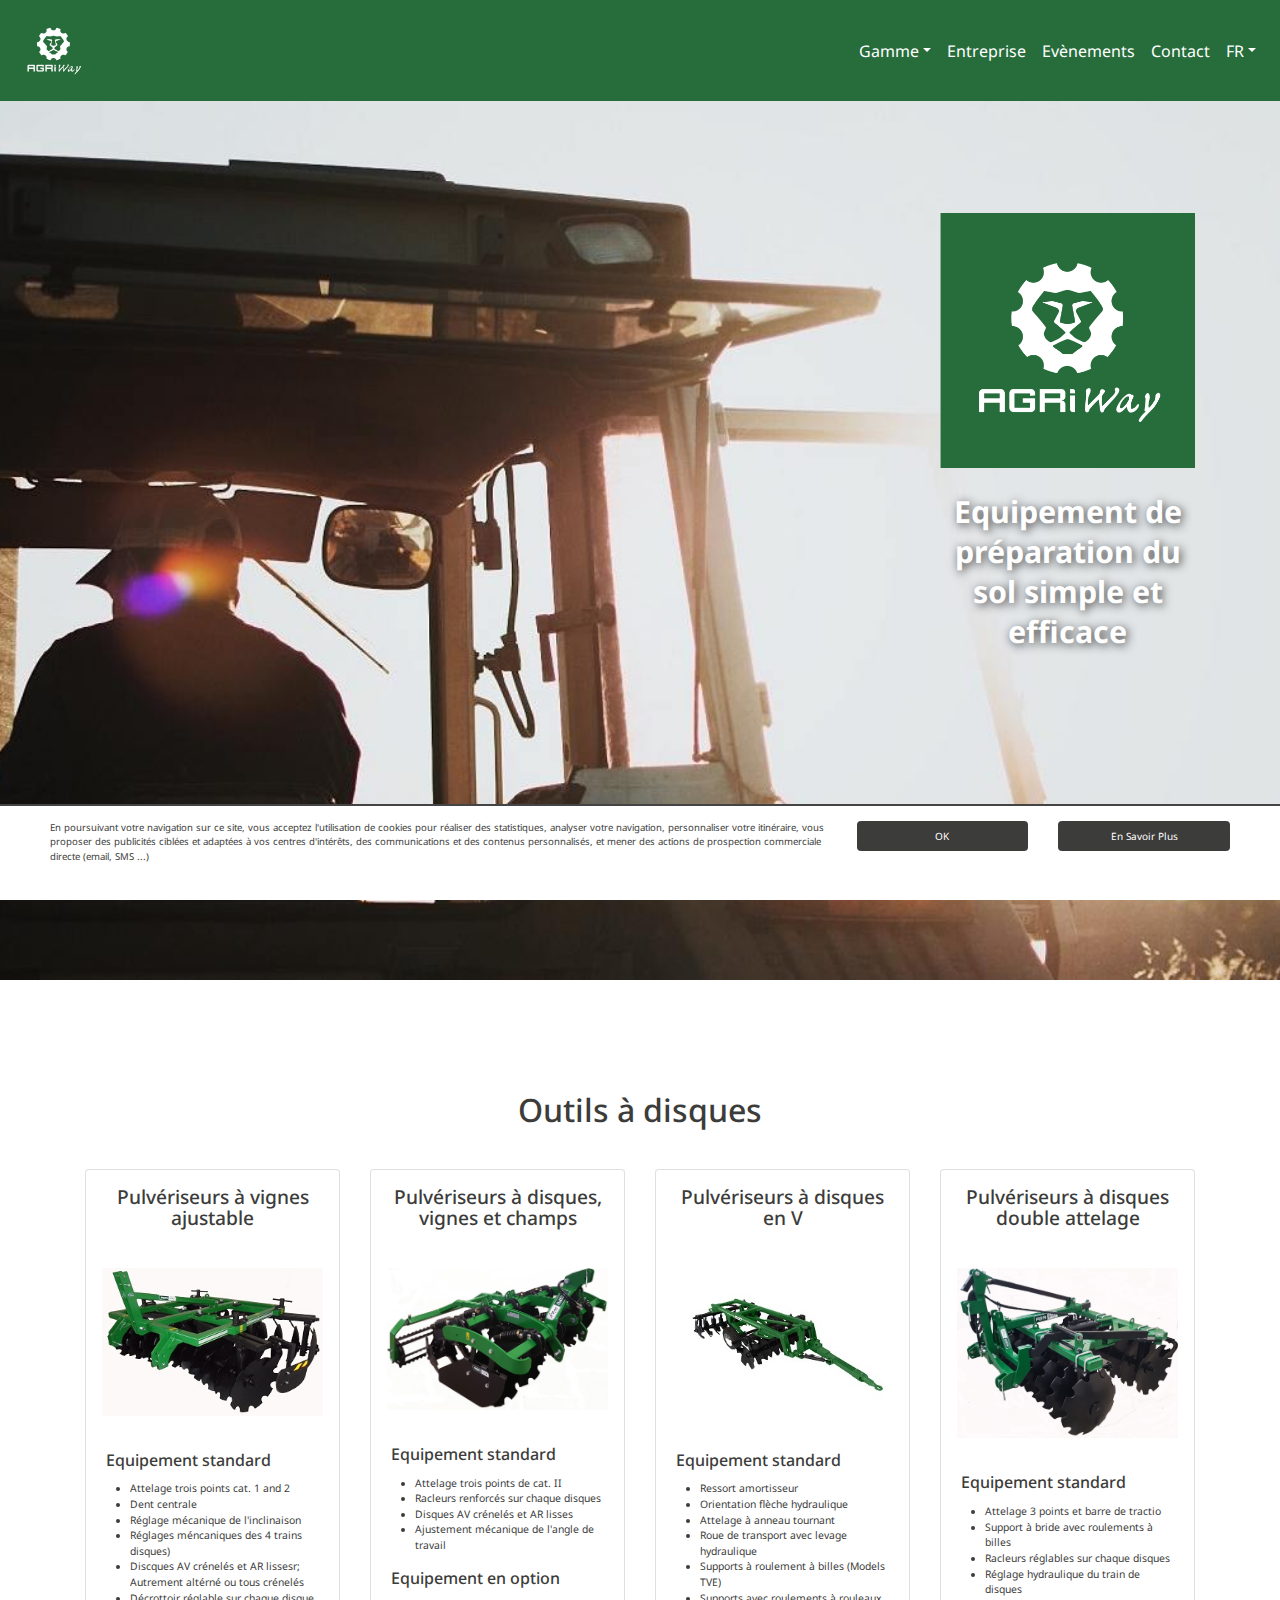
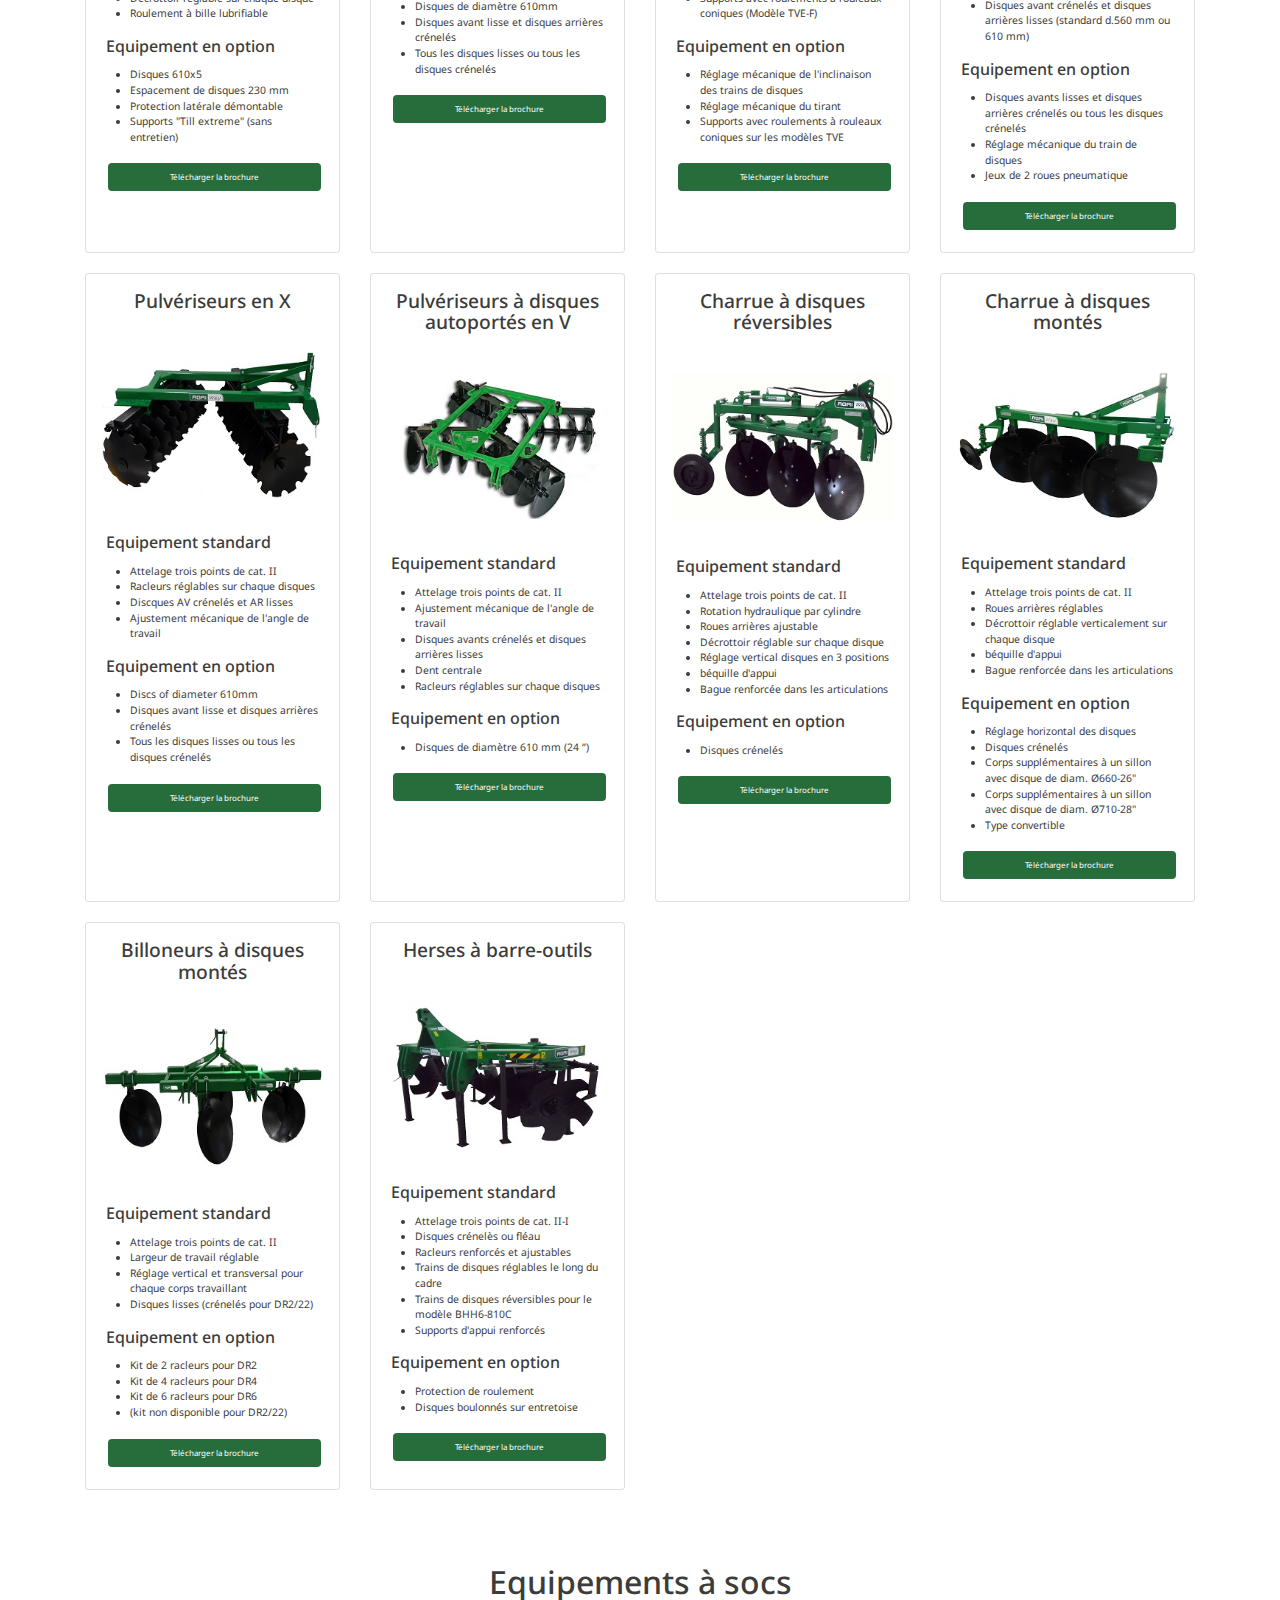
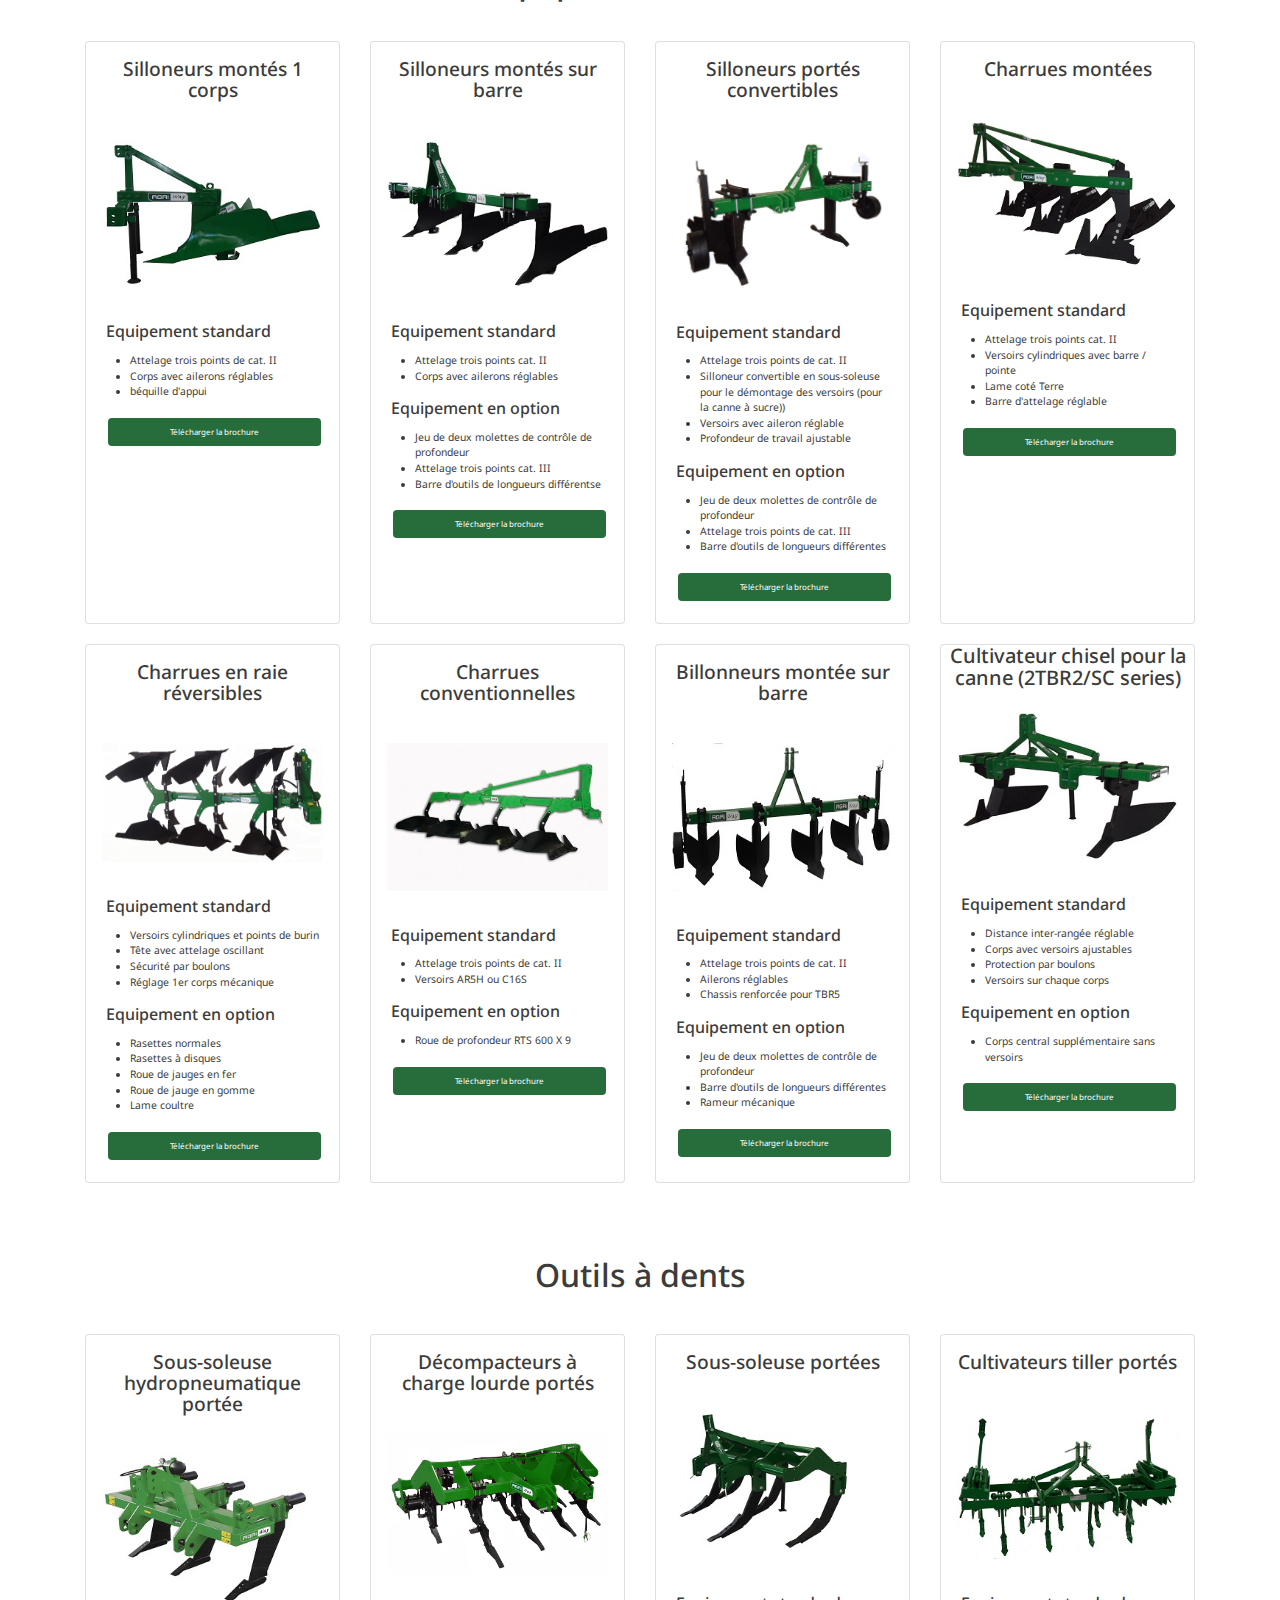
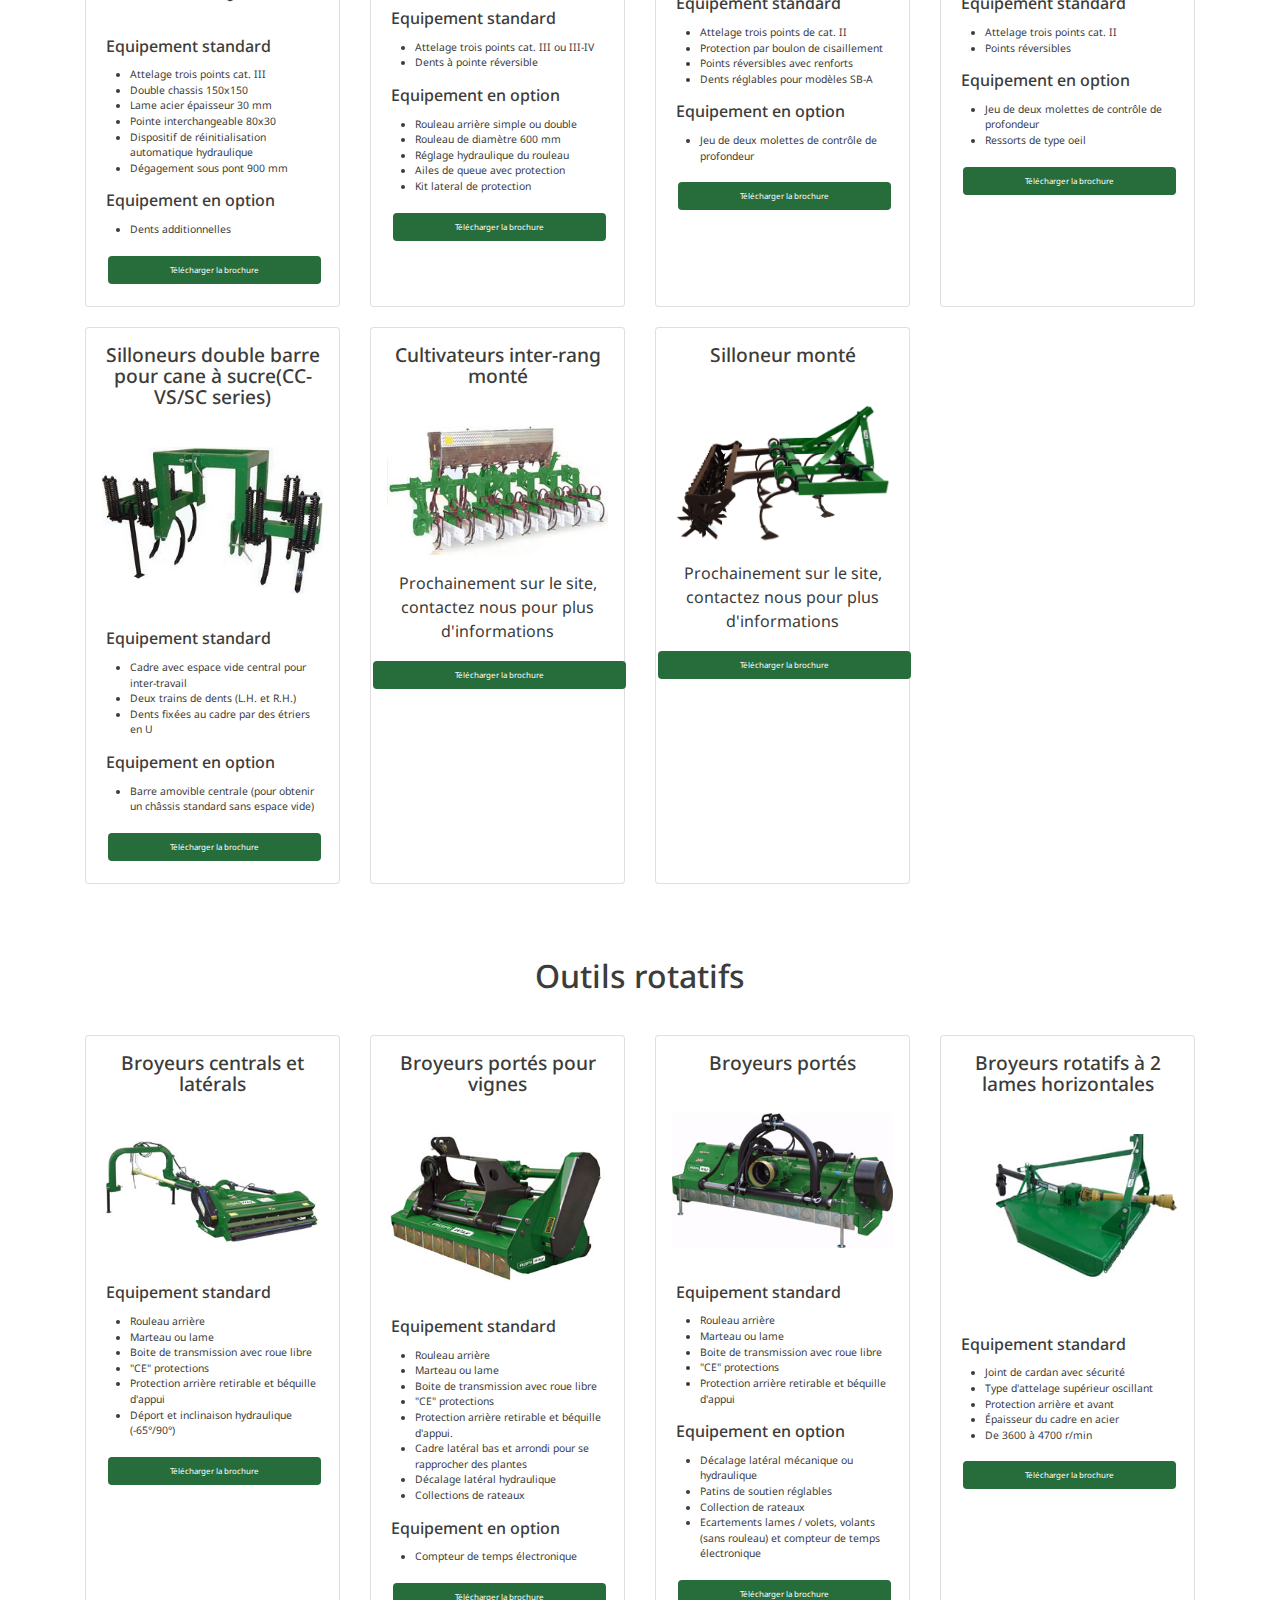
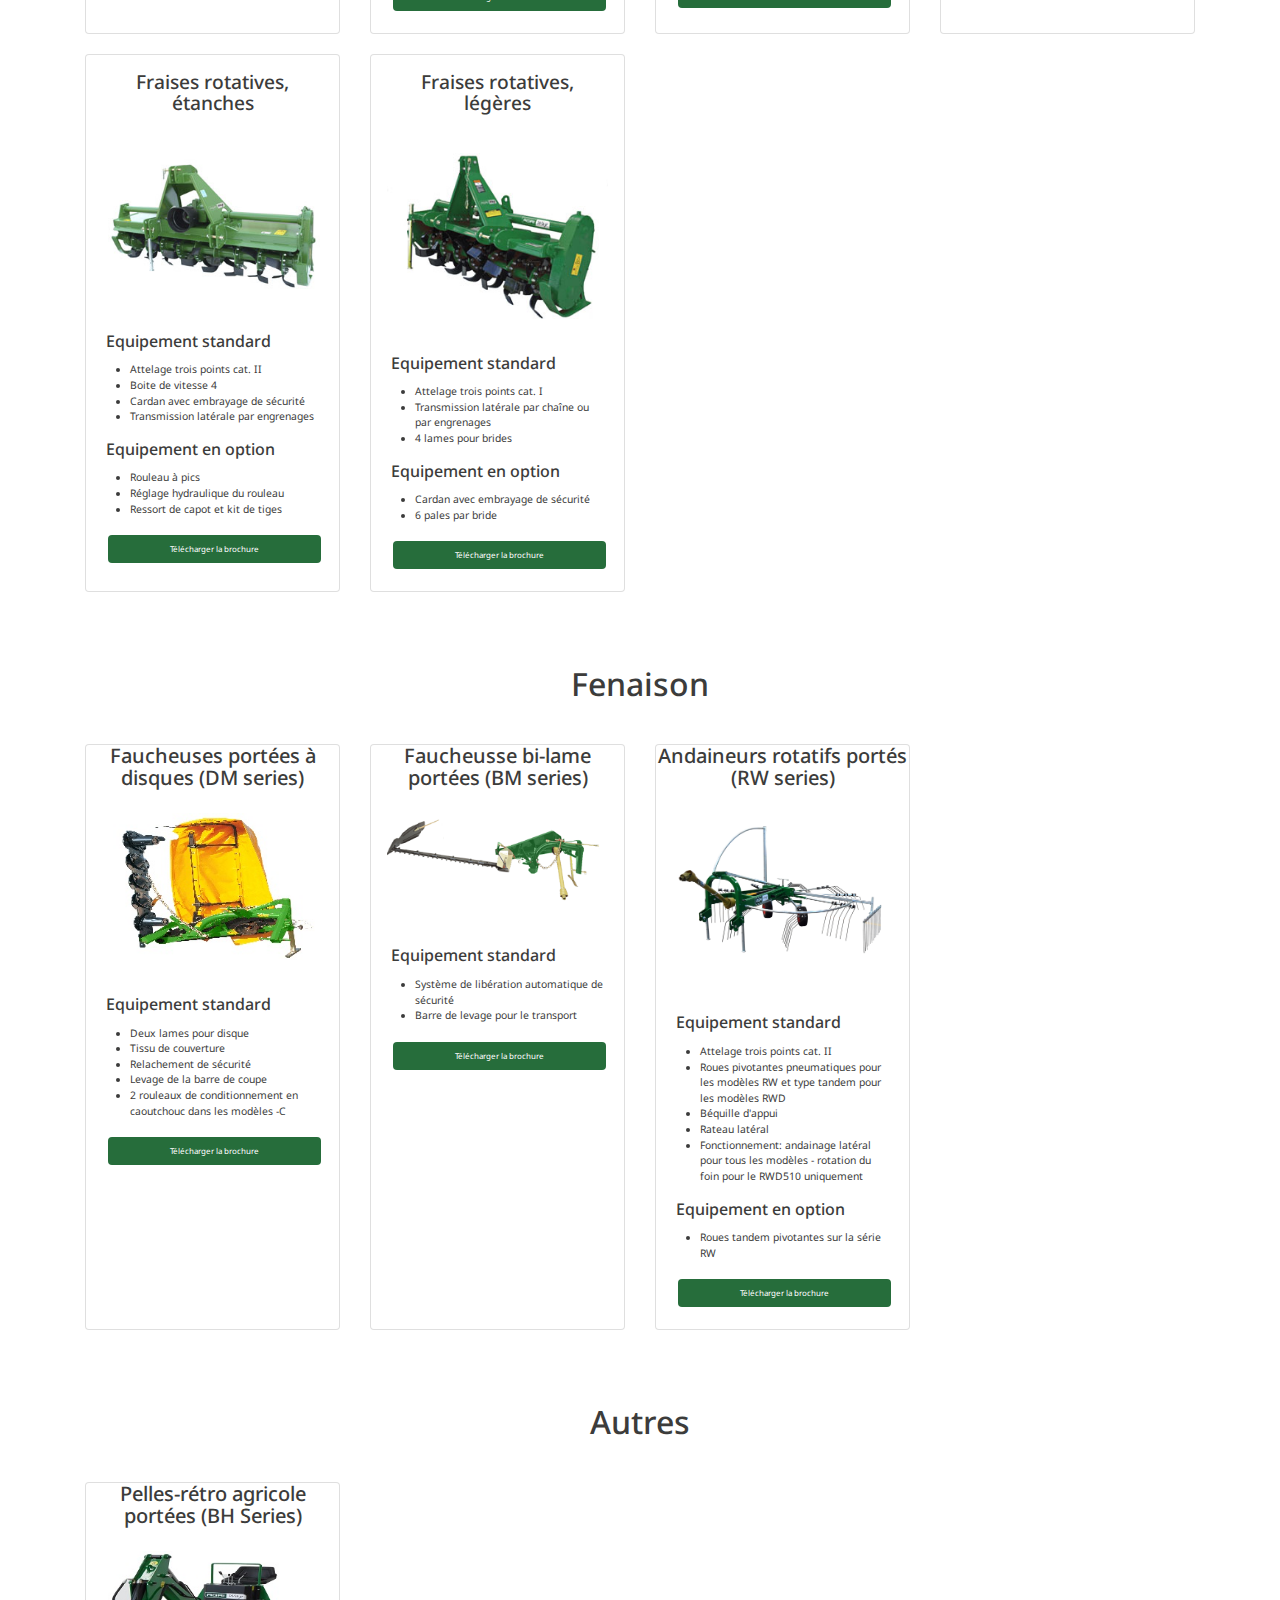
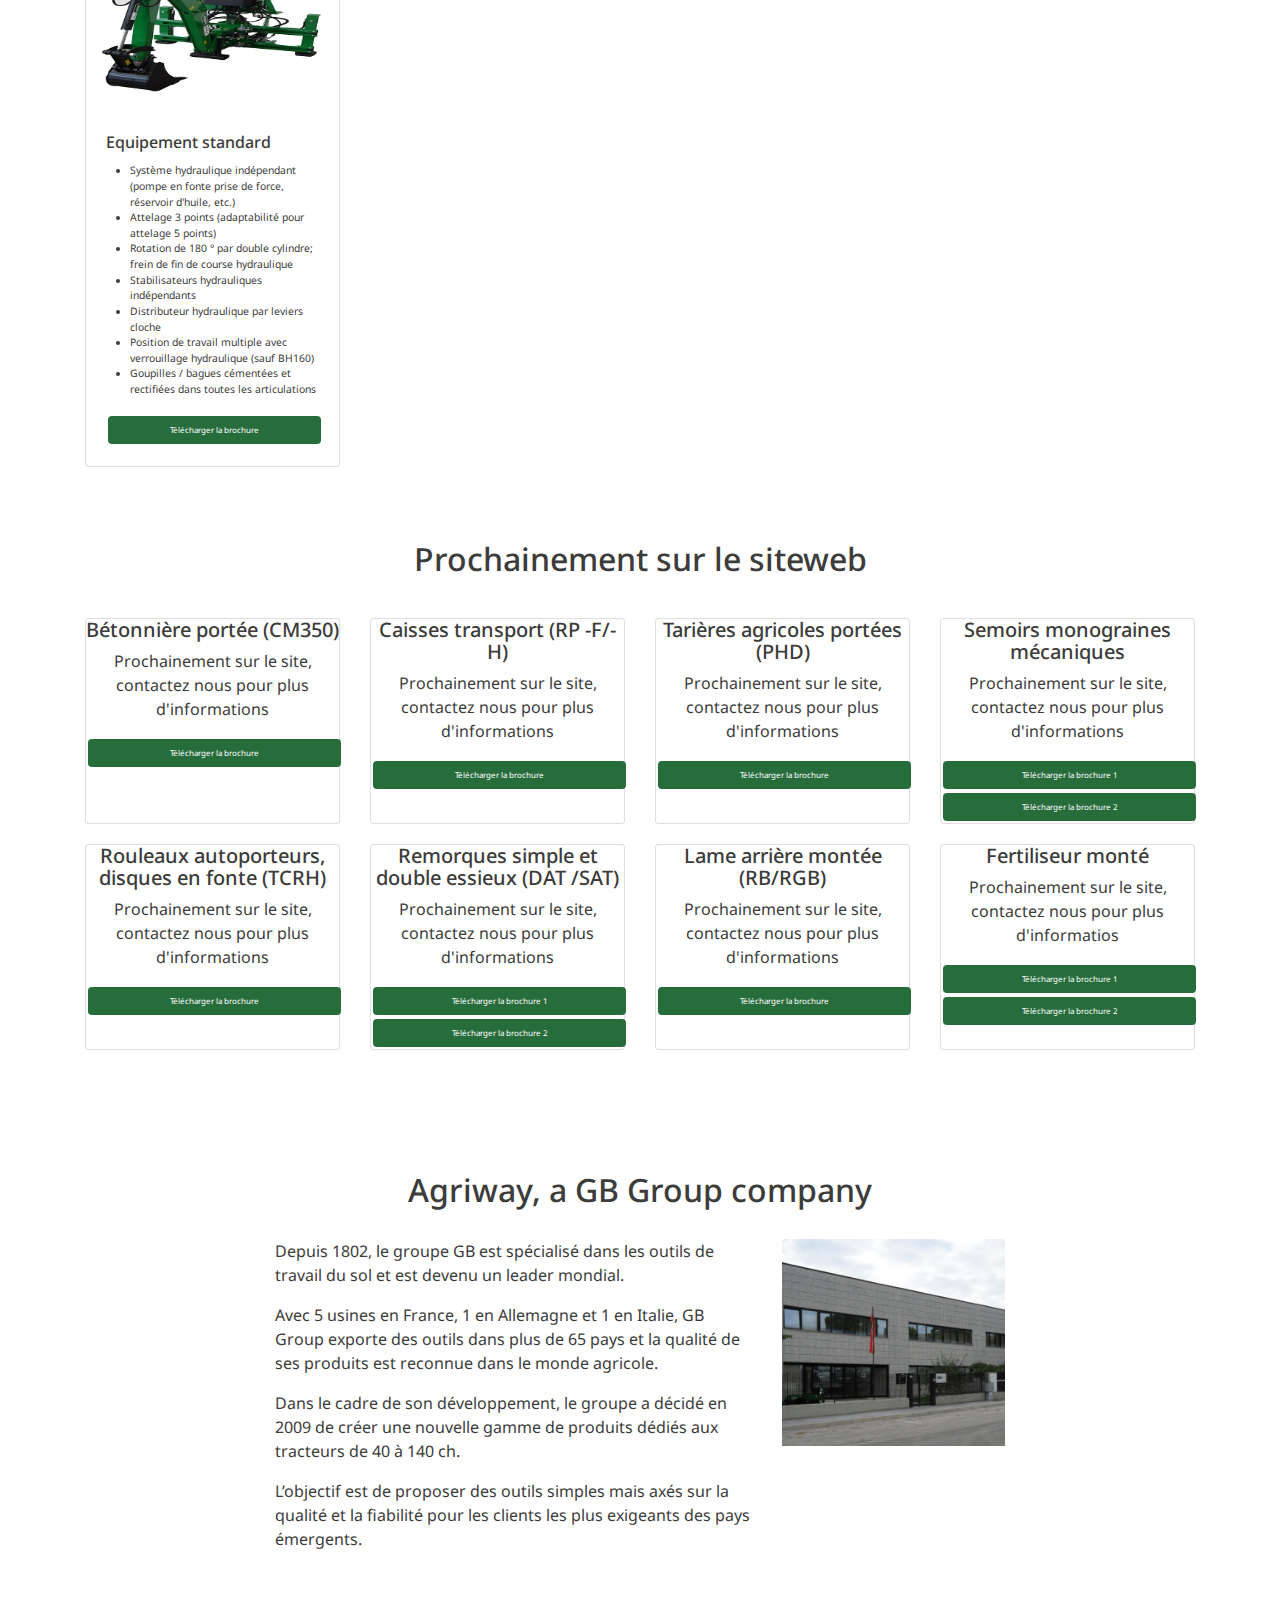
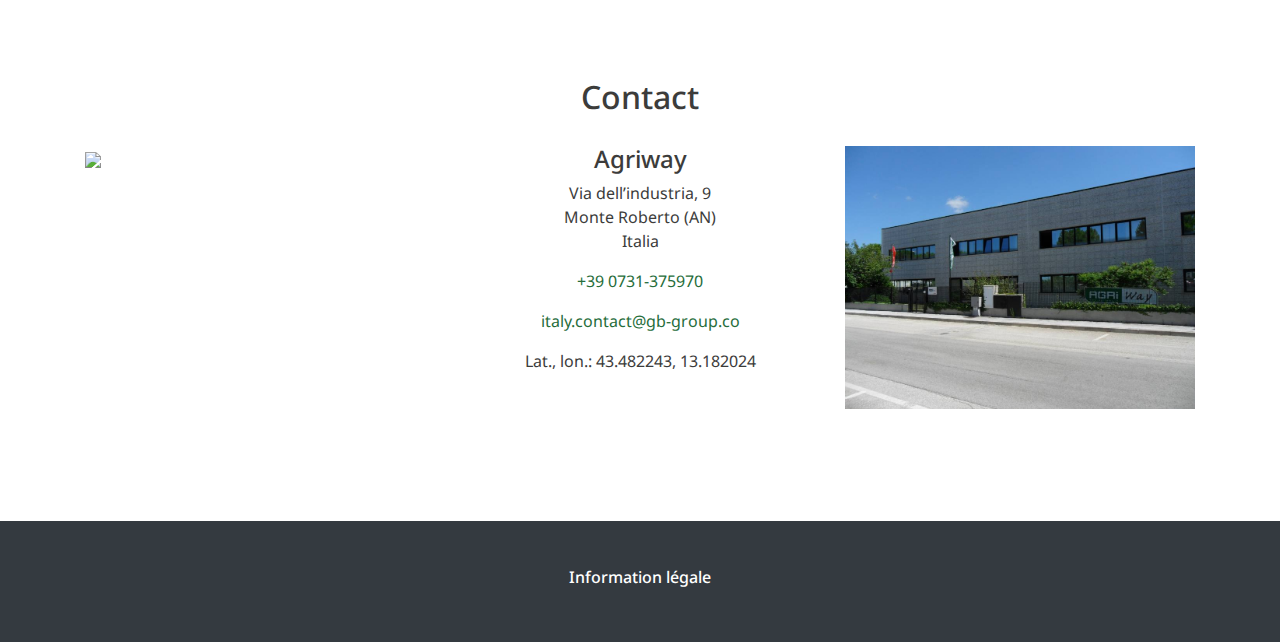
==== fr/index.html @ 7e2d9d67 "adding the download link to the leaflet to all product" ====
<!DOCTYPE html>
<html lang="en">

<head>
    <meta charset="utf-8">
    <meta name="viewport" content="width=device-width, initial-scale=1, shrink-to-fit=no">
    <link rel="icon" href="../favicon.ico">

    <title>Agriway &amp; services for farmers - sol preparation</title>
    <meta name="description" content="Discover the agriway brand and this range of product for soil preparation (Disc implement, Mouldboard implement, Tine implement, Rotary implement, Hay making, Back hoes, Sugar cane).">
    <meta name="author" content="GB Group">

    <link href="https://fonts.googleapis.com/css?family=Noto+Sans:400,700&amp;subset=cyrillic,cyrillic-ext,latin-ext" rel="stylesheet">
    <link href="../css/bootstrap.min.css" rel="stylesheet">
    <link href="../css/style.css" rel="stylesheet">

    <link rel="apple-touch-icon" sizes="180x180" href="../apple-touch-icon.png">
    <link rel="icon" type="image/png" sizes="32x32" href="../favicon-32x32.png">
    <link rel="icon" type="image/png" sizes="16x16" href="../favicon-16x16.png">
    <link rel="manifest" href="../site.webmanifest">
    <link rel="mask-icon" href="../safari-pinned-tab.svg" color="#266d3b">
    <meta name="msapplication-TileColor" content="#266d3b">
    <meta name="theme-color" content="#266d3b">

    <!-- Global site tag (gtag.js) - Google Analytics -->
    <script async src="https://www.googletagmanager.com/gtag/js?id=UA-108104860-4"></script>
    <script>
        window.dataLayer = window.dataLayer || [];

        function gtag() {
            dataLayer.push(arguments);
        }
        gtag('js', new Date());
        gtag('config', 'UA-108104860-4');
    </script>

</head>

<body>
    <nav class="navbar navbar-expand-lg navbar-green bg-green">

        <a class="navbar-brand d-none d-sm-none d-md-none d-lg-block d-xl-block" href="#">
            <img src="../img/logo-agriway.png" height="75px">
        </a>

        <button class="navbar-toggler d-none d-sm-none d-md-none d-lg-block d-xl-block" type="button" data-toggle="collapse" data-target="#navbarNavDropdown" aria-controls="navbarNavDropdown" aria-expanded="false" aria-label="Toggle navigation">
            <span class="navbar-toggler-icon"></span>
        </button>

        <div class="collapse navbar-collapse d-none d-sm-none d-md-none d-lg-block d-xl-block" id="navbarNavDropdown">
            <ul class="navbar-nav mr-auto">
                &nbsp;
            </ul>
            <ul class="navbar-nav">
                <li class="nav-item dropdown">
                    <a class="nav-link dropdown-toggle" href="#" id="navbarDropdown" role="button" data-toggle="dropdown" aria-haspopup="true" aria-expanded="false">Gamme</a>
                    <div class="dropdown-menu" aria-labelledby="navbarDropdown">
                        <a class="dropdown-item" href="#disc">Outils à disques</a>
                        <a class="dropdown-item" href="#mouldboard">Outils à versoirs</a>
                        <a class="dropdown-item" href="#tine">Outils à dents</a>
                        <a class="dropdown-item" href="#rotary">Elements rotatifs</a>
                        <a class="dropdown-item" href="#haymaking">Fenaison</a>
                        <a class="dropdown-item" href="#others">Autres</a>
                    </div>
                </li>
                <li class="nav-item">
                    <a class="nav-link" href="#company">Entreprise</a>
                </li>
                <li class="nav-item">
                    <a class="nav-link" href="#events">Evènements</a>
                </li>
                <li class="nav-item">
                    <a class="nav-link" href="#contact">Contact</a>
                </li>
                <li class="nav-item dropdown">
                    <a class="nav-link dropdown-toggle" href="#" id="navbarDropdown" role="button" data-toggle="dropdown" aria-haspopup="true" aria-expanded="false">FR</a>
                    <div class="dropdown-menu" aria-labelledby="navbarDropdown">
                        <a class="dropdown-item" href="../it/index.html">IT</a>
                        <a class="dropdown-item" href="../en/index.html">EN</a>
                    </div>
                </li>

            </ul>
        </div>
    </nav>

    <div class="bg" id="jumbo">
        <div class="container">
            <div class="row">
                <div class="col-7 col-sm-8 col-md-9">
                </div>
                <div class="col-5 col-sm-4 col-md-3">
                    <div class="row">
                        <div class="col-12">
                            <img class="img-fluid" src="../img/logo-agriway.png">
                        </div>
                        <div class="col-12">
                            <h2 class="tagline-catch">Equipement de préparation du sol simple et efficace</h2>
                        </div>
                    </div>
                </div>
            </div>
        </div>
    </div>

    <section>

        <div class="container" id="range">

            <div class="title-range" id="disc">
                <h2 class="text-center">Outils à disques</h2>
            </div>

            <div class="row">

                <div class="agriway-product col-12 col-sm-6 col-md-4 col-lg-3 col-xl-3">
                    <div class="card card-range shadow">
                        <h3 class="text-center title-product">Pulvériseurs à vignes ajustable</h3>
                        <img class="card-img-top" src="../img/xde_series.jpg">
                        <div class="card-body">
                            <h6 class="card-title">Equipement standard</h6>
                            <ul>
                                <li>Attelage trois points cat. 1 and 2</li>
                                <li>Dent centrale</li>
                                <li>Réglage mécanique de l'inclinaison</li>
                                <li>Réglages méncaniques des 4 trains disques)</li>
                                <li>Discques AV crénelés et AR lissesr; Autrement altérné ou tous crénelés</li>
                                <li>Décrottoir réglable sur chaque disque</li>
                                <li>Roulement à bille lubrifiable</li>
                            </ul>
                            <h6 class="card-title">Equipement en option</h6>
                            <ul>
                                <li>Disques 610x5</li>
                                <li>Espacement de disques 230 mm</li>
                                <li>Protection latérale démontable</li>
                                <li>Supports "Till extreme" (sans entretien)</li>
                            </ul>
                            <div>
                                <a class="btn btn-agri" href="http://marketing.cellar.services.clever-cloud.com/catalogues/agriway/DISC%20IMPLEMENTS_adjustable%20vineyard%20harrow%202.pdf" target="_blank">Télécharger la brochure</a>
                            </div>
                        </div>
                    </div>
                </div>

                <div class="agriway-product col-12 col-sm-6 col-md-4 col-lg-3 col-xl-3">
                    <div class="card card-range shadow">
                        <h3 class="text-center title-product">Pulvériseurs à disques, vignes et champs</h3>
                        <img class="card-img-top" src="../img/dv_series.jpg">
                        <div class="card-body">
                            <h6 class="card-title">Equipement standard</h6>
                            <ul>
                                <li>Attelage trois points de cat. II</li>
                                <li>Racleurs renforcés sur chaque disques</li>
                                <li>Disques AV crénelés et AR lisses</li>
                                <li>Ajustement mécanique de l'angle de travail</li>
                            </ul>
                            <h6 class="card-title">Equipement en option</h6>
                            <ul>
                                <li>Disques de diamètre 610mm</li>
                                <li>Disques avant lisse et disques arrières crénelés</li>
                                <li>Tous les disques lisses ou tous les disques crénelés</li>
                            </ul>
                            <div>
                                <a class="btn btn-agri" href="http://marketing.cellar.services.clever-cloud.com/catalogues/agriway/DISC%20IMPLEMENTS_open%20fields%20vineyard%20harrow.pdf" target="_blank">Télécharger la brochure</a>
                            </div>
                        </div>
                    </div>
                </div>

                <div class="agriway-product col-12 col-sm-6 col-md-4 col-lg-3 col-xl-3">
                    <div class="card card-range shadow">
                        <h3 class="text-center title-product">Pulvériseurs à disques en V</h3>
                        <img class="card-img-top" src="../img/tve_series.jpg">
                        <div class="card-body">
                            <h6 class="card-title">Equipement standard</h6>
                            <ul>
                                <li>Ressort amortisseur</li>
                                <li>Orientation flèche hydraulique</li>
                                <li>Attelage à anneau tournant</li>
                                <li>Roue de transport avec levage hydraulique</li>
                                <li>Supports à roulement à billes (Models TVE)</li>
                                <li>Supports avec roulements à rouleaux coniques (Modèle TVE-F)</li>
                            </ul>
                            <h6 class="card-title">Equipement en option</h6>
                            <ul>
                                <li>Réglage mécanique de l'inclinaison des trains de disques</li>
                                <li>Réglage mécanique du tirant</li>
                                <li>Supports avec roulements à rouleaux coniques sur les modèles TVE</li>
                            </ul>
                            <div>
                                <a class="btn btn-agri" href="http://marketing.cellar.services.clever-cloud.com/catalogues/agriway/DISC%20IMPLEMENTS_trailed%20offset%20disc%20harrow.pdf" target="_blank">Télécharger la brochure</a>
                            </div>
                        </div>
                    </div>
                </div>

                <div class="agriway-product col-12 col-sm-6 col-md-4 col-lg-3 col-xl-3">
                    <div class="card card-range shadow">
                        <h3 class="text-center title-product">Pulvériseurs à disques double attelage</h3>
                        <img class="card-img-top" src="../img/tmvd_series.jpg">
                        <div class="card-body">
                            <h6 class="card-title">Equipement standard</h6>
                            <ul>
                                <li>Attelage 3 points et barre de tractio</li>
                                <li>Support à bride avec roulements à billes</li>
                                <li>Racleurs réglables sur chaque disques</li>
                                <li>Réglage hydraulique du train de disques</li>
                                <li>Disques avant crénelés et disques arrières lisses (standard d.560 mm ou 610 mm)</li>
                            </ul>
                            <h6 class="card-title">Equipement en option</h6>
                            <ul>
                                <li>Disques avants lisses et disques arrières crénelés ou tous les disques crénelés</li>
                                <li>Réglage mécanique du train de disques</li>
                                <li>Jeux de 2 roues pneumatique</li>
                            </ul>
                            <div>
                                <a class="btn btn-agri" href="http://marketing.cellar.services.clever-cloud.com/catalogues/agriway/DISC%20IMPLEMENTS_doubled%20offset%20disc%20harrow.pdf" target="_blank">Télécharger la brochure</a>
                            </div>
                        </div>
                    </div>
                </div>

                <div class="agriway-product col-12 col-sm-6 col-md-4 col-lg-3 col-xl-3">
                    <div class="card card-range shadow">
                        <h3 class="text-center title-product">Pulvériseurs en X</h3>
                        <img class="card-img-top" src="../img/vd_series.jpg">
                        <div class="card-body">
                            <h6 class="card-title">Equipement standard</h6>
                            <ul>
                                <li>Attelage trois points de cat. II</li>
                                <li>Racleurs réglables sur chaque disques</li>
                                <li>Discques AV crénelés et AR lisses</li>
                                <li>Ajustement mécanique de l'angle de travail
                                </li>
                            </ul>
                            <h6 class="card-title">Equipement en option</h6>
                            <ul>
                                <li>Discs of diameter 610mm</li>
                                <li>Disques avant lisse et disques arrières crénelés</li>
                                <li>Tous les disques lisses ou tous les disques crénelés</li>
                            </ul>
                            <div>
                                <a class="btn btn-agri" href="http://marketing.cellar.services.clever-cloud.com/catalogues/agriway/DISC%20IMPLEMENTS_mounted%20offset%20harrow.pdf" target="_blank">Télécharger la brochure</a>
                            </div>
                        </div>
                    </div>
                </div>

                <div class="agriway-product col-12 col-sm-6 col-md-4 col-lg-3 col-xl-3">
                    <div class="card card-range shadow">
                        <h3 class="text-center title-product">Pulvériseurs à disques autoportés en V</h3>
                        <img class="card-img-top" src="../img/xd_series.jpg">
                        <div class="card-body">
                            <h6 class="card-title">Equipement standard</h6>
                            <ul>
                                <li>Attelage trois points de cat. II</li>
                                <li>Ajustement mécanique de l'angle de travail</li>
                                <li>Disques avants crénelés et disques arrières lisses</li>
                                <li>Dent centrale</li>
                                <li>Racleurs réglables sur chaque disques</li>
                            </ul>
                            <h6 class="card-title">Equipement en option</h6>
                            <ul>
                                <li>Disques de diamètre 610 mm (24 ‘’)</li>
                            </ul>
                            <div>
                                <a class="btn btn-agri" href="http://marketing.cellar.services.clever-cloud.com/catalogues/agriway/DISC%20IMPLEMENTS_tandem%20disc.pdf" target="_blank">Télécharger la brochure</a>
                            </div>
                        </div>
                    </div>
                </div>

                <div class="agriway-product col-12 col-sm-6 col-md-4 col-lg-3 col-xl-3">
                    <div class="card card-range shadow">
                        <h3 class="text-center title-product">Charrue à disques réversibles</h3>
                        <img class="card-img-top" src="../img/rdp_series.jpg">
                        <div class="card-body">
                            <h6 class="card-title">Equipement standard</h6>
                            <ul>
                                <li>Attelage trois points de cat. II</li>
                                <li>Rotation hydraulique par cylindre</li>
                                <li>Roues arrières ajustable</li>
                                <li>Décrottoir réglable sur chaque disque</li>
                                <li>Réglage vertical disques en 3 positions</li>
                                <li>béquille d'appui</li>
                                <li>Bague renforcée dans les articulations</li>
                            </ul>
                            <h6 class="card-title">Equipement en option</h6>
                            <ul>
                                <li>Disques crénelés</li>
                            </ul>
                            <div>
                                <a class="btn btn-agri" href="http://marketing.cellar.services.clever-cloud.com/catalogues/agriway/DISC%20IMPLEMENTS_mounted%20disc%20ploughs%2Breversible%20disc%20plough.pdf" target="_blank">Télécharger la brochure</a>
                            </div>
                        </div>
                    </div>
                </div>

                <div class="agriway-product col-12 col-sm-6 col-md-4 col-lg-3 col-xl-3">
                    <div class="card card-range shadow">
                        <h3 class="text-center title-product">Charrue à disques montés</h3>
                        <img class="card-img-top" src="../img/dpv_series.jpg">
                        <div class="card-body">
                            <h6 class="card-title">Equipement standard</h6>
                            <ul>
                                <li>Attelage trois points de cat. II</li>
                                <li>Roues arrières réglables</li>
                                <li>Décrottoir réglable verticalement sur chaque disque</li>
                                <li>béquille d'appui</li>
                                <li>Bague renforcée dans les articulations</li>
                            </ul>
                            <h6 class="card-title">Equipement en option</h6>
                            <ul>
                                <li>Réglage horizontal des disques</li>
                                <li>Disques crénelés</li>
                                <li>Corps supplémentaires à un sillon avec disque de diam. Ø660-26"</li>
                                <li>Corps supplémentaires à un sillon avec disque de diam. Ø710-28"</li>
                                <li>Type convertible</li>
                            </ul>
                            <div>
                                <a class="btn btn-agri" href="http://marketing.cellar.services.clever-cloud.com/catalogues/agriway/DISC%20IMPLEMENTS_mounted%20disc%20ploughs%2Breversible%20disc%20plough.pdf" target="_blank">Télécharger la brochure</a>
                            </div>
                        </div>
                    </div>
                </div>

                <div class="agriway-product col-12 col-sm-6 col-md-4 col-lg-3 col-xl-3">
                    <div class="card card-range shadow">
                        <h3 class="text-center title-product">Billoneurs à disques montés</h3>
                        <img class="card-img-top" src="../img/dr_series.jpg">
                        <div class="card-body">
                            <h6 class="card-title">Equipement standard</h6>
                            <ul>
                                <li>Attelage trois points de cat. II</li>
                                <li>Largeur de travail réglable</li>
                                <li>Réglage vertical et transversal pour chaque corps travaillant</li>
                                <li>Disques lisses (crénelés pour  DR2/22)</li>
                            </ul>
                            <h6 class="card-title">Equipement en option</h6>
                            <ul>
                                <li>Kit de 2 racleurs pour DR2</li>
                                <li>Kit de 4 racleurs pour DR4</li>
                                <li>Kit de 6 racleurs pour DR6</li>
                                <li>(kit non disponible pour DR2/22)</li>
                            </ul>
                            <div>
                                <a class="btn btn-agri" href="http://marketing.cellar.services.clever-cloud.com/catalogues/agriway/DISC%20IMPLEMENTS_mounted%20disc%20ridgers.pdf" target="_blank">Télécharger la brochure</a>
                            </div>
                        </div>
                    </div>
                </div>

                <div class="agriway-product col-12 col-sm-6 col-md-4 col-lg-3 col-xl-3">
                    <div class="card card-range shadow">
                        <h3 class="text-center title-product">Herses à barre-outils</h3>
                        <img class="card-img-top" src="../img/bhh_series.jpg">
                        <div class="card-body">
                            <h6 class="card-title">Equipement standard</h6>
                            <ul>
                                <li>Attelage trois points de cat. II-I</li>
                                <li>Disques crénelès ou fléau</li>
                                <li>Racleurs renforcés et ajustables</li>
                                <li>Trains de disques réglables le long du cadre</li>
                                <li>Trains de disques réversibles pour le modèle BHH6-810C</li>
                                <li>Supports d'appui renforcés</li>
                            </ul>
                            <h6 class="card-title">Equipement en option</h6>
                            <ul class='demand'>
                                <li>Protection de roulement</li>
                                <li>Disques boulonnés sur entretoise</li>
                            </ul>
                            <div>
                                <a class="btn btn-agri" href="http://marketing.cellar.services.clever-cloud.com/catalogues/agriway/DISC%20IMPLEMENTS_toolbar%20harrow.pdf" target="_blank">Télécharger la brochure</a>
                            </div>
                        </div>
                    </div>
                </div>
            </div>

            <div class="title-range" id="mouldboard">
                <h2 class="text-center">Equipements à socs</h2>
            </div>

            <div class="row">

                <div class="agriway-product col-12 col-sm-6 col-md-4 col-lg-3 col-xl-3">
                    <div class="card card-range shadow">
                        <h3 class="text-center title-product">Silloneurs montés 1 corps</h3>
                        <img class="card-img-top" src="../img/md_series.jpg">
                        <div class="card-body">
                            <h6 class="card-title">Equipement standard</h6>
                            <ul>
                                <li>Attelage trois points de cat. II</li>
                                <li>Corps avec ailerons réglables</li>
                                <li>béquille d'appui</li>
                            </ul>
                            <div>
                                <a class="btn btn-agri" href="http://marketing.cellar.services.clever-cloud.com/catalogues/agriway/MOULDBOARD%20IMPLEMENTS_mounted%20ditcher%20single%20body.pdf" target="_blank">Télécharger la brochure</a>
                            </div>
                        </div>
                    </div>
                </div>

                <div class="agriway-product col-12 col-sm-6 col-md-4 col-lg-3 col-xl-3">
                    <div class="card card-range shadow">
                        <h3 class="text-center title-product">Silloneurs montés sur barre</h3>
                        <img class="card-img-top" src="../img/tb-md_series.jpg">
                        <div class="card-body">
                            <h6 class="card-title">Equipement standard</h6>
                            <ul>
                                <li>Attelage trois points cat. II</li>
                                <li>Corps avec ailerons réglables</li>
                            </ul>
                            <h6 class="card-title">Equipement en option</h6>
                            <ul>
                                <li>Jeu de deux molettes de contrôle de profondeur</li>
                                <li>Attelage trois points cat. III</li>
                                <li>Barre d'outils de longueurs différentse</li>
                            </ul>
                            <div>
                                <a class="btn btn-agri" href="http://marketing.cellar.services.clever-cloud.com/catalogues/agriway/MOULDBOARD%20IMPLEMENTS_mounted%20ditchers%2Bconvertible.pdf" target="_blank">Télécharger la brochure</a>
                            </div>
                        </div>
                    </div>
                </div>

                <div class="agriway-product col-12 col-sm-6 col-md-4 col-lg-3 col-xl-3">
                    <div class="card card-range shadow">
                        <h3 class="text-center title-product">Silloneurs portés convertibles</h3>
                        <img class="card-img-top" src="../img/sd_series.jpg">
                        <div class="card-body">
                            <h6 class="card-title">Equipement standard</h6>
                            <ul>
                                <li>Attelage trois points de cat. II</li>
                                <li>Silloneur convertible en sous-soleuse pour le démontage des versoirs (pour la canne à sucre))</li>
                                <li>Versoirs avec aileron réglable</li>
                                <li>Profondeur de travail ajustable</li>
                            </ul>
                            <h6 class="card-title">Equipement en option</h6>
                            <ul>
                                <li>Jeu de deux molettes de contrôle de profondeur</li>
                                <li>Attelage trois points de cat. III</li>
                                <li>Barre d'outils de longueurs différentes</li>
                            </ul>
                            <div>
                                <a class="btn btn-agri" href="http://marketing.cellar.services.clever-cloud.com/catalogues/agriway/MOULDBOARD%20IMPLEMENTS_mounted%20ditchers%2Bconvertible.pdf" target="_blank">Télécharger la brochure</a>
                            </div>
                        </div>
                    </div>
                </div>

                <div class="agriway-product col-12 col-sm-6 col-md-4 col-lg-3 col-xl-3">
                    <div class="card card-range shadow">
                        <h3 class="text-center title-product">Charrues montées</h3>
                        <img class="card-img-top" src="../img/mpt_series.jpg">
                        <div class="card-body">
                            <h6 class="card-title">Equipement standard</h6>
                            <ul class=standard>
                                <li>Attelage trois points cat. II</li>
                                <li>Versoirs cylindriques avec barre / pointe</li>
                                <li>Lame coté Terre</li>
                                <li>Barre d'attelage réglable</li>
                            </ul>
                            <div>
                                <a class="btn btn-agri" href="http://marketing.cellar.services.clever-cloud.com/catalogues/agriway/MOULDBOARD%20IMPLEMENTS_mounted%20plough.pdf" target="_blank">Télécharger la brochure</a>
                            </div>
                        </div>
                    </div>
                </div>

                <div class="agriway-product col-12 col-sm-6 col-md-4 col-lg-3 col-xl-3">
                    <div class="card card-range shadow">
                        <h3 class="text-center title-product">Charrues en raie réversibles</h3>
                        <img class="card-img-top" src="../img/rmpl_series.jpg">
                        <div class="card-body">
                            <h6 class="card-title">Equipement standard</h6>
                            <ul>
                                <li>Versoirs cylindriques et points de burin</li>
                                <li>Tête avec attelage oscillant</li>
                                <li>Sécurité par boulons</li>
                                <li>Réglage 1er corps mécanique</li>
                            </ul>
                            <h6 class="card-title">Equipement en option</h6>
                            <ul>
                                <li>Rasettes normales</li>
                                <li>Rasettes à disques</li>
                                <li>Roue de jauges en fer</li>
                                <li>Roue de jauge en gomme</li>
                                <li>Lame coultre</li>
                            </ul>
                            <div>
                                <a class="btn btn-agri" href="http://marketing.cellar.services.clever-cloud.com/catalogues/agriway/MOULDBOARD%20IMPLEMENTS_reversible%20furrow%20plough.pdf" target="_blank">Télécharger la brochure</a>
                            </div>
                        </div>
                    </div>
                </div>

                <div class="agriway-product col-12 col-sm-6 col-md-4 col-lg-3 col-xl-3">
                    <div class="card card-range shadow">
                        <h3 class="text-center title-product">Charrues conventionnelles</h3>
                        <img class="card-img-top" src="../img/mp_series.jpg">
                        <div class="card-body">
                            <h6 class="card-title">Equipement standard</h6>
                            <ul>
                                <li>Attelage trois points de cat. II</li>
                                <li>Versoirs AR5H ou C16S</li>
                            </ul>
                            <h6 class="card-title">Equipement en option</h6>
                            <ul>
                                <li>Roue de profondeur RTS 600 X 9</li>
                            </ul>
                            <div>
                                <a class="btn btn-agri" href="http://marketing.cellar.services.clever-cloud.com/catalogues/agriway/MOULDBOARD%20IMPLEMENTS_conventional%20plough.pdf" target="_blank">Télécharger la brochure</a>
                            </div>
                        </div>
                    </div>
                </div>

                <div class="agriway-product col-12 col-sm-6 col-md-4 col-lg-3 col-xl-3">
                    <div class="card card-range shadow">
                        <h3 class="text-center title-product">Billonneurs montée sur barre</h3>
                        <img class="card-img-top" src="../img/tbr_series.jpg">
                        <div class="card-body">
                            <h6 class="card-title">Equipement standard</h6>
                            <ul>
                                <li>Attelage trois points de cat. II</li>
                                <li>Ailerons réglables</li>
                                <li>Chassis renforcée pour TBR5</li>
                            </ul>
                            <h6 class="card-title">Equipement en option</h6>
                            <ul>
                                <li>Jeu de deux molettes de contrôle de profondeur</li>
                                <li>Barre d'outils de longueurs différentes</li>
                                <li>Rameur mécanique</li>
                            </ul>
                            <div>
                                <a class="btn btn-agri" href="http://marketing.cellar.services.clever-cloud.com/catalogues/agriway/MOULDBOARD%20IMPLEMENTS_mounted%20ridgers%20on%20toolbar.pdf" target="_blank">Télécharger la brochure</a>
                            </div>
                        </div>
                    </div>
                </div>

                <div class="agriway-product col-12 col-sm-6 col-md-4 col-lg-3 col-xl-3">
                    <div class="card card-range shadow">
                        <h5 class="text-center">Cultivateur chisel pour la canne (2TBR2/SC  series)</h5>
                        <img class="card-img-top" src="../img/2tbr_series.jpg">
                        <div class="card-body">
                        <h6 class="card-title">Equipement standard</h6>
                            <ul>
                            <li>Distance inter-rangée réglable</li>
                            <li>Corps avec versoirs ajustables</li>
                            <li>Protection par boulons</li>
                            <li>Versoirs sur chaque corps</li>
                            </ul>
                        <h6 class="card-title">Equipement en option</h6>
                            <ul>
                            <li>Corps central supplémentaire sans versoirs</li>
                            </ul>
                            <div>
                                <a class="btn btn-agri" href="http://marketing.cellar.services.clever-cloud.com/catalogues/agriway/MOULDBOARD%20IMPLEMENTS_mounted%20ridgers%20on%20double%20toolbar.pdf" target="_blank">Télécharger la brochure</a>
                            </div>
                        </div>
                    </div>
                </div>

            </div>

            <div class="title-range" id="tine">
                <h2 class="text-center">Outils à dents</h2>
            </div>

            <div class="row">

                <div class="agriway-product col-12 col-sm-6 col-md-4 col-lg-3 col-xl-3">
                    <div class="card card-range shadow">
                        <h3 class="text-center title-product">Sous-soleuse  hydropneumatique portée</h3>
                        <img class="card-img-top" src="../img/sby_series.jpg">
                        <div class="card-body">
                            <h6 class="card-title">Equipement standard</h6>
                            <ul>
                                <li>Attelage trois points cat. III</li>
                                <li>Double chassis 150x150</li>
                                <li>Lame acier épaisseur 30 mm</li>
                                <li>Pointe interchangeable 80x30</li>
                                <li>Dispositif de réinitialisation automatique hydraulique</li>
                                <li>Dégagement sous pont 900 mm</li>
                            </ul>
                            <h6 class="card-title">Equipement en option</h6>
                            <ul>
                                <li>Dents additionnelles</li>
                            </ul>
                            <div>
                                <a class="btn btn-agri" href="http://marketing.cellar.services.clever-cloud.com/catalogues/agriway/TINE%20IMPLEMENTS_mounted%20hydropneumatic%20subsoilers.pdf" target="_blank">Télécharger la brochure</a>
                            </div>
                        </div>
                    </div>
                </div>

                <div class="agriway-product col-12 col-sm-6 col-md-4 col-lg-3 col-xl-3">
                    <div class="card card-range shadow">
                        <h3 class="text-center title-product">Décompacteurs à charge lourde portés</h3>
                        <img class="card-img-top" src="../img/helikrak_series.jpg">
                        <div class="card-body">
                            <h6 class="card-title">Equipement standard</h6>
                            <ul>
                                <li>Attelage trois points cat. III ou III-IV</li>
                                <li>Dents à pointe réversible</li>
                            </ul>
                            <h6 class="card-title">Equipement en option</h6>
                            <ul>
                                <li>Rouleau arrière simple ou double</li>
                                <li>Rouleau de diamètre 600 mm</li>
                                <li>Réglage hydraulique du rouleau</li>
                                <li>Ailes de queue avec protection</li>
                                <li>Kit lateral de protection</li>
                            </ul>
                            <div>
                                <a class="btn btn-agri" href="http://marketing.cellar.services.clever-cloud.com/catalogues/agriway/TINE%20IMPLEMENTS_mounted%20heavy%20duty%20subsoilers.pdf" target="_blank">Télécharger la brochure</a>
                            </div>
                        </div>
                    </div>
                </div>

                <div class="agriway-product col-12 col-sm-6 col-md-4 col-lg-3 col-xl-3">
                    <div class="card card-range shadow">
                        <h3 class="text-center title-product">Sous-soleuse portées</h3>
                        <img class="card-img-top" src="../img/sb_series.jpg">
                        <div class="card-body">
                            <h6 class="card-title">Equipement standard</h6>
                            <ul>
                                <li>Attelage trois points de cat. II</li>
                                <li>Protection par boulon de cisaillement</li>
                                <li>Points réversibles avec renforts</li>
                                <li>Dents réglables pour modèles SB-A</li>
                            </ul>
                            <h6 class="card-title">Equipement en option</h6>
                            <ul>
                                <li>Jeu de deux molettes de contrôle de profondeur</li>
                            </ul>
                            <div>
                                <a class="btn btn-agri" href="http://marketing.cellar.services.clever-cloud.com/catalogues/agriway/TINE%20IMPLEMENTS_mounted%20subsoilers.pdf" target="_blank">Télécharger la brochure</a>
                            </div>
                        </div>
                    </div>
                </div>
            
                <div class="agriway-product col-12 col-sm-6 col-md-4 col-lg-3 col-xl-3">
                    <div class="card card-range shadow">
                        <h3 class="text-center title-product">Cultivateurs tiller portés</h3>
                        <img class="card-img-top" src="../img/tc_fw_series.jpg">
                        <div class="card-body">
                            <h6 class="card-title">Equipement standard</h6>
                            <ul>
                                <li>Attelage trois points cat. II</li>
                                <li>Points réversibles</li>
                            </ul>
                            <h6 class="card-title">Equipement en option</h6>
                            <ul>
                                <li>Jeu de deux molettes de contrôle de profondeur</li>
                                <li>Ressorts de type oeil</li>
                            </ul>
                            <div>
                                <a class="btn btn-agri" href="http://marketing.cellar.services.clever-cloud.com/catalogues/agriway/TINE%20IMPLEMENTS_mounted%20spring%20tine%20cultivator.pdf" target="_blank">Télécharger la brochure</a>
                            </div>
                        </div>
                    </div>
                </div>

                <div class="agriway-product col-12 col-sm-6 col-md-4 col-lg-3 col-xl-3">
                    <div class="card card-range shadow">
                        <h3 class="text-center title-product">Silloneurs double barre pour cane à sucre(CC-VS/SC series)</h3>
                        <img class="card-img-top" src="../img/ccvs_series.jpg">
                        <div class="card-body">
                            <h6 class="card-title">Equipement standard</h6>
                            <ul>
                                <li>Cadre avec espace vide central pour inter-travail</li>
                                <li>Deux trains de dents (L.H. et R.H.)</li>
                                <li>Dents fixées au cadre par des étriers en U</li>
                            </ul>
                            <h6 class="card-title">Equipement en option</h6>
                            <ul>
                                <li>Barre amovible centrale (pour obtenir un châssis standard sans espace vide)</li>
                            </ul>
                            <div>
                                <a class="btn btn-agri" href="http://marketing.cellar.services.clever-cloud.com/catalogues/agriway/TINE%20IMPLEMENTS_chisel%20cultivators%20for%20sugar%20cane.pdf" target="_blank">Télécharger la brochure</a>
                            </div>
                        </div>
                    </div>
                </div>

                <div class="agriway-product col-12 col-sm-6 col-md-4 col-lg-3 col-xl-3">
                    <div class="card card-range shadow">
                        <h3 class="text-center title-product">Cultivateurs inter-rang monté</h3>
                        <img class="card-img-top" src="../img/interrow_cultivators_coming soon.jpg">
                        <p class="text-center">Prochainement sur le site, contactez nous pour plus d'informations</p>
                        <div>
                            <a class="btn btn-agri" href="http://marketing.cellar.services.clever-cloud.com/catalogues/agriway/TINE%20IMPLEMENTS_interrow%20cultivators.pdf" target="_blank">Télécharger la brochure</a>
                        </div>
                    </div>
                </div>

                <div class="agriway-product col-12 col-sm-6 col-md-4 col-lg-3 col-xl-3">
                    <div class="card card-range shadow">
                        <h3 class="text-center title-product">Silloneur monté</h3>
                        <img class="card-img-top" src="../img/chisel_cutlivators_coming soon.jpg">
                        <p class="text-center">Prochainement sur le site, contactez nous pour plus d'informations</p>
                        <div>
                            <a class="btn btn-agri" href="http://marketing.cellar.services.clever-cloud.com/catalogues/agriway/TINE%20IMPLEMENTS_interrow%20cultivators.pdf" target="_blank">Télécharger la brochure</a>
                        </div>
                    </div>
                </div>
            </div>

            <div class="title-range" id="rotary">
                <h2 class="text-center">Outils rotatifs</h2>
            </div>

            <div class="row">

                <div class="agriway-product col-12 col-sm-6 col-md-4 col-lg-3 col-xl-3">
                    <div class="card card-range shadow">
                        <h3 class="text-center title-product">Broyeurs centrals et latérals</h3>
                        <img class="card-img-top" src="../img/rc-ld-series.jpg">
                        <div class="card-body">
                            <h6 class="card-title">Equipement standard</h6>
                            <ul>
                                <li>Rouleau arrière</li>
                                <li>Marteau ou lame</li>
                                <li>Boite de transmission avec roue libre</li>
                                <li>"CE" protections</li>
                                <li>Protection arrière retirable et béquille d'appui</li>
                                <li>Déport et inclinaison hydraulique (-65°/90°)</li>
                            </ul>
                            <div>
                                <a class="btn btn-agri" href="http://marketing.cellar.services.clever-cloud.com/catalogues/agriway/ROTARY%20IMPLEMENTS_side%20_%20central%20mulchers.pdf" target="_blank">Télécharger la brochure</a>
                            </div>
                        </div>
                    </div>
                </div>

                <div class="agriway-product col-12 col-sm-6 col-md-4 col-lg-3 col-xl-3">
                    <div class="card card-range shadow">
                        <h3 class="text-center title-product">Broyeurs portés pour vignes</h3>
                        <img class="card-img-top" src="../img/rc-v-series.jpg">
                        <div class="card-body">
                            <h6 class="card-title">Equipement standard</h6>
                            <ul>
                                <li>Rouleau arrière</li>
                                <li>Marteau ou lame</li>
                                <li>Boite de transmission avec roue libre</li>
                                <li>"CE" protections</li>
                                <li>Protection arrière retirable et béquille d'appui.</li>
                                <li>Cadre latéral bas et arrondi pour se rapprocher des plantes</li>
                                <li>Décalage latéral hydraulique</li>
                                <li>Collections de rateaux</li>
                            </ul>
                            <h6 class="card-title">Equipement en option</h6>
                            <ul>
                                <li>Compteur de temps électronique</li>
                            </ul>
                            <div>
                                <a class="btn btn-agri" href="http://marketing.cellar.services.clever-cloud.com/catalogues/agriway/ROTARY%20IMPLEMENTS_mulchers%2Bshredders.pdf" target="_blank">Télécharger la brochure</a>
                            </div>
                        </div>
                    </div>
                </div>

                <div class="agriway-product col-12 col-sm-6 col-md-4 col-lg-3 col-xl-3">
                    <div class="card card-range shadow">
                        <h3 class="text-center title-product">Broyeurs portés</h3>
                        <img class="card-img-top" src="../img/rc-series.jpg">
                        <div class="card-body">
                            <h6 class="card-title">Equipement standard</h6>
                            <ul>
                                <li>Rouleau arrière</li>
                                <li>Marteau ou lame</li>
                                <li>Boite de transmission avec roue libre</li>
                                <li>"CE" protections</li>
                                <li>Protection arrière retirable et béquille d'appui</li>
                            </ul>
                            <h6 class="card-title">Equipement en option</h6>
                            <ul>
                                <li>Décalage latéral mécanique ou hydraulique</li>
                                <li>Patins de soutien réglables</li>
                                <li>Collection de rateaux</li>
                                <li>Ecartements lames / volets, volants (sans rouleau) et compteur de temps électronique</li>
                            </ul>
                            <div>
                                <a class="btn btn-agri" href="http://marketing.cellar.services.clever-cloud.com/catalogues/agriway/ROTARY%20IMPLEMENTS_mulchers%2Bshredders.pdf" target="_blank">Télécharger la brochure</a>
                            </div>
                        </div>
                    </div>
                </div>

                <div class="agriway-product col-12 col-sm-6 col-md-4 col-lg-3 col-xl-3">
                    <div class="card card-range shadow">
                        <h3 class="text-center title-product">Broyeurs rotatifs à 2 lames horizontales</h3>
                        <img class="card-img-top" src="../img/rs-series.jpg">
                        <div class="card-body">
                            <h6 class="card-title">Equipement standard</h6>
                            <ul>
                                <li>Joint de cardan avec sécurité </li>
                                <li>Type d'attelage supérieur oscillant</li>
                                <li>Protection arrière et avant</li>
                                <li>Épaisseur du cadre en acier</li>
                                <li>De 3600 à 4700 r/min</li>
                            </ul>
                            <div>
                                <a class="btn btn-agri" href="http://marketing.cellar.services.clever-cloud.com/catalogues/agriway/ROTARY%20IMPLEMENTS_2%20horiz%20blades%20rotary%20cutters.pdf" target="_blank">Télécharger la brochure</a>
                            </div>
                        </div>
                    </div>
                </div>

                <div class="agriway-product col-12 col-sm-6 col-md-4 col-lg-3 col-xl-3">
                    <div class="card card-range shadow">
                        <h3 class="text-center title-product">Fraises rotatives, étanches</h3>
                        <img class="card-img-top" src="../img/m-p-series.jpg">
                        <div class="card-body">
                            <h6 class="card-title">Equipement standard</h6>
                            <ul>
                                <li>Attelage trois points cat. II</li>
                                <li>Boite de vitesse 4</li>
                                <li>Cardan avec embrayage de sécurité</li>
                                <li>Transmission latérale par engrenages</li>
                            </ul>
                            <h6 class="card-title">Equipement en option</h6>
                            <ul>
                                <li>Rouleau à pics</li>
                                <li>Réglage hydraulique du rouleau</li>
                                <li>Ressort de capot et kit de tiges</li>
                            </ul>
                            <div>
                                <a class="btn btn-agri" href="http://marketing.cellar.services.clever-cloud.com/catalogues/agriway/ROTARY%20IMPLEMENTS_waterproof%2Blight%20rotary%20cultivators.pdf" target="_blank">Télécharger la brochure</a>
                            </div>
                        </div>
                    </div>
                </div>

                <div class="agriway-product col-12 col-sm-6 col-md-4 col-lg-3 col-xl-3">
                    <div class="card card-range shadow">
                        <h3 class="text-center title-product">Fraises rotatives, légères</h3>
                        <img class="card-img-top" src="../img/b-bg-series.jpg">
                        <div class="card-body">
                            <h6 class="card-title">Equipement standard</h6>
                            <ul>
                                <li>Attelage trois points cat. I</li>
                                <li>Transmission latérale par chaîne ou par engrenages</li>
                                <li>4 lames pour brides</li>
                            </ul>
                            <h6 class="card-title">Equipement en option</h6>
                            <ul>
                                <li>Cardan avec embrayage de sécurité</li>
                                <li>6 pales par bride</li>
                            </ul>
                            <div>
                                <a class="btn btn-agri" href="http://marketing.cellar.services.clever-cloud.com/catalogues/agriway/ROTARY%20IMPLEMENTS_waterproof%2Blight%20rotary%20cultivators.pdf" target="_blank">Télécharger la brochure</a>
                            </div>
                        </div>
                    </div>
                </div>

            </div>

        <div class="title-range" id="haymaking">   
            <h2 class="text-center">Fenaison</h2>
        </div>
        <div class="row">

            <div class="agriway-product col-12 col-sm-6 col-md-4 col-lg-3 col-xl-3">
                <div class="card card-range shadow">
                  <h5 class="text-center">Faucheuses portées à disques (DM series)</h5>
                  <img class="card-img-top" src="../img/dm_series.jpg">
                  <div class="card-body">
                    <h6 class="card-title">Equipement standard</h6>
                      <ul>
                        <li>Deux lames pour disque</li>
                        <li>Tissu de couverture</li>
                        <li>Relachement de sécurité</li>
                        <li>Levage de la barre de coupe</li>
                        <li>2 rouleaux de conditionnement en caoutchouc dans les modèles -C</li>
                      </ul>
                      <div>
                        <a class="btn btn-agri" href="http://marketing.cellar.services.clever-cloud.com/catalogues/agriway/HAY%20EQUIPMENT_disc%20mowers%20DM.pdf" target="_blank">Télécharger la brochure</a>
                    </div>
                  </div>
                </div>
            </div>

            <div class="agriway-product col-12 col-sm-6 col-md-4 col-lg-3 col-xl-3">
                <div class="card card-range shadow">
                  <h5 class="text-center">Faucheusse bi-lame portées (BM series)</h5>
                  <img class="card-img-top" src="../img/bm-series.jpg">
                  <div class="card-body">
                    <h6 class="card-title">Equipement standard</h6>
                      <ul>
                        <li>Système de libération automatique de sécurité</li>
                        <li>Barre de levage pour le transport</li>
                      </ul>
                      <div>
                        <a class="btn btn-agri" href="http://marketing.cellar.services.clever-cloud.com/catalogues/agriway/HAY%20EQUIPMENT_sickle%20bar%20mowers%20BM.pdf" target="_blank">Télécharger la brochure</a>
                    </div>
                  </div>
                </div>
            </div>

            <div class="agriway-product col-12 col-sm-6 col-md-4 col-lg-3 col-xl-3">
                <div class="card card-range shadow">
                  <h5 class="text-center">Andaineurs rotatifs portés (RW series)</h5>
                  <img class="card-img-top" src="../img/rw_series.jpg">
                  <div class="card-body">
                    <h6 class="card-title">Equipement standard</h6>
                      <ul>
                        <li>Attelage trois points cat. II</li>
                        <li>Roues pivotantes pneumatiques pour les modèles RW et type tandem pour les modèles RWD</li>
                        <li>Béquille d'appui</li>
                        <li>Rateau latéral </li>
                        <li>Fonctionnement: andainage latéral pour tous les modèles - rotation du foin pour le RWD510 uniquement </li>
                      </ul>
                    <h6 class="card-title">Equipement en option</h6>
                      <ul>
                        <li>Roues tandem pivotantes sur la série RW</li>
                      </ul>
                      <div>
                        <a class="btn btn-agri" href="http://marketing.cellar.services.clever-cloud.com/catalogues/agriway/HAY%20EQUIPMENT_rotary%20windrowers.pdf" target="_blank">Télécharger la brochure</a>
                      </div>
                  </div>
                </div>
            </div>
        </div>
        
        <div class="title-range" id="others">
            <h2 class="text-center">Autres</h2>
        </div>    
       
        <div class="row">

            <div class="agriway-product col-12 col-sm-6 col-md-4 col-lg-3 col-xl-3">
                <div class="card card-range shadow">
                  <h5 class="text-center">Pelles-rétro agricole portées (BH Series)</h5>
                  <img class="card-img-top" src="../img/bh_series.jpg">
                  <div class="card-body">
                    <h6 class="card-title">Equipement standard</h6>
                      <ul>
                        <li>Système hydraulique indépendant (pompe en fonte prise de force, réservoir d'huile, etc.)</li>
                        <li>Attelage 3 points (adaptabilité pour attelage 5 points)</li>
                        <li>Rotation de 180 ° par double cylindre; frein de fin de course hydraulique</li>
                        <li>Stabilisateurs hydrauliques indépendants</li>
                        <li>Distributeur hydraulique par leviers cloche</li>
                        <li>Position de travail multiple avec verrouillage hydraulique (sauf BH160)</li>
                        <li>Goupilles / bagues cémentées et rectifiées dans toutes les articulations</li>
                      </ul>
                      <div>
                        <a class="btn btn-agri" href="http://marketing.cellar.services.clever-cloud.com/catalogues/agriway/OTHERS_back%20hoes.pdf" target="_blank">Télécharger la brochure</a>
                    </div>
                  </div>
                </div>
            </div>
        </div>

        <div class="title-range" >
            <h2 class="text-center">Prochainement sur le siteweb</h2>
        </div>    
       
        <div class="row">

            <div class="agriway-product col-12 col-sm-6 col-md-4 col-lg-3 col-xl-3">
                <div class="card card-range shadow">
                  <h5 class="text-center">Bétonnière portée (CM350)</h5>
                  <p class="text-center">Prochainement sur le site, contactez nous pour plus d'informations</p>
                  <div>
                    <a class="btn btn-agri" href="http://marketing.cellar.services.clever-cloud.com/catalogues/agriway/COMING%20SOON_mixers.pdf" target="_blank">Télécharger la brochure</a>
                  </div>
                </div>
            </div>
            <div class="agriway-product col-12 col-sm-6 col-md-4 col-lg-3 col-xl-3">
                <div class="card card-range shadow">
                  <h5 class="text-center">Caisses transport (RP -F/-H)</h5>
                  <p class="text-center">Prochainement sur le site, contactez nous pour plus d'informations</p>
                  <div>
                    <a class="btn btn-agri" href="http://marketing.cellar.services.clever-cloud.com/catalogues/agriway/COMING%20SOON_loading%20platforms.pdf" target="_blank">Télécharger la brochure</a>
                </div>
                </div>
            </div>
            <div class="agriway-product col-12 col-sm-6 col-md-4 col-lg-3 col-xl-3">
                <div class="card card-range shadow">
                  <h5 class="text-center">Tarières agricoles portées (PHD)</h5>
                  <p class="text-center">Prochainement sur le site, contactez nous pour plus d'informations</p>
                  <div>
                    <a class="btn btn-agri" href="http://marketing.cellar.services.clever-cloud.com/catalogues/agriway/COMING%20SOON_ag%20posthole%20diggers.pdf" target="_blank">Télécharger la brochure</a>
                </div>
                </div>
            </div>
            <div class="agriway-product col-12 col-sm-6 col-md-4 col-lg-3 col-xl-3">
                <div class="card card-range shadow">
                  <h5 class="text-center">Semoirs monograines mécaniques</h5>
                  <p class="text-center">Prochainement sur le site, contactez nous pour plus d'informations</p>
                  <div>
                    <a class="btn btn-agri" href="http://marketing.cellar.services.clever-cloud.com/catalogues/agriway/COMING%20SOON_mechanical%20seeder%201.pdf" target="_blank">Télécharger la brochure 1</a>
                </div>
                <div>
                    <a class="btn btn-agri" href="http://marketing.cellar.services.clever-cloud.com/catalogues/agriway/COMING%20SOON_mechanical%20seeder%202.pdf" target="_blank">Télécharger la brochure 2</a>
                </div>
                </div>
            </div>
            <div class="agriway-product col-12 col-sm-6 col-md-4 col-lg-3 col-xl-3">
                <div class="card card-range shadow">
                  <h5 class="text-center">Rouleaux autoporteurs, disques en fonte (TCRH)</h5>
                  <p class="text-center">Prochainement sur le site, contactez nous pour plus d'informations</p>
                  <div>
                    <a class="btn btn-agri" href="" target="_blank">Télécharger la brochure</a>
                </div>
                </div>
            </div>
            <div class="agriway-product col-12 col-sm-6 col-md-4 col-lg-3 col-xl-3">
                <div class="card card-range shadow">
                  <h5 class="text-center">Remorques simple et double essieux (DAT /SAT)</h5>
                  <p class="text-center">Prochainement sur le site, contactez nous pour plus d'informations</p>
                  <div>
                    <a class="btn btn-agri" href="http://marketing.cellar.services.clever-cloud.com/catalogues/agriway/COMING%20SOON_roller%201.pdf" target="_blank">Télécharger la brochure 1</a>
                </div>
                <div>
                    <a class="btn btn-agri" href="http://marketing.cellar.services.clever-cloud.com/catalogues/agriway/COMING%20SOON_roller%202.pdf" target="_blank">Télécharger la brochure 2</a>
                </div>
                </div>
            </div>
            <div class="agriway-product col-12 col-sm-6 col-md-4 col-lg-3 col-xl-3">
                <div class="card card-range shadow">
                    <h5 class="text-center">Lame arrière montée (RB/RGB)</h5>
                    <!--<img class="card-img-top" src="../img/blades_coming soon.jpg">-->
                    <p class="text-center">Prochainement sur le site, contactez nous pour plus d'informations</p>
                    <div>
                        <a class="btn btn-agri" href="http://marketing.cellar.services.clever-cloud.com/catalogues/agriway/COMING%20SOON_mounted%20rear%20blades.pdf" target="_blank">Télécharger la brochure</a>
                    </div>
                </div>
            </div>
            <div class="agriway-product col-12 col-sm-6 col-md-4 col-lg-3 col-xl-3">
                <div class="card card-range shadow">
                    <h5 class="text-center">Fertiliseur monté</h5>
                    <!--<img class="card-img-top" src="../img/fertilizers_coming soon.jpg">-->
                    <p class="text-center">Prochainement sur le site, contactez nous pour plus d'informatios</p>
                    <div>
                        <a class="btn btn-agri" href="http://marketing.cellar.services.clever-cloud.com/catalogues/agriway/COMING%20SOON_mounted%20fertilizer%201.pdf" target="_blank">Télécharger la brochure 1</a>
                    </div>
                    <div>
                        <a class="btn btn-agri" href="http://marketing.cellar.services.clever-cloud.com/catalogues/agriway/COMING%20SOON_mounted%20fertilizer%202.pdf" target="_blank">Télécharger la brochure 2</a>
                    </div>
                </div>
            </div>

        </div>

        </div>

        </div>
    </section>

    <section id="culture">

        <div class="container">
            <div class="row">
                <div class="col"></div>
                <div class="col-8">

                    <div class="row">
                        <div class="col-12">
                            <h2 class="text-center">Agriway, a GB Group company</h2>
                        </div>
                    </div>

                    <br>

                    <div class="row">
                        <div class="col-12 col-sm-6 col-md-8">
                            <p>Depuis 1802, le groupe GB est spécialisé dans les outils de travail du sol et est devenu un leader mondial.</p>
                            <p>Avec 5 usines en France, 1 en Allemagne et 1 en Italie, GB Group exporte des outils dans plus de 65 pays et la qualité de ses produits est reconnue dans le monde agricole.</p>
                            <p>Dans le cadre de son développement, le groupe a décidé en 2009 de créer une nouvelle gamme de produits dédiés aux tracteurs de 40 à 140 ch.</p>
                            <p>L’objectif est de proposer des outils simples mais axés sur la qualité et la fiabilité pour les clients les plus exigeants des pays émergents.</p>
                        </div>
                        <div class="col-12 col-sm-6 col-md-4">
                            <img class="card-img-top" src="../img/Agriway_office.jpg" style="height: auto">
                        </div>
                    </div>

                </div>
                <div class="col"></div>
            </div>
        </div>
    </section>

    <!-- Event section to integrate when needed -->
    <!--
    <section id="events">

        <div class="container">

            <div class="row">
                <div class="col"></div>
                <div class="col-8">
                    <h2 class="text-center">Events</h2>
                    <br>
                    <h4 class="text-center">EIMA 2018, November 7 &rarr; 11<sup>th</sup>, Bologna (Italy)</h4>
                </div>
                <div class="col"></div>
            </div>

            <br>

            <div class="row">
                <div class="col"></div>
                <div class="col-8">
                    <a href="https://www.eima.it/en/" target="_blank"><img class="img-fluid" src="../img/EIMA_2018.jpg" alt="EIMA 2018"></a>
                </div>
                <div class="col"></div>
            </div>

            <br>

            <div class="row">
                <div class="col"></div>
                <div class="col-8">
                    <p>The exhibition has planned a heavy schedule of conferences and meetings trained on technologies, the economy and current policies in the primary sector.
                    </p>
                    <p>The safety of mechanical means, digitalization of agriculture, management of water resources and young farmers are the principal issues to be taken up during the exposition coming up as a great promotion and commercial event also featuring time for information and cultural considerations.
                    </p>
                </div>
                <div class="col"></div>
            </div>

        </div>

    </section>
    -->

    <section id="contact">
        <div class="container">
            <h2 class="text-center">Contact</h2>
            <br>

            <div class="row subsidiary">
                <div class="col-12 col-sm-12 col-md-4">
                    <img src="https://maps.googleapis.com/maps/api/staticmap?center=Via+dell’industria+9,Monte+Roberto,Ancona,Italia&amp;zoom=6&amp;size=450x300&amp;maptype=roadmap&amp;markers=color:red%7C43.482243,13.182024&amp;key=AIzaSyBnVrN5f_hnVMr-IqbC-KCLVEaxxxSS4nc" class="img-fluid">
                </div>

                <div class="col-12 col-sm-12 col-md-4 text-center">
                    <br class="d-block d-sm-block d-md-none d-xl-none">
                    <br class="d-block d-sm-block d-md-none d-xl-none">
                    <h4>Agriway</h4>
                    <address>
                        Via dell’industria, 9
                        <br>
                        Monte Roberto (AN)
                        <br>
                        Italia
                    </address>
                    <p><a href="tel:+390731375970">+39 0731-375970</a></p>
                    <p><a href="mailto:italy.contact@gb-group.co">italy.contact@gb-group.co</a></p>
                    <p>Lat., lon.: 43.482243, 13.182024</p>
                </div>

                <div class="col-md-4 d-sm-none d-none d-md-block d-xl-block">
                    <img src="../img/Agriway.jpg" class="img-fluid">
                </div>
            </div>

        </div>

    </section>

    <footer class="bg-dark">

        <div class="container">
            <div class="row">
                <div class="col"></div>
                <div class="col-6 text-center">
                    <a href="../assets/legal_informations.pdf" target="_blank">
                        <h6 class="text-white">Information légale</h6>
                    </a>
                </div>
                <div class="col"></div>
            </div>
        </div>

    </footer>

    <div class="cookies" id="bandeau-cookies">
        <div class="row">
          <div class="col-md-8 col-sm-6">
              <small><p>En poursuivant votre navigation sur ce site, vous acceptez l'utilisation de cookies pour réaliser des statistiques, analyser votre navigation, personnaliser votre itinéraire, vous proposer des publicités ciblées et adaptées à vos centres d'intérêts, des communications et des contenus personnalisés, et mener des actions de prospection commerciale directe (email, SMS ...)</p></small>
          </div>
          <div class="col-md-2 responsive text-center">
              <button class="btn btn-GB" id="cookies" onClick="infoRemove()">OK</button>
          </div>
          <div class="col-md-2 responsive text-center">
              <a href="http://marketing.cellar.services.clever-cloud.com/Legal_information/Data%20protection%20policy%20of%20the%20website.pdf" target="_blank" class="btn btn-GB">En Savoir Plus</a>
          </div>
        
        </div>
     </div>

    <script src="../js/script.js"></script>
    <script src="../js/jquery-3.2.1.slim.min.js"></script>
    <script src="../js/popper.min.js"></script>
    <script src="../js/bootstrap.min.js"></script>


</body>

</html>
---- css/style.css ----
* {font-family: 'Noto Sans', sans-serif; color: #3c3c3b;} 

.img-fluid {width: 100%;}

a {color: #e2001a;}
a:hover {color: #BA0217;}

a.anchor {
display: block;
position: relative;
top: 50px;
visibility: hidden;
}

.navbar-dark {background-color: #3c3c3b!important;}

* {
    font-family: 'Noto Sans', sans-serif;
    color: #3c3c3b;
}
.img-fluid {
    width: 100%;
}
a {
    color: #266d3b;
}
a:hover {
    color: #255332;
}
.dropdown-item {
    color: #000000!important;
}
.navbar-green {
    background-color: #266d3b!important;
}
.navbar-green a {
    color: #FFFFFF;
}
.navbar-green a:hover {
    color: #CCCCCC;
}
.text-ag {
    font-size: 0.8rem;
    color:#266D3B;
}
section {
    margin-top: 7rem;
    margin-bottom: 7rem;
}

.tagline-catch {
    font-weight: bold;
    color: #FFFFFF;
    text-shadow: #3B3B3C 2px 2px 10px;
}

@media screen and (max-width: 575px) {
    .tagline-catch {
         font-size: 1.25rem;
         line-height: 1.35rem;
         margin-top: 1rem;
    }
}

@media screen and (min-width: 576px) and (max-width: 767px) {
    .tagline-catch {
         font-size: 1.4rem;
         line-height: 1.75rem;
         margin-top: 1.1rem;
    }
}

@media screen and (min-width: 768px) and (max-width: 991px) {
    .tagline-catch {
         font-size: 1.45rem;
         line-height: 1.9rem;
         margin-top: 1.15rem;
    }
}

@media screen and (min-width: 992px) and (max-width: 1199px) {
    .tagline-catch {
         font-size: 1.85rem;
         line-height: 2.4rem;
         margin-top: 1.6rem;
    }
}

@media screen and (min-width: 1200px) {
    .tagline-catch {
         font-size: 1.9rem;
         line-height: 2.5rem;
         margin-top: 1.5rem;
    }
}

#jumbo {
    background: url(../img/bg.jpg) no-repeat center top;
    -webkit-background-size: cover;
    -moz-background-size: cover;
    -o-background-size: cover;
    background-size: cover;
    padding-top: 7rem;
    padding-bottom: 20rem;
    text-align: center;
}
.agriway-product {
    margin: 10px 0px;
}
.shadow {
    height: 100%;
}
.shadow ul li {
    font-size: 0.65rem;
    margin-left: -1rem;
    padding-left: -1rem;
}
.shadow .card-img-top {
    padding: 1rem;
}
.title-range {
    margin-top: 4rem;
    margin-bottom: 2rem;
}
h2.title-range {
    font-size: 2rem;
    padding: 1.5rem;
}
.title-product {
    font-size: 1.2rem;
    padding: 1rem;
}
.bg-dark {
    padding: 3rem;
}

@media all {
    .btn-GB {
        background-color: #3C3C3B;
        color: white;
        width: 100%;
        font-size: 10px;
        transition: all 1s;
        -webkit-transition: all 1s;
        -moz-transition: all 1s;
        -o-transition: all 1s; 
    }
    
    .btn-GB:hover{
        background-color: white;
        border: 1px solid #3C3C3B;
        color: #3C3C3B;
    }

    .btn-agri {
        background-color: #266D3B;
        color: white!important;
        width: 100%;
        font-size: 8px;
        transition: all 1s;
        -webkit-transition: all 1s;
        -moz-transition: all 1s;
        -o-transition: all 1s; 
        margin: 2px;
    }
    
    .btn-agri:hover{
        background-color: white;
        border: 1px solid #266D3B;
        color: #266D3B!important;
    }

    .cookies {
        padding: 15px 50px;
        display: none;
        background-color: white;
        bottom: 0px;
        border-top: 2px solid rgb(68, 68, 68);
        position: fixed;
    }

    .cookies div div {
        margin-bottom: 5px;
        font-size: 12px;
    }
}

@media all and (max-width: 720px) {
    .btn-GB {
        background-color: #3C3C3B;
        color: white;
        width: 90%;
        font-size: 8px;
        transition: all 1s;
        -webkit-transition: all 1s;
        -moz-transition: all 1s;
        -o-transition: all 1s; 
    }
    
    .btn-GB:hover{
        background-color: white;
        border: 1px solid #3C3C3B;
        color: #3C3C3B;
    }

    .btn-agri {
        background-color: #266D3B;
        color: white!important;
        width: 90%;
        font-size: 8px;
        transition: all 1s;
        -webkit-transition: all 1s;
        -moz-transition: all 1s;
        -o-transition: all 1s; 
        margin:2px;
    }
    
    .btn-agri:hover{
        background-color: white;
        border: 1px solid #266D3B;
        color: #266D3B!important;
    }

    .responsive {
        width: 50%;
    }

    .cookies {
        padding: 0px 10px;
        display: none;
        background-color: white;
        bottom: 0px;
        border-top: 1px solid rgb(68, 68, 68);
        position: fixed;
    }

    .cookies div div {
        margin-bottom: 0px;
        font-size: 10px;
    }
}
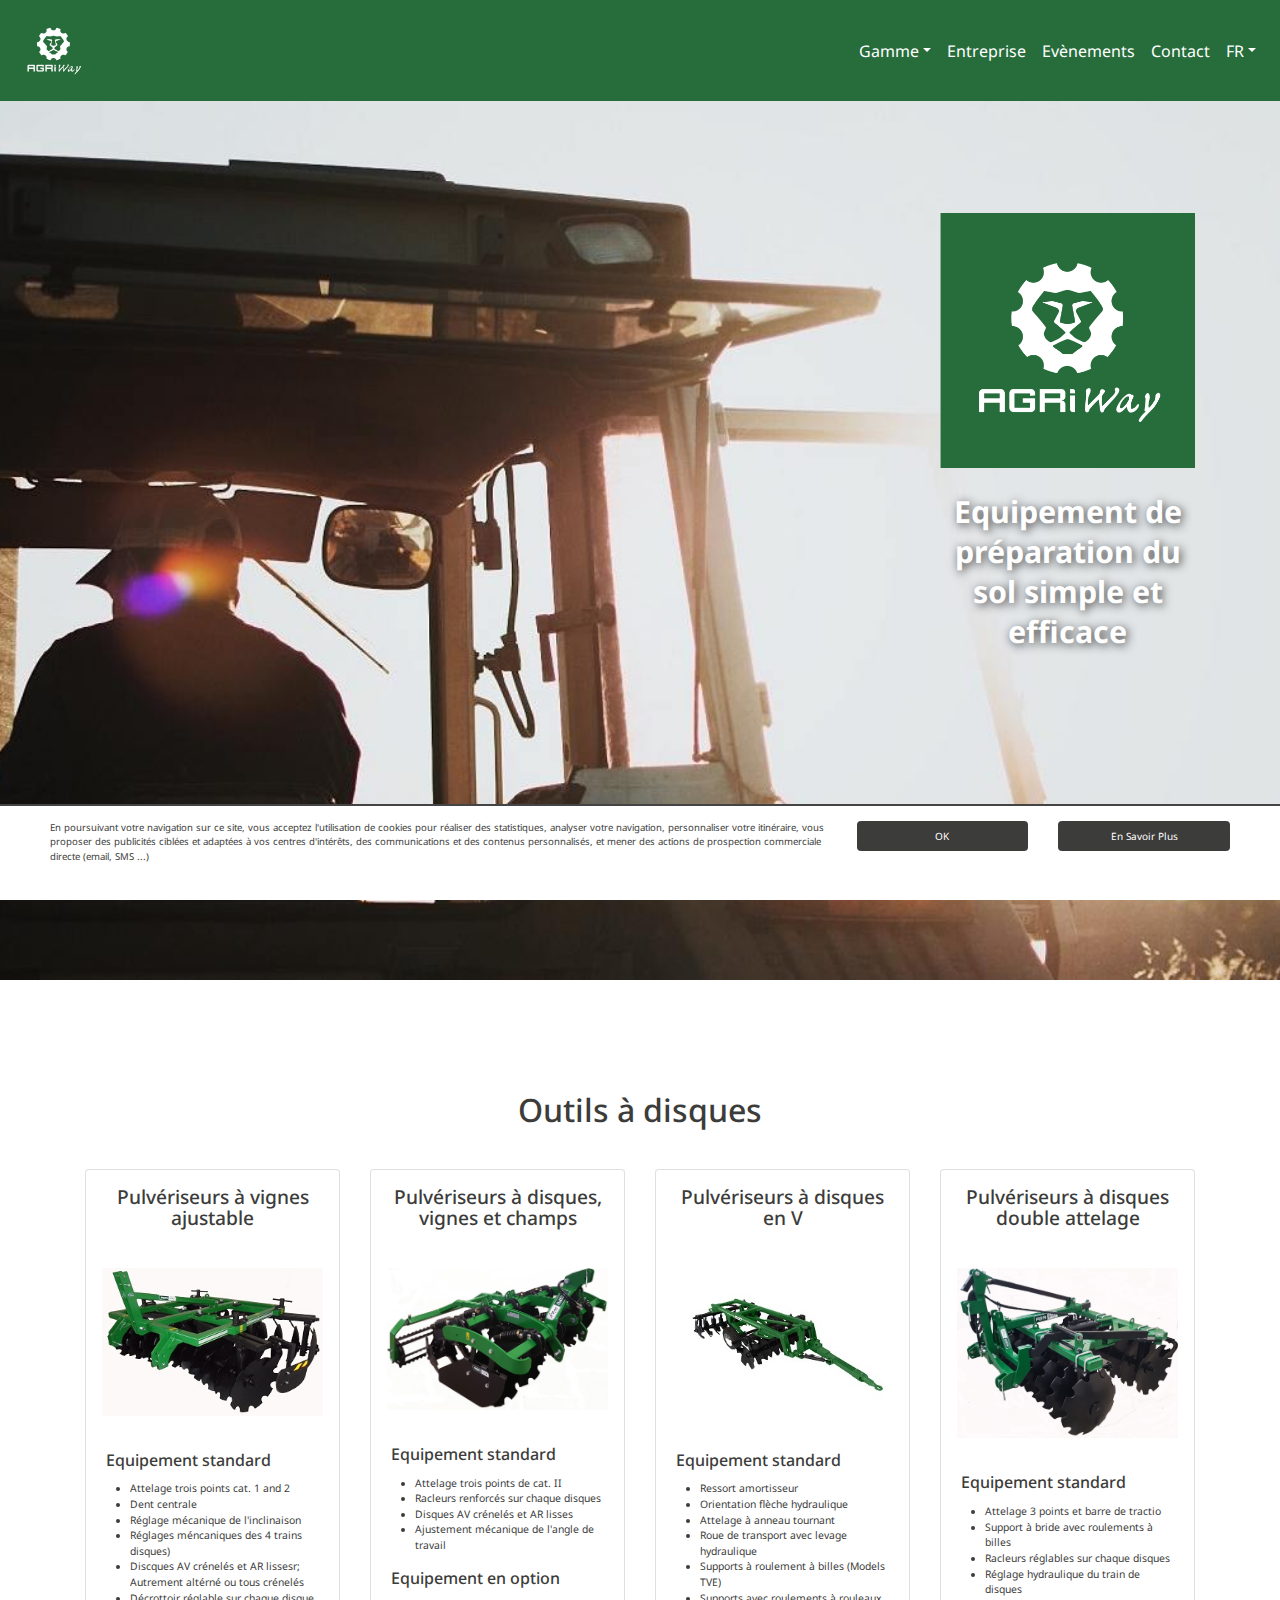
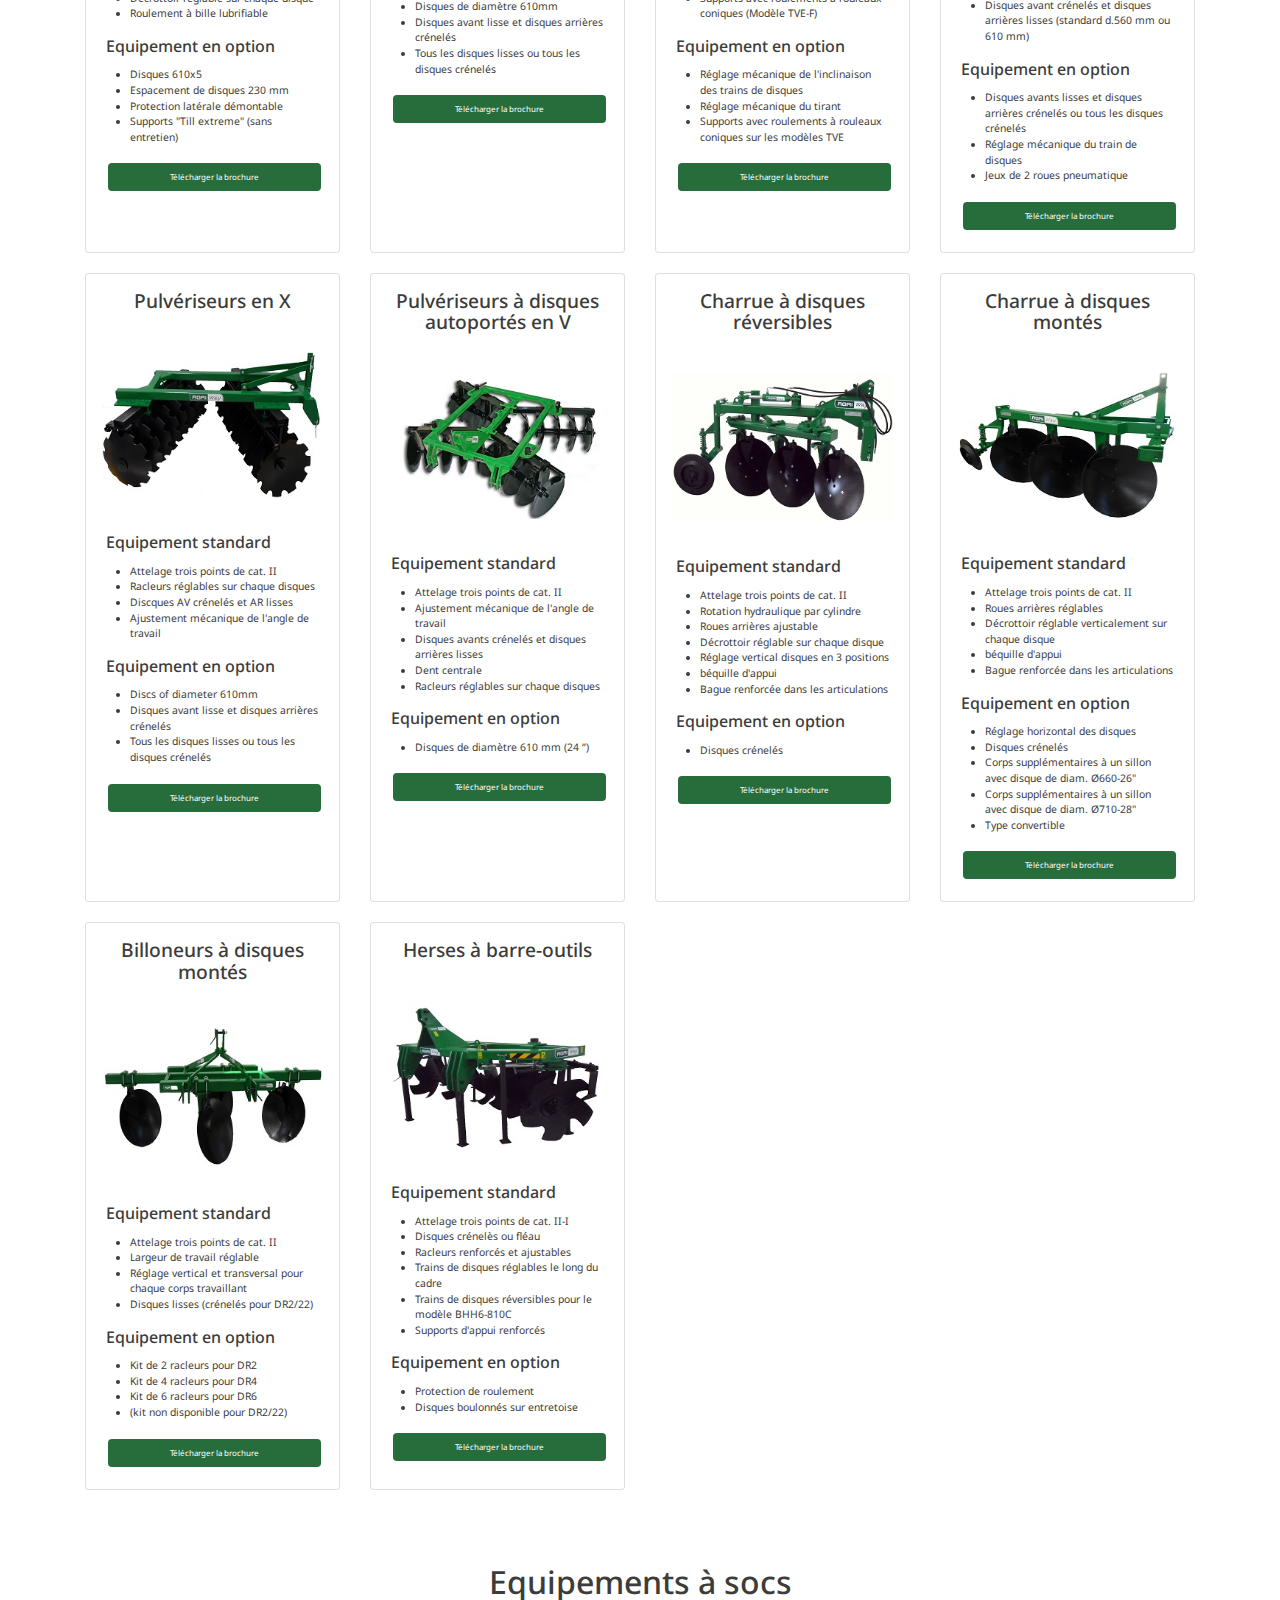
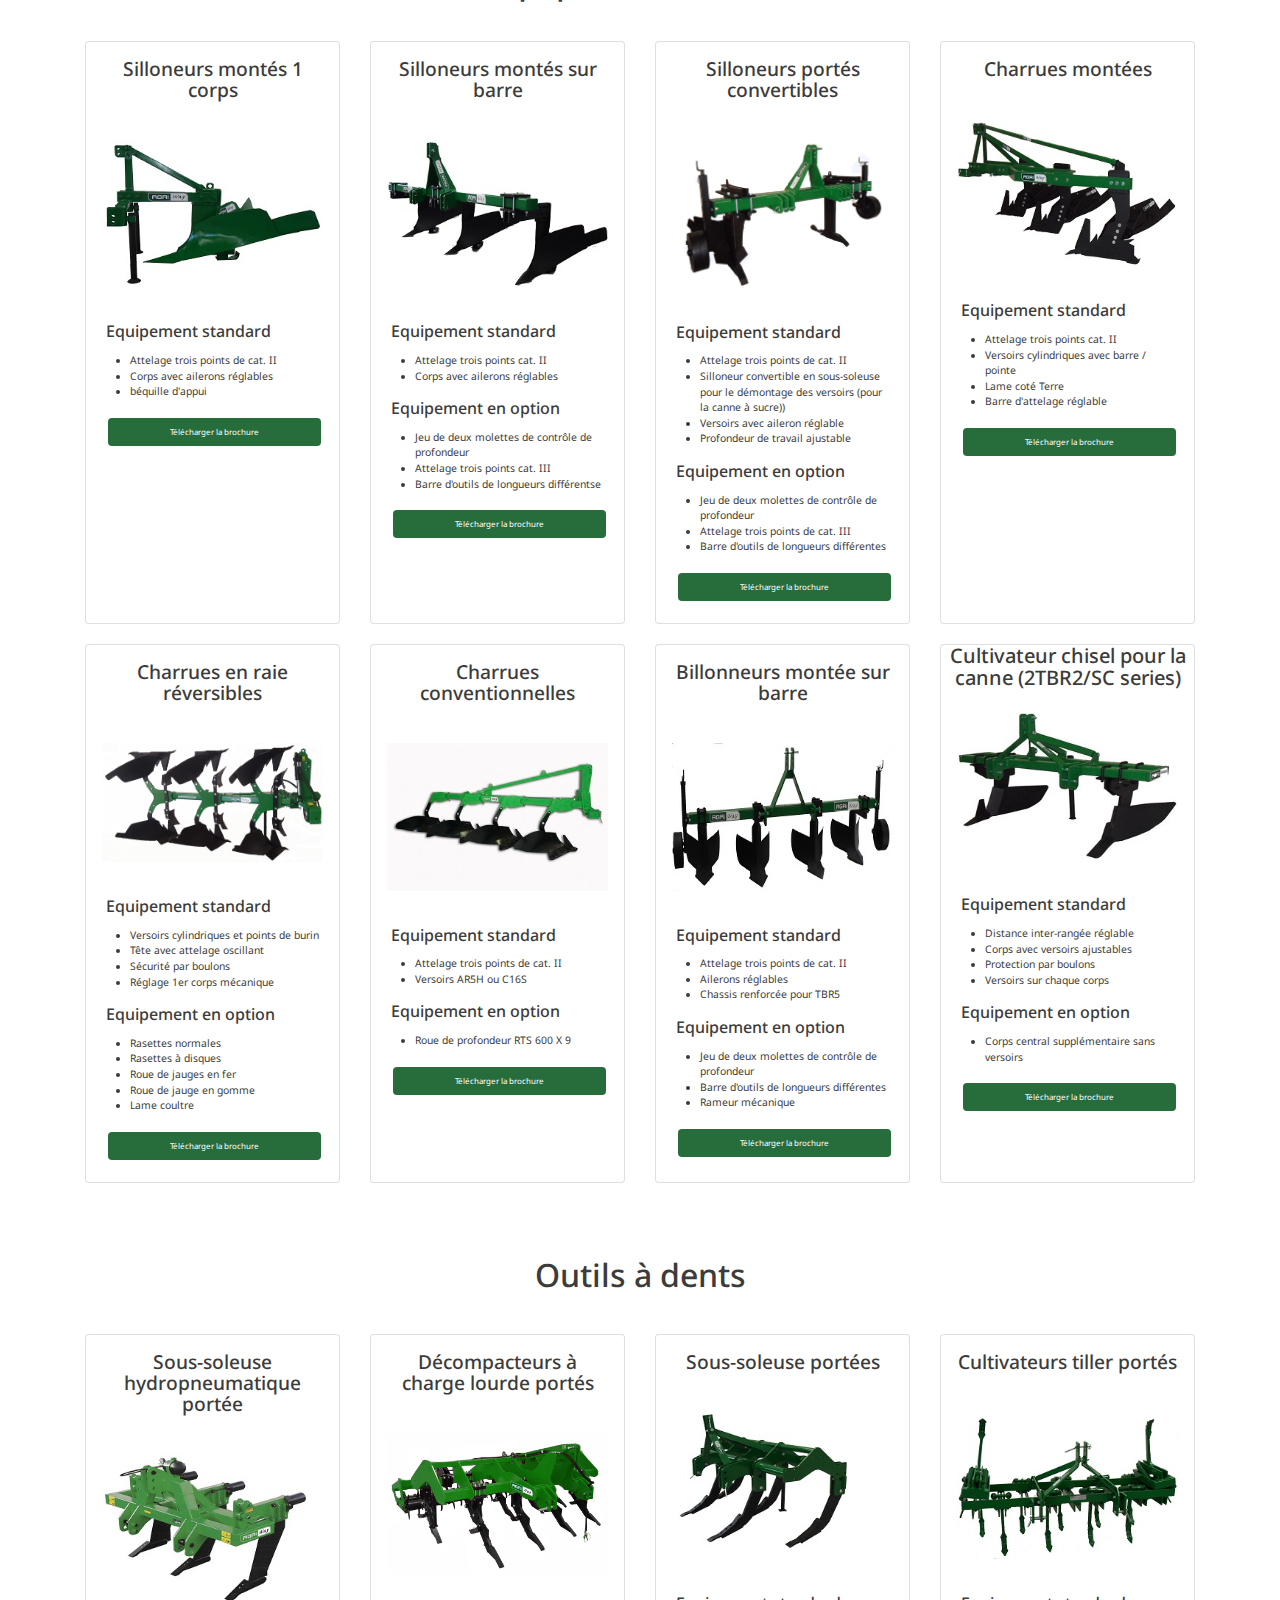
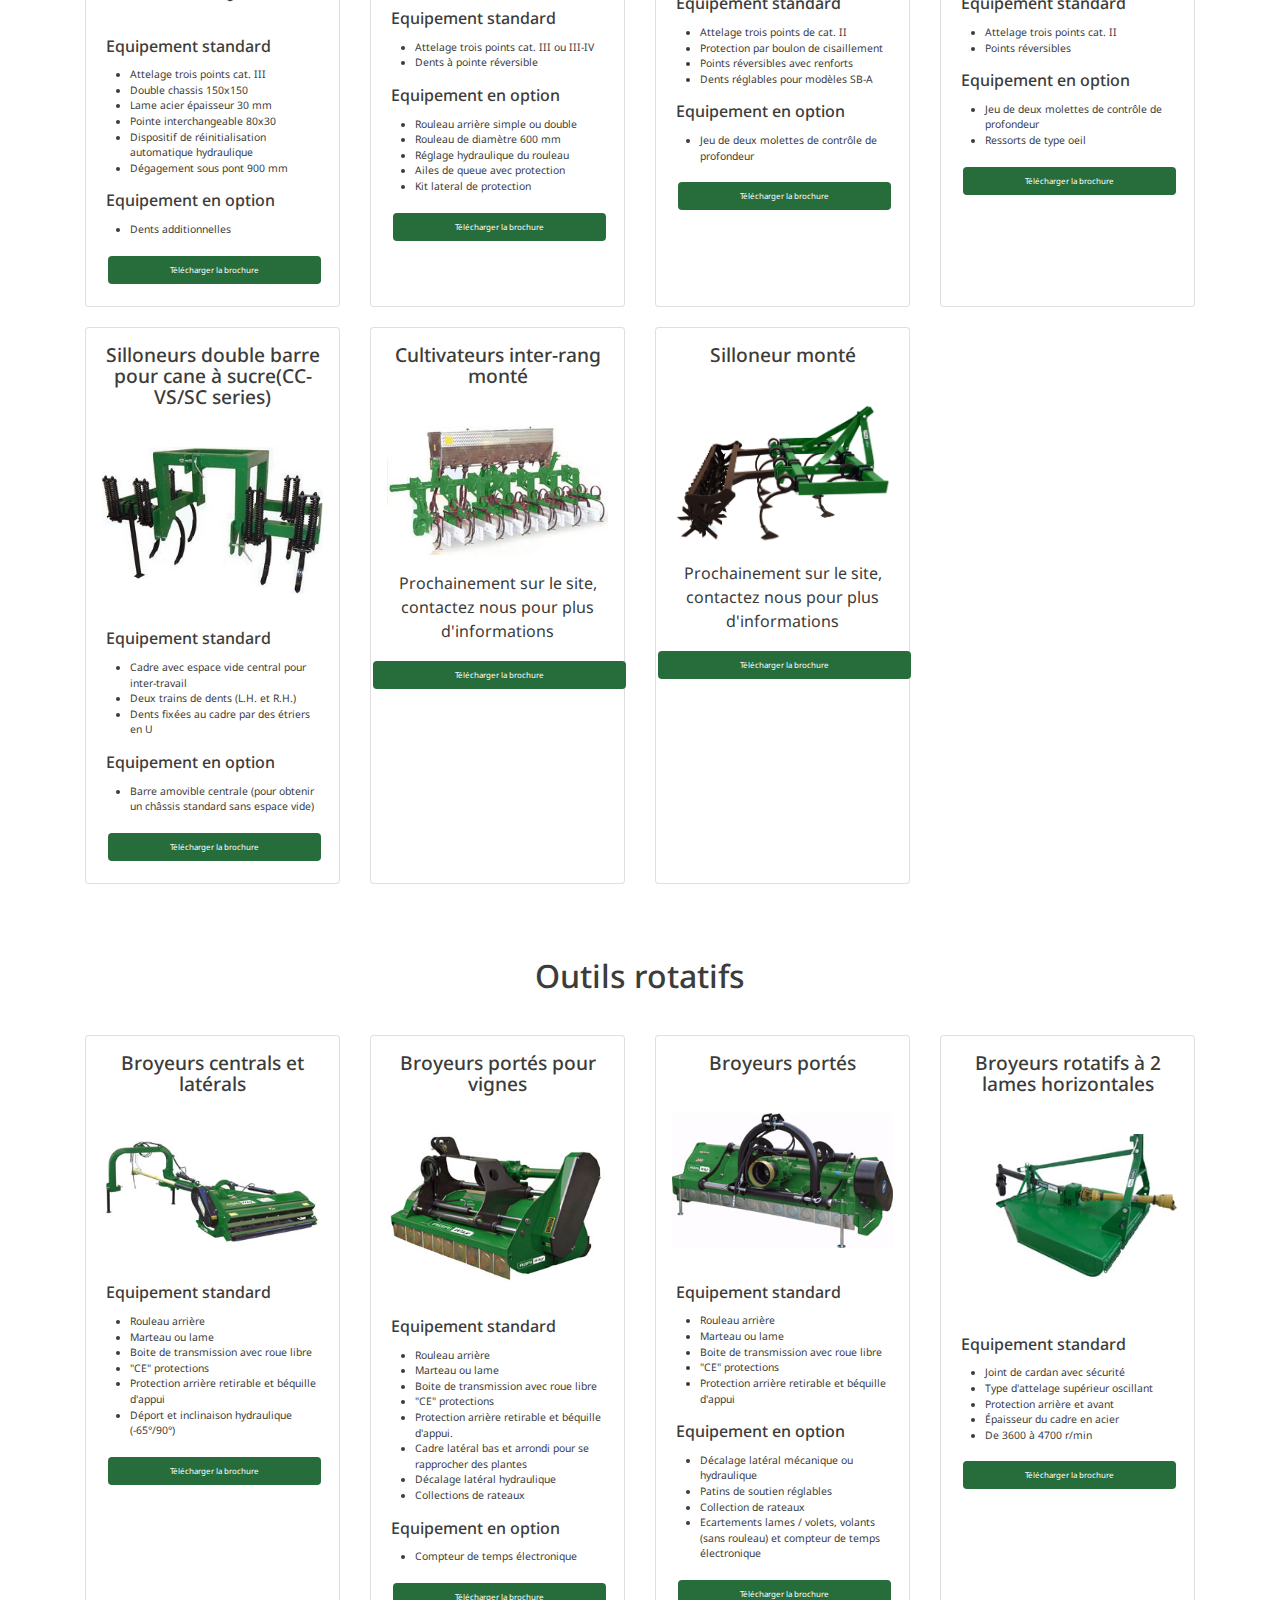
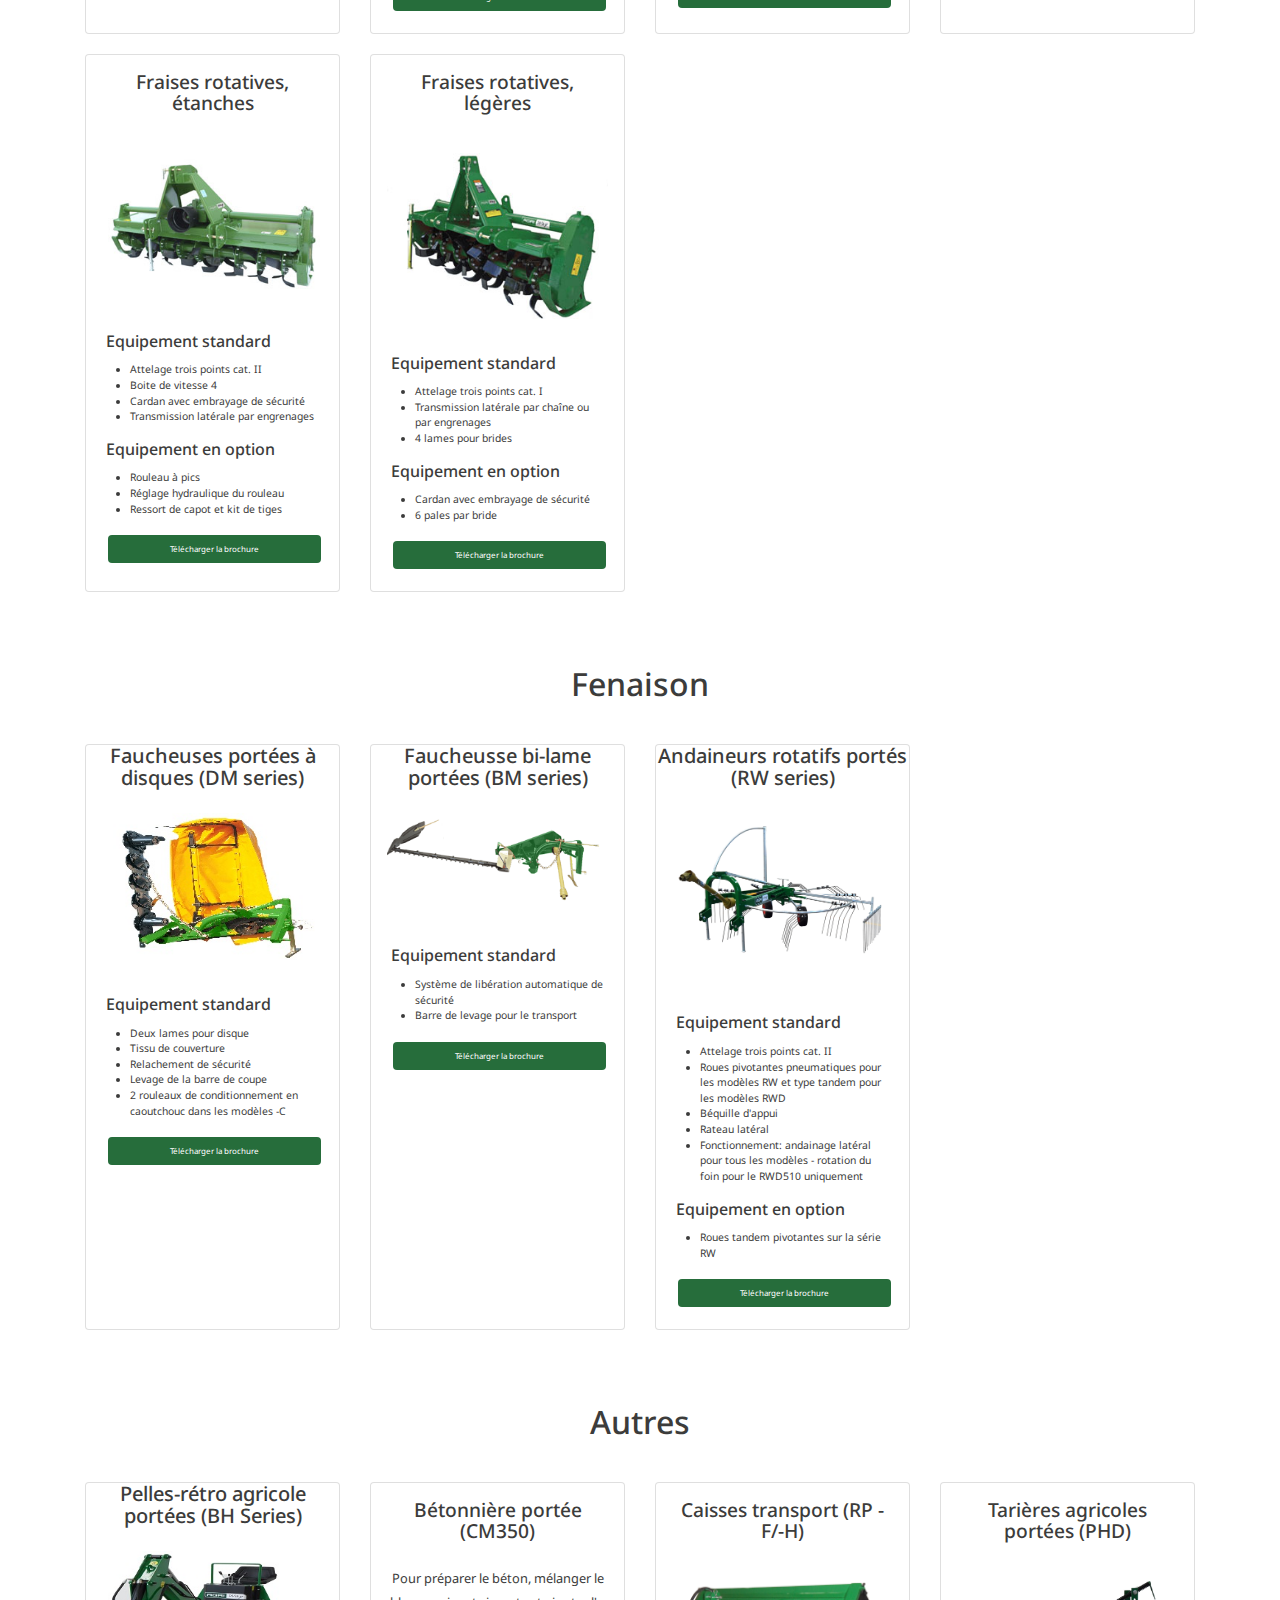
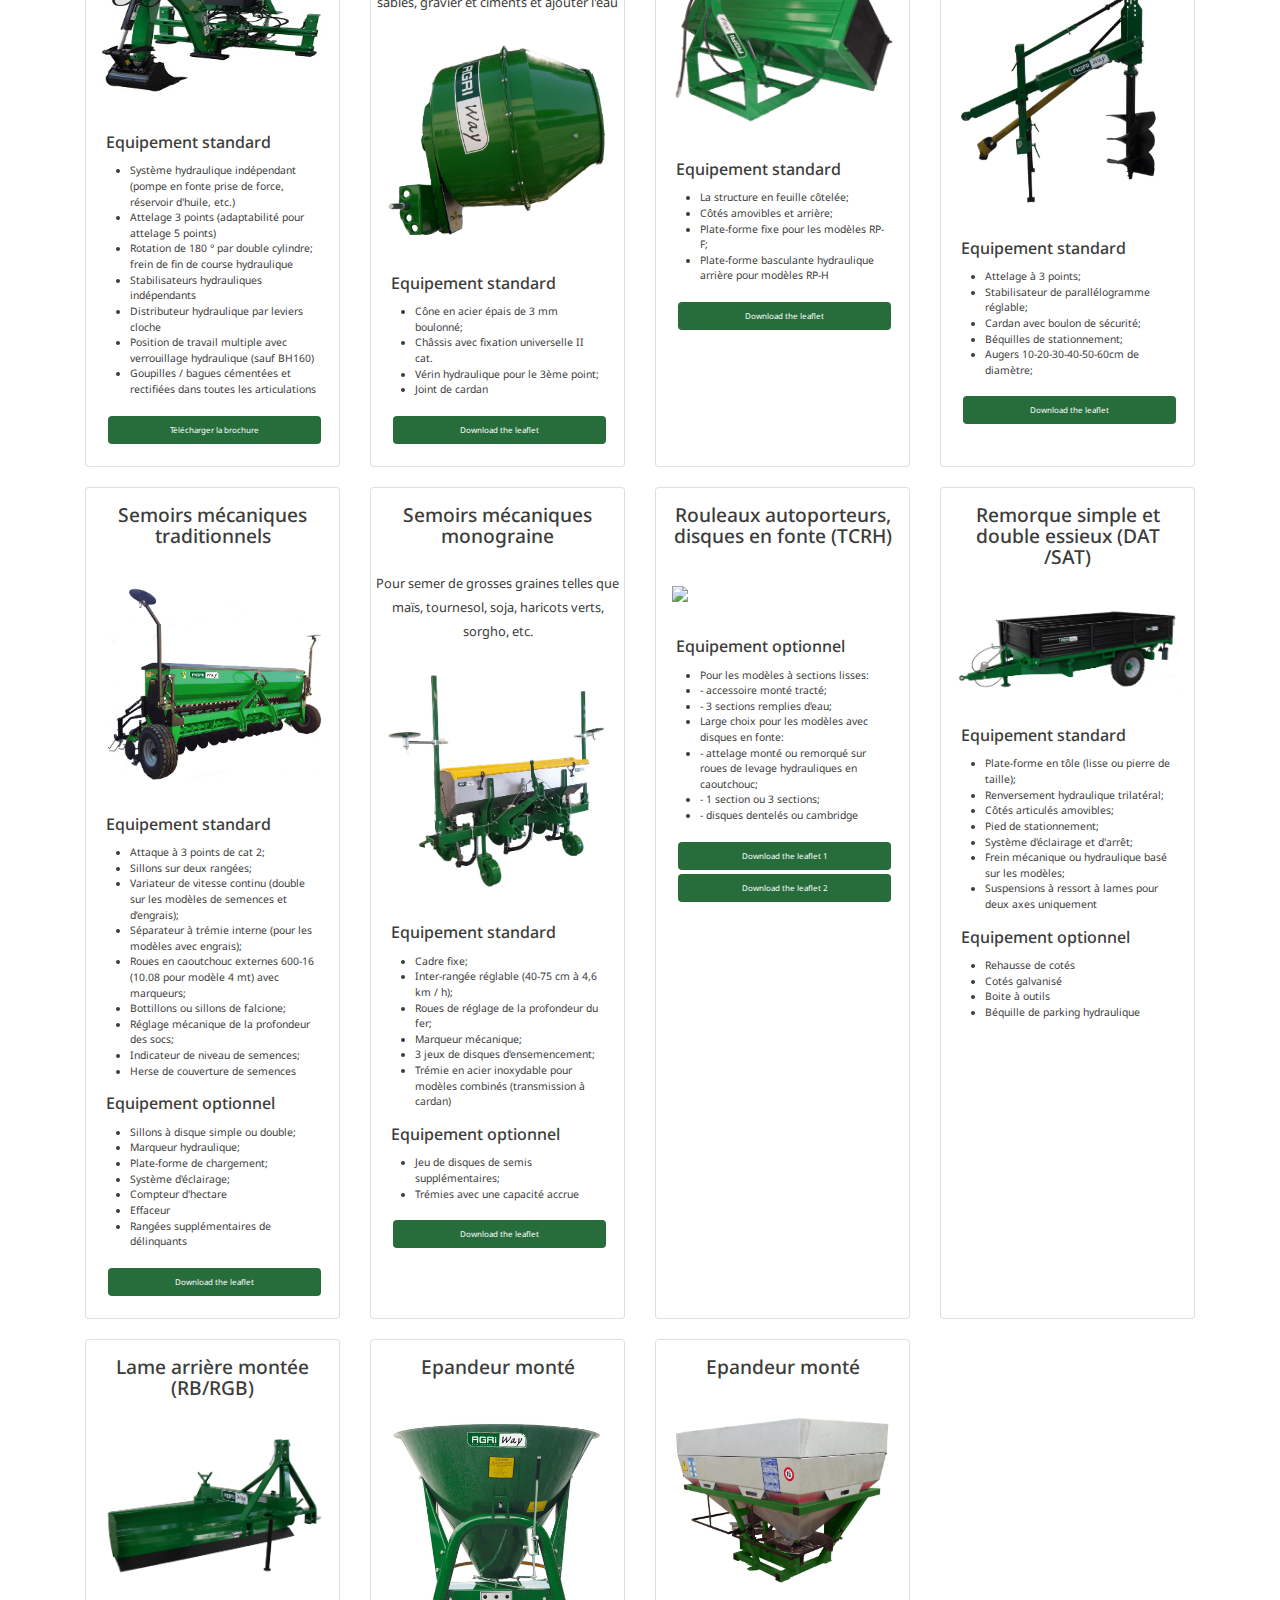
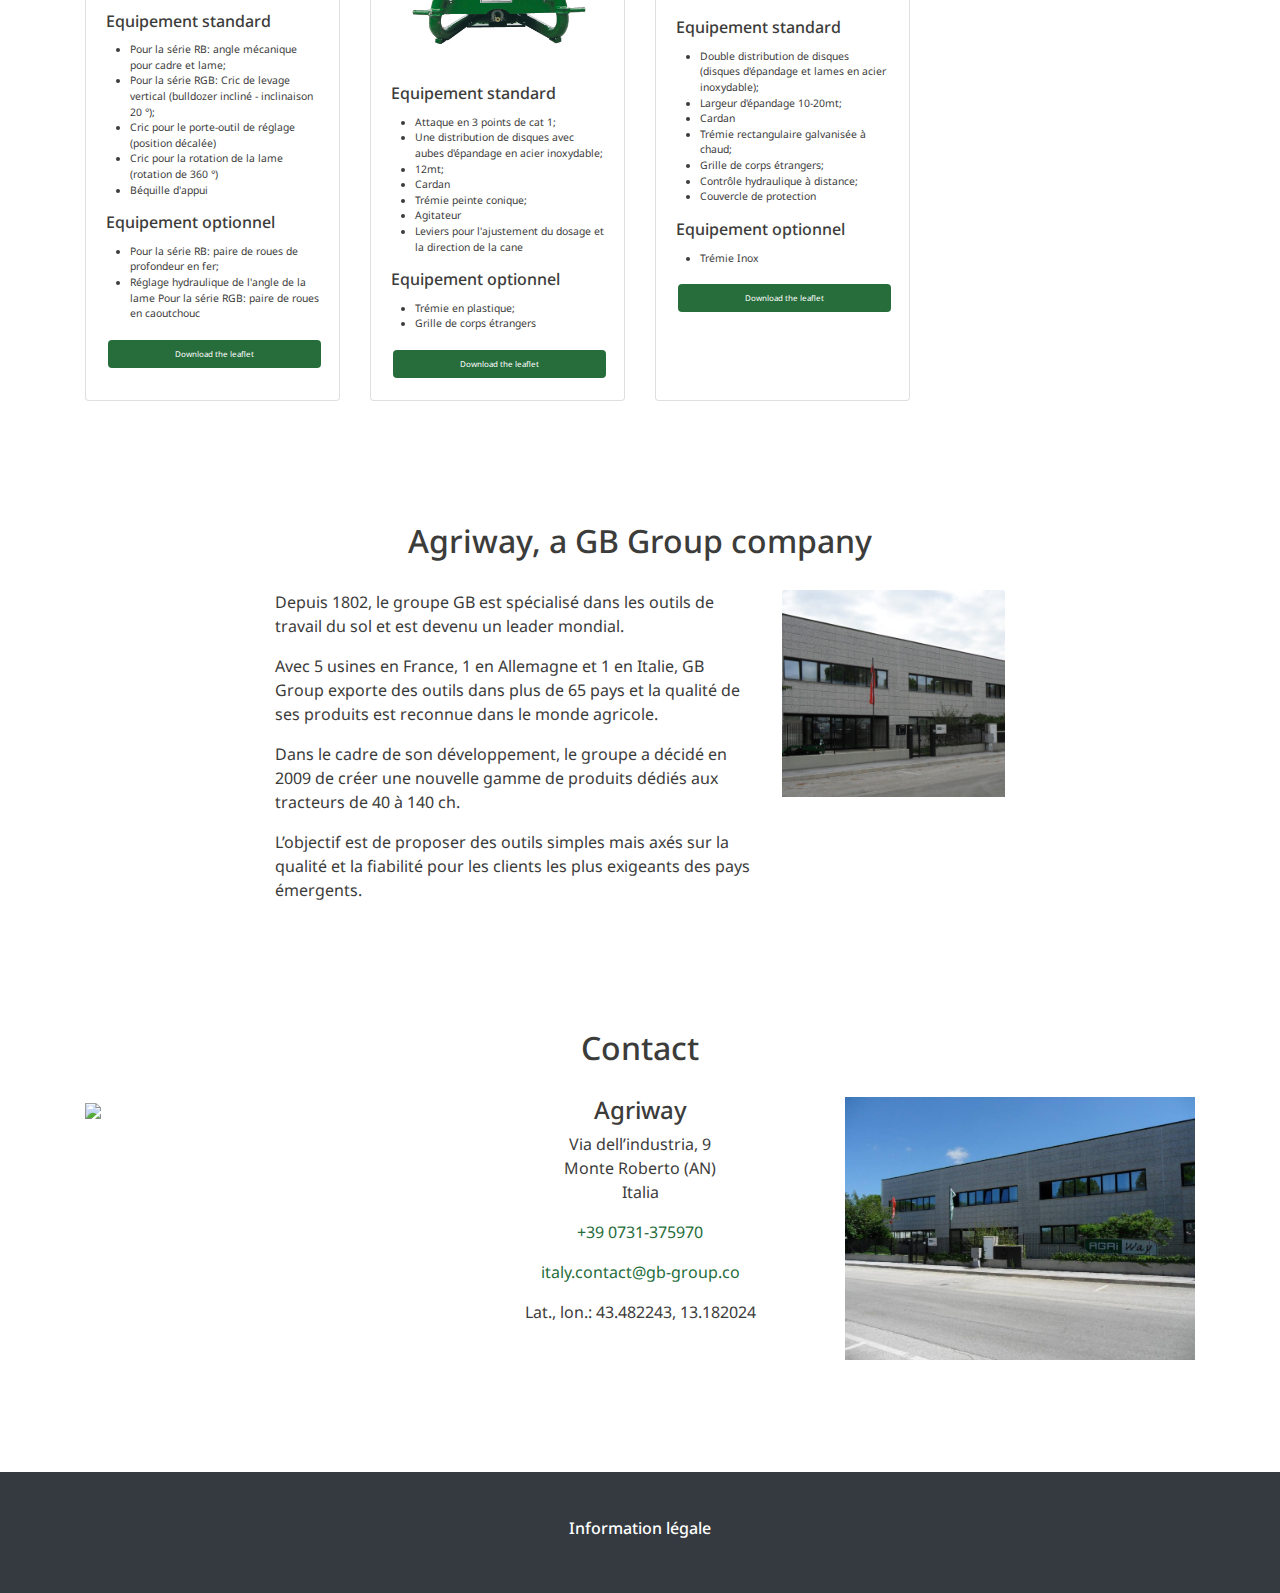
==== commit 1e2612d0: "adding the product 'coming soon' in other with the picture" ====
--- a/fr/index.html
+++ b/fr/index.html
@@ -104,15 +104,11 @@
     </div>
 
     <section>
-
         <div class="container" id="range">
-
             <div class="title-range" id="disc">
                 <h2 class="text-center">Outils à disques</h2>
             </div>
-
             <div class="row">
-
                 <div class="agriway-product col-12 col-sm-6 col-md-4 col-lg-3 col-xl-3">
                     <div class="card card-range shadow">
                         <h3 class="text-center title-product">Pulvériseurs à vignes ajustable</h3>
@@ -380,9 +376,7 @@
             <div class="title-range" id="mouldboard">
                 <h2 class="text-center">Equipements à socs</h2>
             </div>
-
             <div class="row">
-
                 <div class="agriway-product col-12 col-sm-6 col-md-4 col-lg-3 col-xl-3">
                     <div class="card card-range shadow">
                         <h3 class="text-center title-product">Silloneurs montés 1 corps</h3>
@@ -568,9 +562,7 @@
             <div class="title-range" id="tine">
                 <h2 class="text-center">Outils à dents</h2>
             </div>
-
             <div class="row">
-
                 <div class="agriway-product col-12 col-sm-6 col-md-4 col-lg-3 col-xl-3">
                     <div class="card card-range shadow">
                         <h3 class="text-center title-product">Sous-soleuse  hydropneumatique portée</h3>
@@ -714,9 +706,7 @@
             <div class="title-range" id="rotary">
                 <h2 class="text-center">Outils rotatifs</h2>
             </div>
-
             <div class="row">
-
                 <div class="agriway-product col-12 col-sm-6 col-md-4 col-lg-3 col-xl-3">
                     <div class="card card-range shadow">
                         <h3 class="text-center title-product">Broyeurs centrals et latérals</h3>
@@ -862,196 +852,337 @@
 
             </div>
 
-        <div class="title-range" id="haymaking">   
-            <h2 class="text-center">Fenaison</h2>
-        </div>
-        <div class="row">
-
-            <div class="agriway-product col-12 col-sm-6 col-md-4 col-lg-3 col-xl-3">
-                <div class="card card-range shadow">
-                  <h5 class="text-center">Faucheuses portées à disques (DM series)</h5>
-                  <img class="card-img-top" src="../img/dm_series.jpg">
-                  <div class="card-body">
-                    <h6 class="card-title">Equipement standard</h6>
-                      <ul>
-                        <li>Deux lames pour disque</li>
-                        <li>Tissu de couverture</li>
-                        <li>Relachement de sécurité</li>
-                        <li>Levage de la barre de coupe</li>
-                        <li>2 rouleaux de conditionnement en caoutchouc dans les modèles -C</li>
-                      </ul>
-                      <div>
-                        <a class="btn btn-agri" href="http://marketing.cellar.services.clever-cloud.com/catalogues/agriway/HAY%20EQUIPMENT_disc%20mowers%20DM.pdf" target="_blank">Télécharger la brochure</a>
-                    </div>
-                  </div>
-                </div>
-            </div>
-
-            <div class="agriway-product col-12 col-sm-6 col-md-4 col-lg-3 col-xl-3">
-                <div class="card card-range shadow">
-                  <h5 class="text-center">Faucheusse bi-lame portées (BM series)</h5>
-                  <img class="card-img-top" src="../img/bm-series.jpg">
-                  <div class="card-body">
-                    <h6 class="card-title">Equipement standard</h6>
-                      <ul>
-                        <li>Système de libération automatique de sécurité</li>
-                        <li>Barre de levage pour le transport</li>
-                      </ul>
-                      <div>
-                        <a class="btn btn-agri" href="http://marketing.cellar.services.clever-cloud.com/catalogues/agriway/HAY%20EQUIPMENT_sickle%20bar%20mowers%20BM.pdf" target="_blank">Télécharger la brochure</a>
-                    </div>
-                  </div>
-                </div>
-            </div>
-
-            <div class="agriway-product col-12 col-sm-6 col-md-4 col-lg-3 col-xl-3">
-                <div class="card card-range shadow">
-                  <h5 class="text-center">Andaineurs rotatifs portés (RW series)</h5>
-                  <img class="card-img-top" src="../img/rw_series.jpg">
-                  <div class="card-body">
-                    <h6 class="card-title">Equipement standard</h6>
-                      <ul>
-                        <li>Attelage trois points cat. II</li>
-                        <li>Roues pivotantes pneumatiques pour les modèles RW et type tandem pour les modèles RWD</li>
-                        <li>Béquille d'appui</li>
-                        <li>Rateau latéral </li>
-                        <li>Fonctionnement: andainage latéral pour tous les modèles - rotation du foin pour le RWD510 uniquement </li>
-                      </ul>
-                    <h6 class="card-title">Equipement en option</h6>
-                      <ul>
-                        <li>Roues tandem pivotantes sur la série RW</li>
-                      </ul>
-                      <div>
-                        <a class="btn btn-agri" href="http://marketing.cellar.services.clever-cloud.com/catalogues/agriway/HAY%20EQUIPMENT_rotary%20windrowers.pdf" target="_blank">Télécharger la brochure</a>
-                      </div>
-                  </div>
-                </div>
-            </div>
-        </div>
-        
-        <div class="title-range" id="others">
-            <h2 class="text-center">Autres</h2>
-        </div>    
-       
-        <div class="row">
-
-            <div class="agriway-product col-12 col-sm-6 col-md-4 col-lg-3 col-xl-3">
-                <div class="card card-range shadow">
-                  <h5 class="text-center">Pelles-rétro agricole portées (BH Series)</h5>
-                  <img class="card-img-top" src="../img/bh_series.jpg">
-                  <div class="card-body">
-                    <h6 class="card-title">Equipement standard</h6>
-                      <ul>
-                        <li>Système hydraulique indépendant (pompe en fonte prise de force, réservoir d'huile, etc.)</li>
-                        <li>Attelage 3 points (adaptabilité pour attelage 5 points)</li>
-                        <li>Rotation de 180 ° par double cylindre; frein de fin de course hydraulique</li>
-                        <li>Stabilisateurs hydrauliques indépendants</li>
-                        <li>Distributeur hydraulique par leviers cloche</li>
-                        <li>Position de travail multiple avec verrouillage hydraulique (sauf BH160)</li>
-                        <li>Goupilles / bagues cémentées et rectifiées dans toutes les articulations</li>
-                      </ul>
-                      <div>
-                        <a class="btn btn-agri" href="http://marketing.cellar.services.clever-cloud.com/catalogues/agriway/OTHERS_back%20hoes.pdf" target="_blank">Télécharger la brochure</a>
-                    </div>
-                  </div>
-                </div>
-            </div>
-        </div>
-
-        <div class="title-range" >
-            <h2 class="text-center">Prochainement sur le siteweb</h2>
-        </div>    
-       
-        <div class="row">
-
-            <div class="agriway-product col-12 col-sm-6 col-md-4 col-lg-3 col-xl-3">
-                <div class="card card-range shadow">
-                  <h5 class="text-center">Bétonnière portée (CM350)</h5>
-                  <p class="text-center">Prochainement sur le site, contactez nous pour plus d'informations</p>
-                  <div>
-                    <a class="btn btn-agri" href="http://marketing.cellar.services.clever-cloud.com/catalogues/agriway/COMING%20SOON_mixers.pdf" target="_blank">Télécharger la brochure</a>
-                  </div>
-                </div>
-            </div>
-            <div class="agriway-product col-12 col-sm-6 col-md-4 col-lg-3 col-xl-3">
-                <div class="card card-range shadow">
-                  <h5 class="text-center">Caisses transport (RP -F/-H)</h5>
-                  <p class="text-center">Prochainement sur le site, contactez nous pour plus d'informations</p>
-                  <div>
-                    <a class="btn btn-agri" href="http://marketing.cellar.services.clever-cloud.com/catalogues/agriway/COMING%20SOON_loading%20platforms.pdf" target="_blank">Télécharger la brochure</a>
-                </div>
-                </div>
-            </div>
-            <div class="agriway-product col-12 col-sm-6 col-md-4 col-lg-3 col-xl-3">
-                <div class="card card-range shadow">
-                  <h5 class="text-center">Tarières agricoles portées (PHD)</h5>
-                  <p class="text-center">Prochainement sur le site, contactez nous pour plus d'informations</p>
-                  <div>
-                    <a class="btn btn-agri" href="http://marketing.cellar.services.clever-cloud.com/catalogues/agriway/COMING%20SOON_ag%20posthole%20diggers.pdf" target="_blank">Télécharger la brochure</a>
-                </div>
-                </div>
-            </div>
-            <div class="agriway-product col-12 col-sm-6 col-md-4 col-lg-3 col-xl-3">
-                <div class="card card-range shadow">
-                  <h5 class="text-center">Semoirs monograines mécaniques</h5>
-                  <p class="text-center">Prochainement sur le site, contactez nous pour plus d'informations</p>
-                  <div>
-                    <a class="btn btn-agri" href="http://marketing.cellar.services.clever-cloud.com/catalogues/agriway/COMING%20SOON_mechanical%20seeder%201.pdf" target="_blank">Télécharger la brochure 1</a>
-                </div>
-                <div>
-                    <a class="btn btn-agri" href="http://marketing.cellar.services.clever-cloud.com/catalogues/agriway/COMING%20SOON_mechanical%20seeder%202.pdf" target="_blank">Télécharger la brochure 2</a>
-                </div>
-                </div>
-            </div>
-            <div class="agriway-product col-12 col-sm-6 col-md-4 col-lg-3 col-xl-3">
-                <div class="card card-range shadow">
-                  <h5 class="text-center">Rouleaux autoporteurs, disques en fonte (TCRH)</h5>
-                  <p class="text-center">Prochainement sur le site, contactez nous pour plus d'informations</p>
-                  <div>
-                    <a class="btn btn-agri" href="" target="_blank">Télécharger la brochure</a>
-                </div>
-                </div>
-            </div>
-            <div class="agriway-product col-12 col-sm-6 col-md-4 col-lg-3 col-xl-3">
-                <div class="card card-range shadow">
-                  <h5 class="text-center">Remorques simple et double essieux (DAT /SAT)</h5>
-                  <p class="text-center">Prochainement sur le site, contactez nous pour plus d'informations</p>
-                  <div>
-                    <a class="btn btn-agri" href="http://marketing.cellar.services.clever-cloud.com/catalogues/agriway/COMING%20SOON_roller%201.pdf" target="_blank">Télécharger la brochure 1</a>
-                </div>
-                <div>
-                    <a class="btn btn-agri" href="http://marketing.cellar.services.clever-cloud.com/catalogues/agriway/COMING%20SOON_roller%202.pdf" target="_blank">Télécharger la brochure 2</a>
-                </div>
-                </div>
-            </div>
-            <div class="agriway-product col-12 col-sm-6 col-md-4 col-lg-3 col-xl-3">
-                <div class="card card-range shadow">
-                    <h5 class="text-center">Lame arrière montée (RB/RGB)</h5>
-                    <!--<img class="card-img-top" src="../img/blades_coming soon.jpg">-->
-                    <p class="text-center">Prochainement sur le site, contactez nous pour plus d'informations</p>
-                    <div>
-                        <a class="btn btn-agri" href="http://marketing.cellar.services.clever-cloud.com/catalogues/agriway/COMING%20SOON_mounted%20rear%20blades.pdf" target="_blank">Télécharger la brochure</a>
-                    </div>
-                </div>
-            </div>
-            <div class="agriway-product col-12 col-sm-6 col-md-4 col-lg-3 col-xl-3">
-                <div class="card card-range shadow">
-                    <h5 class="text-center">Fertiliseur monté</h5>
-                    <!--<img class="card-img-top" src="../img/fertilizers_coming soon.jpg">-->
-                    <p class="text-center">Prochainement sur le site, contactez nous pour plus d'informatios</p>
-                    <div>
-                        <a class="btn btn-agri" href="http://marketing.cellar.services.clever-cloud.com/catalogues/agriway/COMING%20SOON_mounted%20fertilizer%201.pdf" target="_blank">Télécharger la brochure 1</a>
-                    </div>
-                    <div>
-                        <a class="btn btn-agri" href="http://marketing.cellar.services.clever-cloud.com/catalogues/agriway/COMING%20SOON_mounted%20fertilizer%202.pdf" target="_blank">Télécharger la brochure 2</a>
-                    </div>
-                </div>
-            </div>
-
-        </div>
-
-        </div>
-
+            <div class="title-range" id="haymaking">   
+                <h2 class="text-center">Fenaison</h2>
+            </div>
+            <div class="row">
+                <div class="agriway-product col-12 col-sm-6 col-md-4 col-lg-3 col-xl-3">
+                    <div class="card card-range shadow">
+                    <h5 class="text-center">Faucheuses portées à disques (DM series)</h5>
+                    <img class="card-img-top" src="../img/dm_series.jpg">
+                    <div class="card-body">
+                        <h6 class="card-title">Equipement standard</h6>
+                        <ul>
+                            <li>Deux lames pour disque</li>
+                            <li>Tissu de couverture</li>
+                            <li>Relachement de sécurité</li>
+                            <li>Levage de la barre de coupe</li>
+                            <li>2 rouleaux de conditionnement en caoutchouc dans les modèles -C</li>
+                        </ul>
+                        <div>
+                            <a class="btn btn-agri" href="http://marketing.cellar.services.clever-cloud.com/catalogues/agriway/HAY%20EQUIPMENT_disc%20mowers%20DM.pdf" target="_blank">Télécharger la brochure</a>
+                        </div>
+                    </div>
+                    </div>
+                </div>
+
+                <div class="agriway-product col-12 col-sm-6 col-md-4 col-lg-3 col-xl-3">
+                    <div class="card card-range shadow">
+                    <h5 class="text-center">Faucheusse bi-lame portées (BM series)</h5>
+                    <img class="card-img-top" src="../img/bm-series.jpg">
+                    <div class="card-body">
+                        <h6 class="card-title">Equipement standard</h6>
+                        <ul>
+                            <li>Système de libération automatique de sécurité</li>
+                            <li>Barre de levage pour le transport</li>
+                        </ul>
+                        <div>
+                            <a class="btn btn-agri" href="http://marketing.cellar.services.clever-cloud.com/catalogues/agriway/HAY%20EQUIPMENT_sickle%20bar%20mowers%20BM.pdf" target="_blank">Télécharger la brochure</a>
+                        </div>
+                    </div>
+                    </div>
+                </div>
+
+                <div class="agriway-product col-12 col-sm-6 col-md-4 col-lg-3 col-xl-3">
+                    <div class="card card-range shadow">
+                    <h5 class="text-center">Andaineurs rotatifs portés (RW series)</h5>
+                    <img class="card-img-top" src="../img/rw_series.jpg">
+                    <div class="card-body">
+                        <h6 class="card-title">Equipement standard</h6>
+                        <ul>
+                            <li>Attelage trois points cat. II</li>
+                            <li>Roues pivotantes pneumatiques pour les modèles RW et type tandem pour les modèles RWD</li>
+                            <li>Béquille d'appui</li>
+                            <li>Rateau latéral </li>
+                            <li>Fonctionnement: andainage latéral pour tous les modèles - rotation du foin pour le RWD510 uniquement </li>
+                        </ul>
+                        <h6 class="card-title">Equipement en option</h6>
+                        <ul>
+                            <li>Roues tandem pivotantes sur la série RW</li>
+                        </ul>
+                        <div>
+                            <a class="btn btn-agri" href="http://marketing.cellar.services.clever-cloud.com/catalogues/agriway/HAY%20EQUIPMENT_rotary%20windrowers.pdf" target="_blank">Télécharger la brochure</a>
+                        </div>
+                    </div>
+                    </div>
+                </div>
+            </div>
+            
+            <div class="title-range" id="others">
+                <h2 class="text-center">Autres</h2>
+            </div>    
+            <div class="row">
+                <div class="agriway-product col-12 col-sm-6 col-md-4 col-lg-3 col-xl-3">
+                    <div class="card card-range shadow">
+                    <h5 class="text-center">Pelles-rétro agricole portées (BH Series)</h5>
+                    <img class="card-img-top" src="../img/bh_series.jpg">
+                    <div class="card-body">
+                        <h6 class="card-title">Equipement standard</h6>
+                        <ul>
+                            <li>Système hydraulique indépendant (pompe en fonte prise de force, réservoir d'huile, etc.)</li>
+                            <li>Attelage 3 points (adaptabilité pour attelage 5 points)</li>
+                            <li>Rotation de 180 ° par double cylindre; frein de fin de course hydraulique</li>
+                            <li>Stabilisateurs hydrauliques indépendants</li>
+                            <li>Distributeur hydraulique par leviers cloche</li>
+                            <li>Position de travail multiple avec verrouillage hydraulique (sauf BH160)</li>
+                            <li>Goupilles / bagues cémentées et rectifiées dans toutes les articulations</li>
+                        </ul>
+                        <div>
+                            <a class="btn btn-agri" href="http://marketing.cellar.services.clever-cloud.com/catalogues/agriway/OTHERS_back%20hoes.pdf" target="_blank">Télécharger la brochure</a>
+                        </div>
+                    </div>
+                    </div>
+                </div>
+                <div class="agriway-product col-12 col-sm-6 col-md-4 col-lg-3 col-xl-3">
+                    <div class="card card-range shadow">
+                    <h5 class="text-center title-product">Bétonnière portée (CM350)</h5>
+                    <p class="text-center"><small>Pour préparer le béton, mélanger le sables, gravier et ciments et ajouter l'eau</small></p>
+                    <img class="card-img-top" src="../img/mounted_mixers_CM350_agriway.jpg">
+                    <div class="card-body">
+                        <h6 class="card-title">Equipement standard</h6>
+                        <ul>
+                            <li>Cône en acier épais de 3 mm boulonné;</li>
+                            <li>Châssis avec fixation universelle II cat.</li>
+                            <li>Vérin hydraulique pour le 3ème point;</li>
+                            <li>Joint de cardan</li>
+                        </ul>
+                        <div>
+                            <a class="btn btn-agri" href="http://marketing.cellar.services.clever-cloud.com/catalogues/agriway/COMING%20SOON_mixers.pdf" target="_blank">Download the leaflet</a>
+                        </div>
+                    </div>
+                    </div>
+                </div>
+                <div class="agriway-product col-12 col-sm-6 col-md-4 col-lg-3 col-xl-3">
+                    <div class="card card-range shadow">
+                    <h5 class="text-center title-product">Caisses transport (RP -F/-H)</h5>
+                    <img class="card-img-top" src="../img/rear_loading_platform_RP_agriway.jpg">
+                    <div class="card-body">
+                        <h6 class="card-title">Equipement standard</h6>
+                        <ul>
+                            <li>La structure en feuille côtelée;</li>
+                            <li>Côtés amovibles et arrière;</li>
+                            <li>Plate-forme fixe pour les modèles RP-F;</li>
+                            <li>Plate-forme basculante hydraulique arrière pour modèles RP-H</li>
+                        </ul>
+                        <div>
+                            <a class="btn btn-agri" href="http://marketing.cellar.services.clever-cloud.com/catalogues/agriway/COMING%20SOON_loading%20platforms.pdf" target="_blank">Download the leaflet</a>
+                        </div>
+                    </div>
+                    </div>
+                </div>
+                <div class="agriway-product col-12 col-sm-6 col-md-4 col-lg-3 col-xl-3">
+                    <div class="card card-range shadow">
+                    <h5 class="text-center title-product">Tarières agricoles portées (PHD)</h5>
+                    <img class="card-img-top" src="../img/post_hole_digger_PHD_agriway.jpg">
+                    <div class="card-body">
+                        <h6 class="card-title">Equipement standard</h6>
+                        <ul>
+                            <li>Attelage à 3 points;</li>
+                            <li>Stabilisateur de parallélogramme réglable;</li>
+                            <li>Cardan avec boulon de sécurité;</li>
+                            <li>Béquilles de stationnement;</li>
+                            <li>Augers 10-20-30-40-50-60cm de diamètre;</li>
+                        </ul>
+                        <div>
+                            <a class="btn btn-agri" href="http://marketing.cellar.services.clever-cloud.com/catalogues/agriway/COMING%20SOON_ag%20posthole%20diggers.pdf" target="_blank">Download the leaflet</a>
+                        </div>
+                    </div>
+                    </div>
+                </div>
+                <div class="agriway-product col-12 col-sm-6 col-md-4 col-lg-3 col-xl-3">
+                    <div class="card card-range shadow">
+                    <h5 class="text-center title-product">Semoirs mécaniques traditionnels</h5>
+                    <img class="card-img-top" src="../img/traditional_seeder_drill_agriway.jpg">
+                    <div class="card-body">
+                        <h6 class="card-title">Equipement standard</h6>
+                        <ul>
+                            <li>Attaque à 3 points de cat 2;</li>
+                            <li>Sillons sur deux rangées;</li>
+                            <li>Variateur de vitesse continu (double sur les modèles de semences et d’engrais);</li>
+                            <li>Séparateur à trémie interne (pour les modèles avec engrais);</li>
+                            <li>Roues en caoutchouc externes 600-16 (10.08 pour modèle 4 mt) avec marqueurs;</li>
+                            <li>Bottillons ou sillons de falcione;</li>
+                            <li>Réglage mécanique de la profondeur des socs;</li>
+                            <li>Indicateur de niveau de semences;</li>
+                            <li>Herse de couverture de semences</li>
+                        </ul>
+                        <h6 class="card-title">Equipement optionnel</h6>
+                        <ul>
+                            <li>Sillons à disque simple ou double;</li>
+                            <li>Marqueur hydraulique;</li>
+                            <li>Plate-forme de chargement;</li>
+                            <li>Système d'éclairage;</li>
+                            <li>Compteur d'hectare</li>
+                            <li>Effaceur</li>
+                            <li>Rangées supplémentaires de délinquants</li>
+                        </ul>
+                        <div>
+                            <a class="btn btn-agri" href="http://marketing.cellar.services.clever-cloud.com/catalogues/agriway/COMING%20SOON_mechanical%20seeder%201.pdf" target="_blank">Download the leaflet</a>
+                        </div>
+                    </div>
+                    </div>
+                </div>
+                <div class="agriway-product col-12 col-sm-6 col-md-4 col-lg-3 col-xl-3">
+                    <div class="card card-range shadow">
+                    <h5 class="text-center title-product">Semoirs mécaniques monograine</h5>
+                    <p class="text-center"><small>Pour semer de grosses graines telles que maïs, tournesol, soja, haricots verts, sorgho, etc.</small></p>
+                    <img class="card-img-top" src="../img/monoseed_seeder_drill_agriway.jpg">
+                    <div class="card-body">
+                        <h6 class="card-title">Equipement standard</h6>
+                        <ul>
+                            <li>Cadre fixe;</li>
+                            <li>Inter-rangée réglable (40-75 cm à 4,6 km / h);</li>
+                            <li>Roues de réglage de la profondeur du fer;</li>
+                            <li>Marqueur mécanique;</li>
+                            <li>3 jeux de disques d'ensemencement;</li>
+                            <li>Trémie en acier inoxydable pour modèles combinés (transmission à cardan)</li>
+                        </ul>
+                        <h6 class="card-title">Equipement optionnel</h6>
+                        <ul>
+                            <li>Jeu de disques de semis supplémentaires;</li>
+                            <li>Trémies avec une capacité accrue</li>
+                        </ul>
+                        <div>
+                            <a class="btn btn-agri" href="http://marketing.cellar.services.clever-cloud.com/catalogues/agriway/COMING%20SOON_mechanical%20seeder%202.pdf" target="_blank">Download the leaflet</a>
+                        </div>
+                    </div>
+                    </div>
+                </div>
+                <div class="agriway-product col-12 col-sm-6 col-md-4 col-lg-3 col-xl-3">
+                    <div class="card card-range shadow">
+                    <h5 class="text-center title-product">Rouleaux autoporteurs, disques en fonte (TCRH)</h5>
+                    <img class="card-img-top" src="../img/trailed_compacting_roller_TCRH_agriway.jpg">
+                    <div class="card-body">
+                        <h6 class="card-title">Equipement optionnel</h6>
+                        <ul>
+                            <li>Pour les modèles à sections lisses: </li>
+                            <li>- accessoire monté tracté;</li>
+                            <li>- 3 sections remplies d'eau;</li>
+                            <li>Large choix pour les modèles avec disques en fonte: </li>
+                            <li>- attelage monté ou remorqué sur roues de levage hydrauliques en caoutchouc;</li>
+                            <li>- 1 section ou 3 sections;</li>
+                            <li>- disques dentelés ou cambridge</li>
+                        </ul>
+                        <div>
+                            <a class="btn btn-agri" href="http://marketing.cellar.services.clever-cloud.com/catalogues/agriway/COMING%20SOON_roller%201.pdf" target="_blank">Download the leaflet 1</a>
+                        </div>
+                        <div>
+                            <a class="btn btn-agri" href="http://marketing.cellar.services.clever-cloud.com/catalogues/agriway/COMING%20SOON_roller%202.pdf" target="_blank">Download the leaflet 2</a>
+                        </div>
+                    </div>
+                    </div>
+                </div>
+                <div class="agriway-product col-12 col-sm-6 col-md-4 col-lg-3 col-xl-3">
+                    <div class="card card-range shadow">
+                    <h5 class="text-center title-product">Remorque simple et double essieux (DAT /SAT)</h5>
+                    <img class="card-img-top" src="../img/trailers_double_single_axle_agriway.jpg">
+                    <div class="card-body">
+                        <h6 class="card-title">Equipement standard</h6>
+                        <ul>
+                            <li>Plate-forme en tôle (lisse ou pierre de taille);</li>
+                            <li>Renversement hydraulique trilatéral;</li>
+                            <li>Côtés articulés amovibles;</li>
+                            <li>Pied de stationnement;</li>
+                            <li>Système d'éclairage et d'arrêt;</li>
+                            <li>Frein mécanique ou hydraulique basé sur les modèles;</li>
+                            <li>Suspensions à ressort à lames pour deux axes uniquement</li>
+                        </ul>
+                        <h6 class="card-title">Equipement optionnel</h6>
+                        <ul>
+                            <li>Rehausse de cotés</li>
+                            <li>Cotés galvanisé</li>
+                            <li>Boite à outils</li>
+                            <li>Béquille de parking hydraulique</li>
+                        </ul>
+                    </div>
+                    </div>
+                </div>
+                <div class="agriway-product col-12 col-sm-6 col-md-4 col-lg-3 col-xl-3">
+                    <div class="card card-range shadow">
+                    <h5 class="text-center title-product">Lame arrière montée (RB/RGB)</h5>
+                    <img class="card-img-top" src="../img/mounted_rear_blades_agriway.jpg">
+                    <div class="card-body">
+                        <h6 class="card-title">Equipement standard</h6>
+                        <ul>
+                            <li>Pour la série RB: angle mécanique pour cadre et lame;</li>
+                            <li>Pour la série RGB: Cric de levage vertical (bulldozer incliné - inclinaison 20 °);</li>
+                            <li>Cric pour le porte-outil de réglage (position décalée)</li>
+                            <li>Cric pour la rotation de la lame (rotation de 360 °)</li>
+                            <li>Béquille d'appui</li>
+                        </ul>
+                        <h6 class="card-title">Equipement optionnel</h6>
+                        <ul>
+                            <li>Pour la série RB: paire de roues de profondeur en fer;</li>
+                            <li>Réglage hydraulique de l'angle de la lame Pour la série RGB: paire de roues en caoutchouc</li>
+                        </ul>
+                        <div>
+                            <a class="btn btn-agri" href="http://marketing.cellar.services.clever-cloud.com/catalogues/agriway/COMING%20SOON_mounted%20rear%20blades.pdf" target="_blank">Download the leaflet</a>
+                        </div>
+                    </div>
+                    </div>
+                </div>
+                <div class="agriway-product col-12 col-sm-6 col-md-4 col-lg-3 col-xl-3">
+                    <div class="card card-range shadow">
+                    <h5 class="text-center title-product">Epandeur monté</h5>
+                    <img class="card-img-top" src="../img/mounted_fertilizer_agriway.jpg">
+                    <div class="card-body">
+                        <h6 class="card-title">Equipement standard</h6>
+                        <ul>
+                            <li>Attaque en 3 points de cat 1;</li>
+                            <li>Une distribution de disques avec aubes d'épandage en acier inoxydable;</li>
+                            <li>12mt;</li>
+                            <li>Cardan</li>
+                            <li>Trémie peinte conique;</li>
+                            <li>Agitateur</li>
+                            <li>Leviers pour l'ajustement du dosage et la direction de la cane</li>
+                        </ul>
+                        <h6 class="card-title">Equipement optionnel</h6>
+                        <ul>
+                            <li>Trémie en plastique;</li>
+                            <li>Grille de corps étrangers</li>
+                        </ul>
+                        <div>
+                            <a class="btn btn-agri" href="http://marketing.cellar.services.clever-cloud.com/catalogues/agriway/COMING%20SOON_mounted%20fertilizer%201.pdf" target="_blank">Download the leaflet</a>
+                        </div>
+                    </div>
+                    </div>
+                </div>
+                <div class="agriway-product col-12 col-sm-6 col-md-4 col-lg-3 col-xl-3">
+                    <div class="card card-range shadow">
+                    <h5 class="text-center title-product">Epandeur monté</h5>
+                    <img class="card-img-top" src="../img/mounted_fertilizer_2_agriway.jpg">
+                    <div class="card-body">
+                        <h6 class="card-title">Equipement standard</h6>
+                        <ul>
+                            <li>Double distribution de disques (disques d'épandage et lames en acier inoxydable);</li>
+                            <li>Largeur d'épandage 10-20mt;</li>
+                            <li>Cardan</li>
+                            <li>Trémie rectangulaire galvanisée à chaud;</li>
+                            <li>Grille de corps étrangers;</li>
+                            <li>Contrôle hydraulique à distance;</li>
+                            <li>Couvercle de protection</li>
+                        </ul>
+                        <h6 class="card-title">Equipement optionnel</h6>
+                        <ul>
+                            <li>Trémie Inox</li>
+                        </ul>
+                        <div>
+                            <a class="btn btn-agri" href="http://marketing.cellar.services.clever-cloud.com/catalogues/agriway/COMING%20SOON_mounted%20fertilizer%202.pdf" target="_blank">Download the leaflet</a>
+                        </div>
+                    </div>
+                    </div>
+                </div>
+            </div>
         </div>
     </section>
 
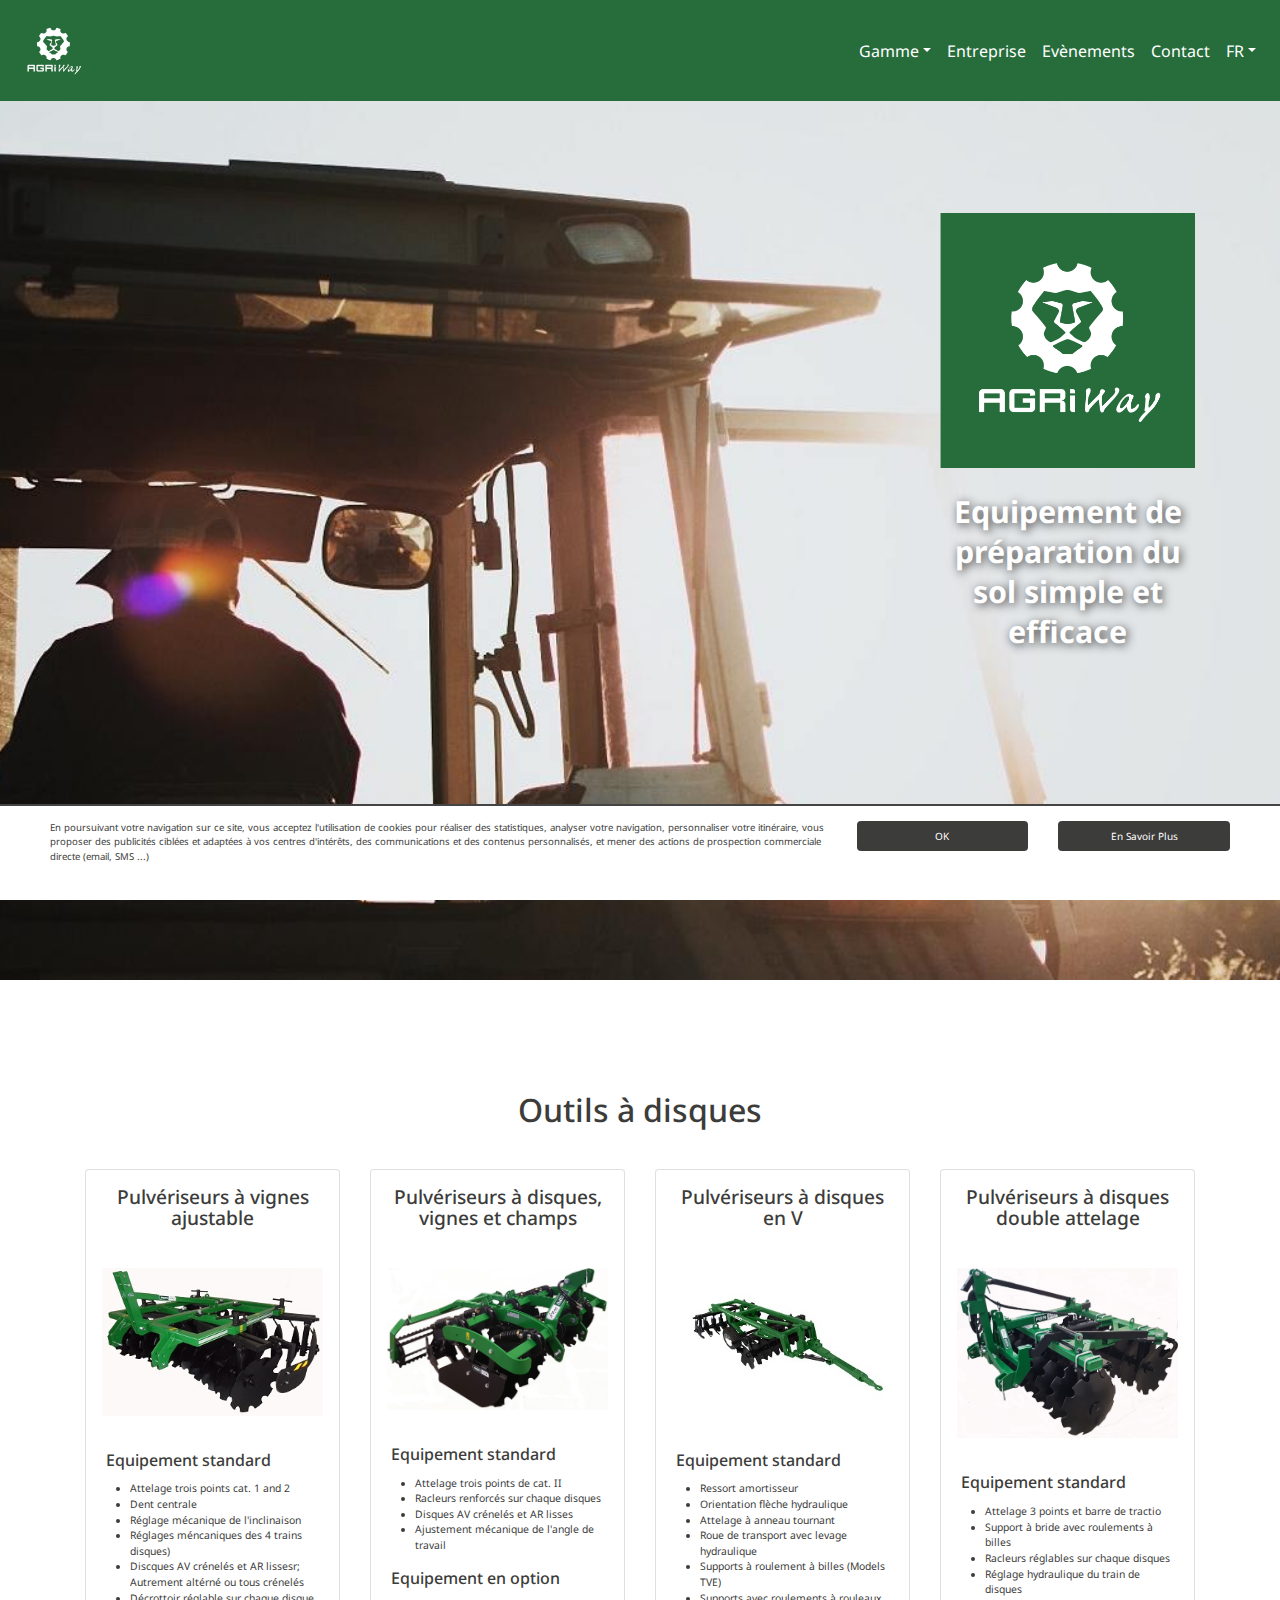
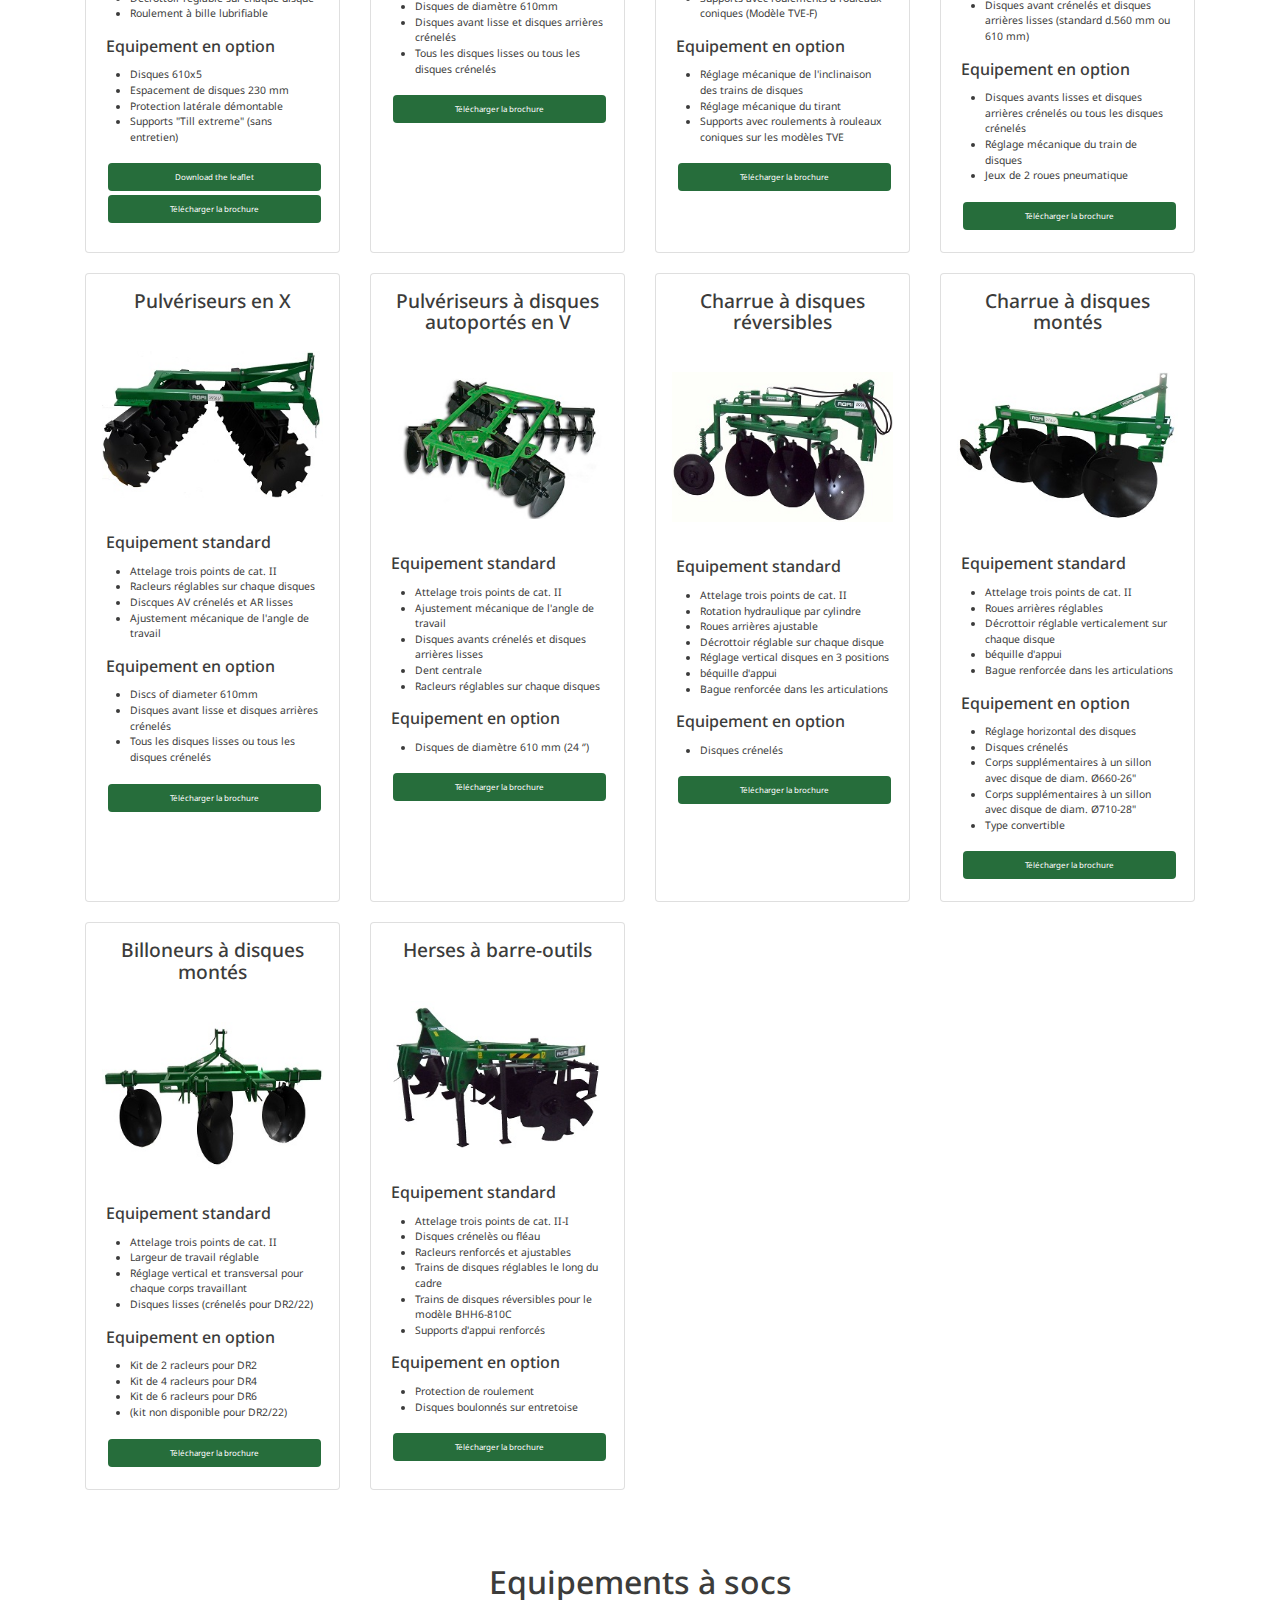
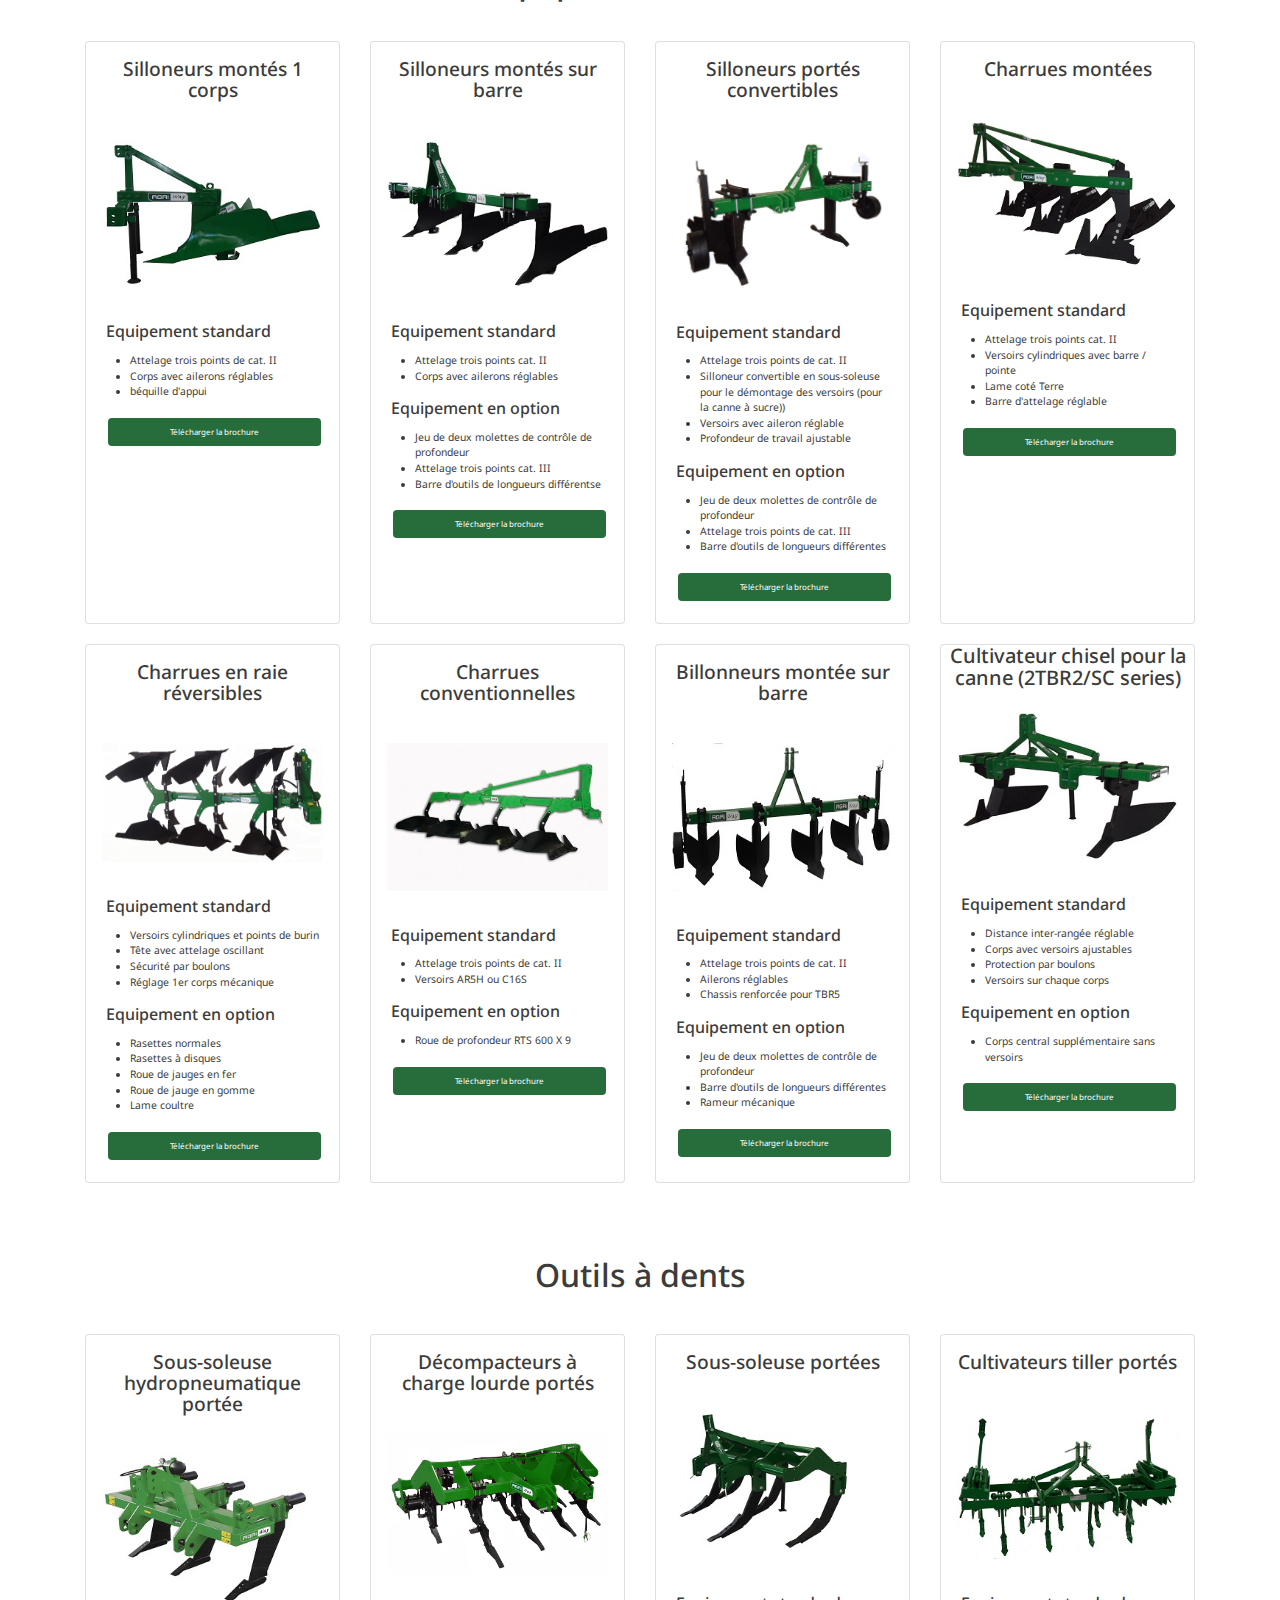
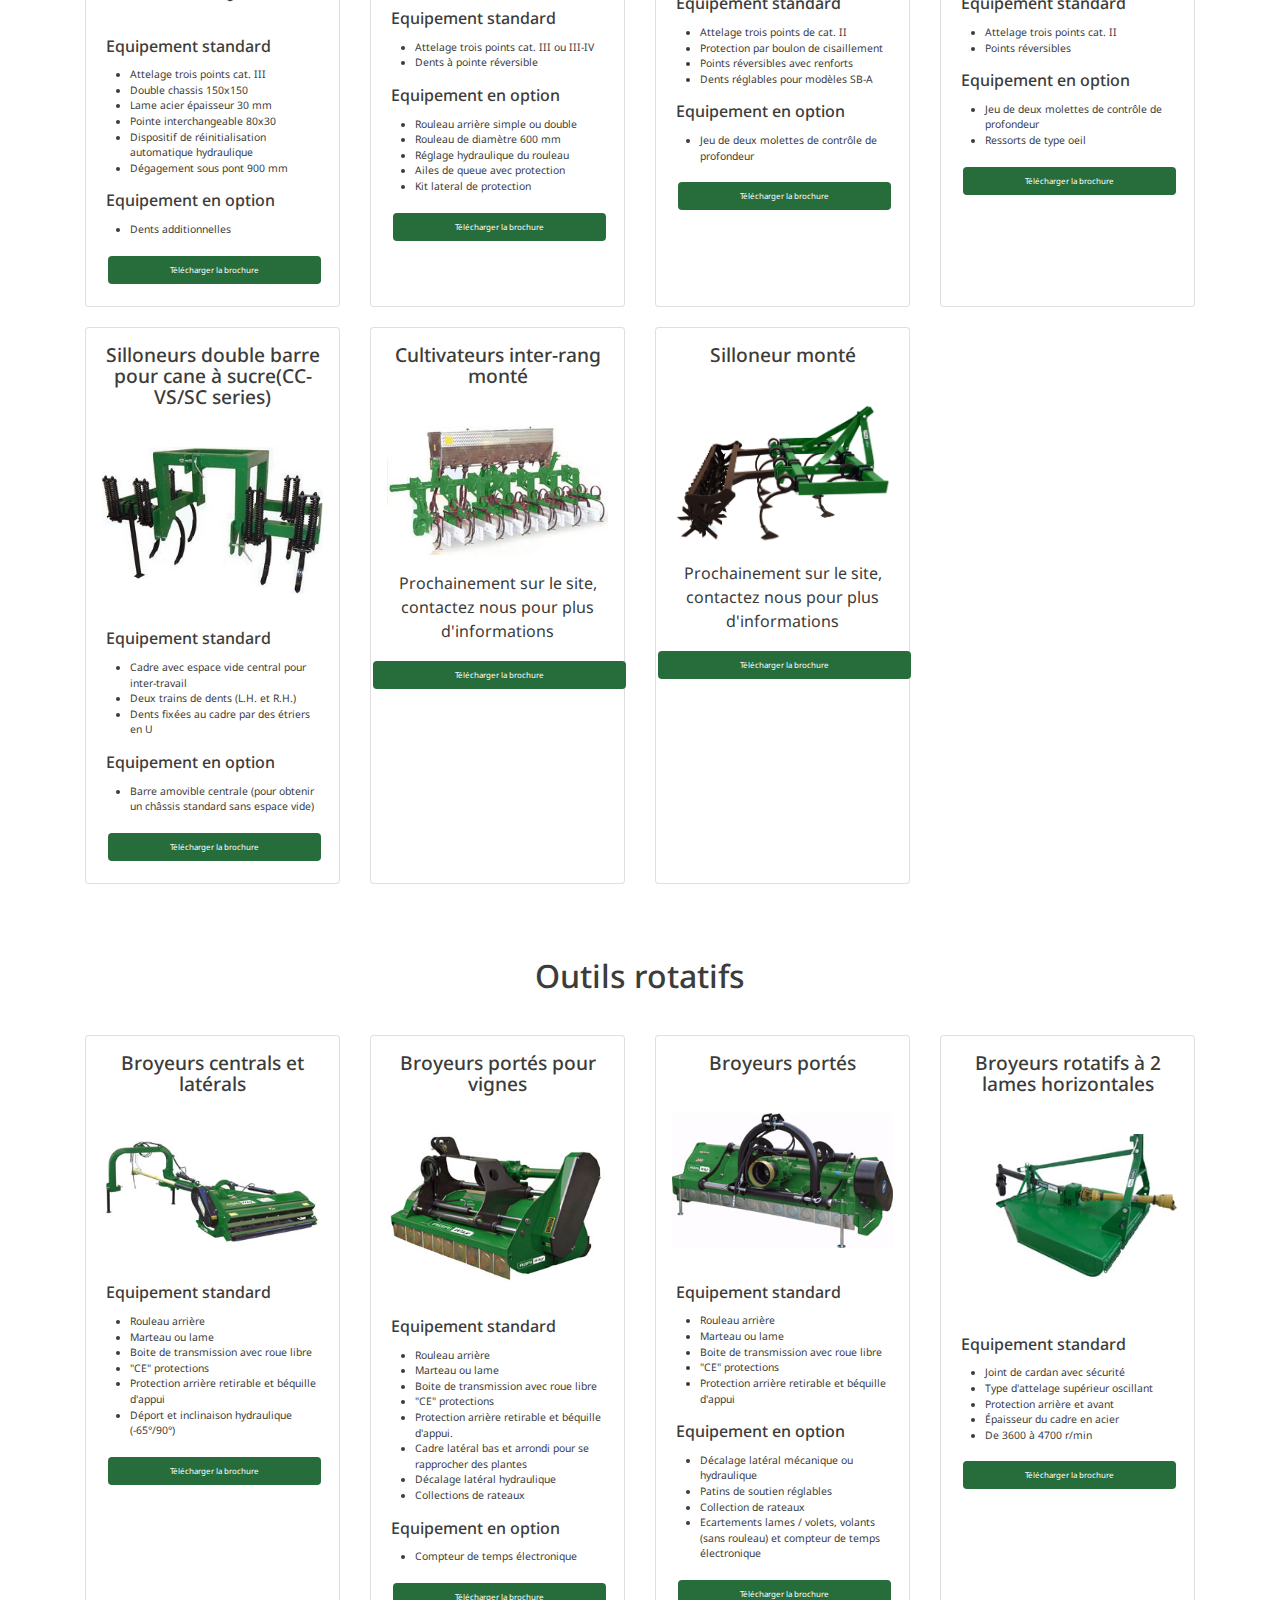
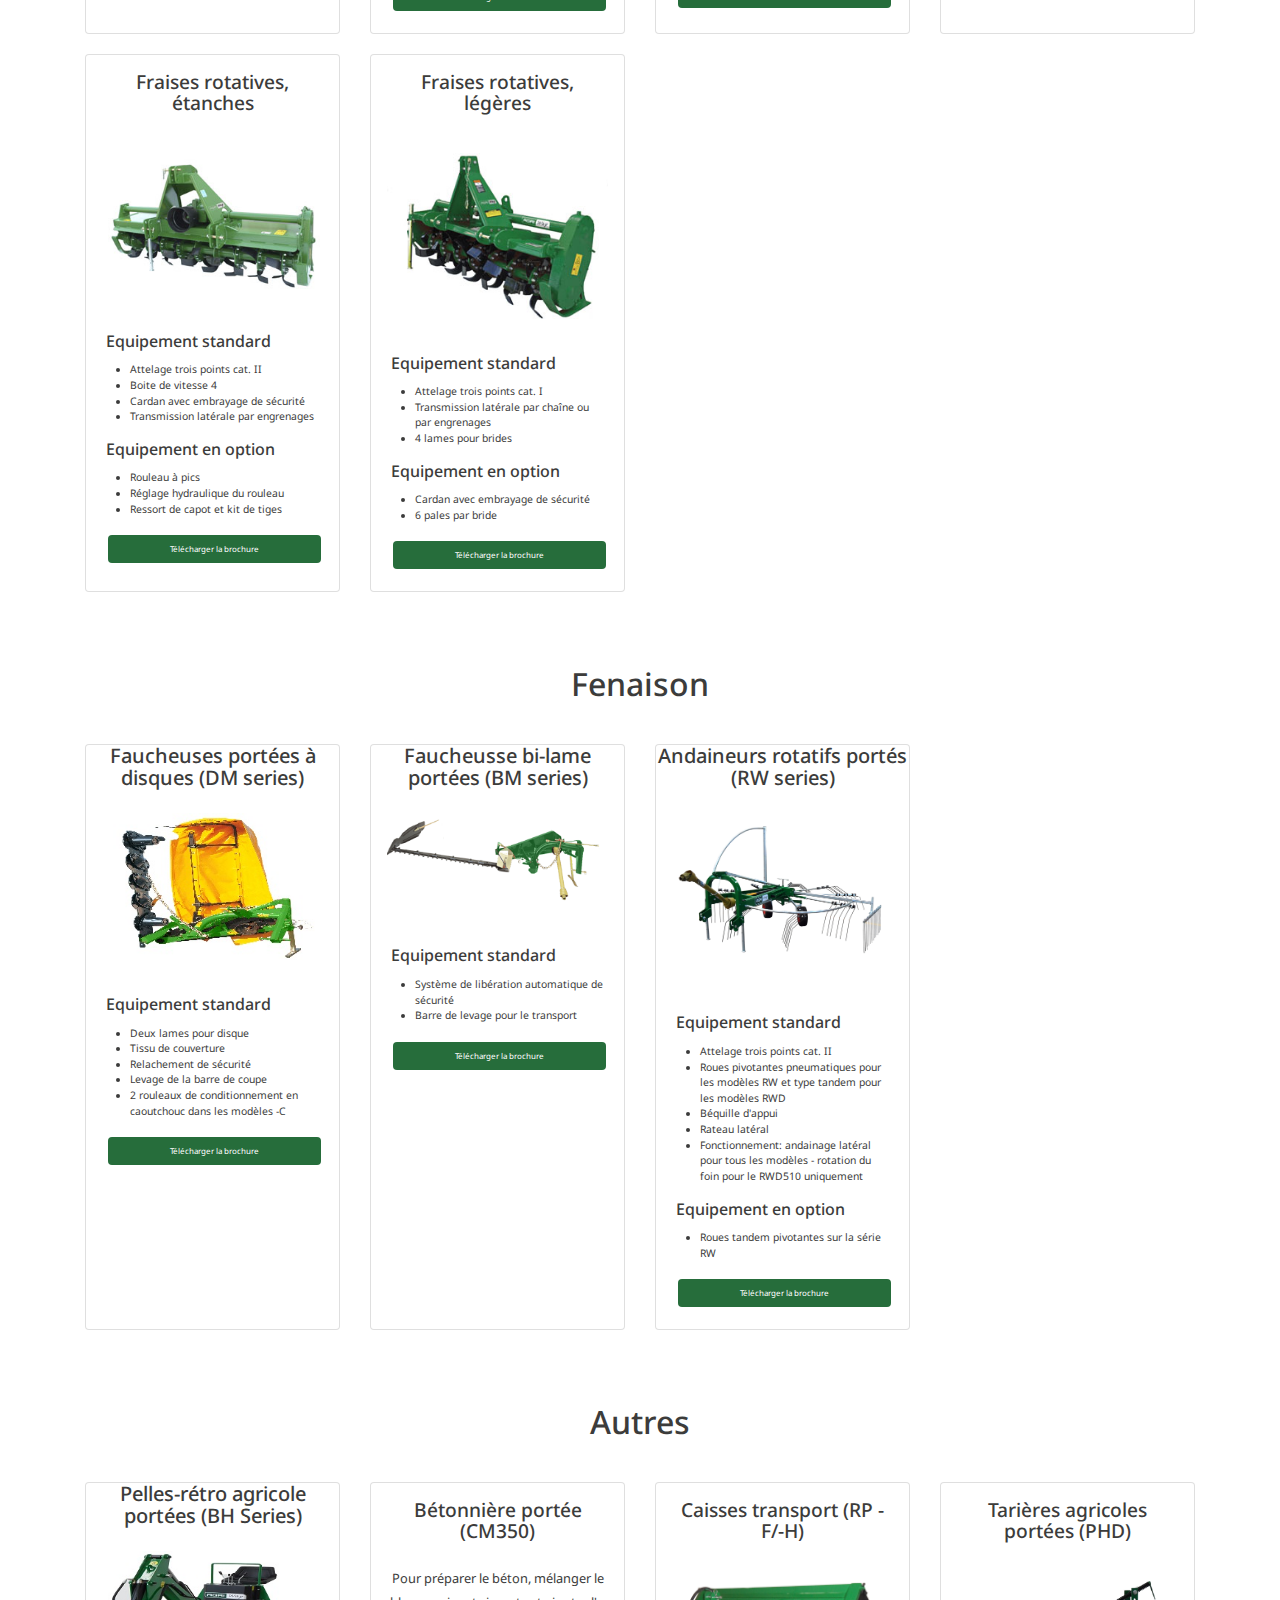
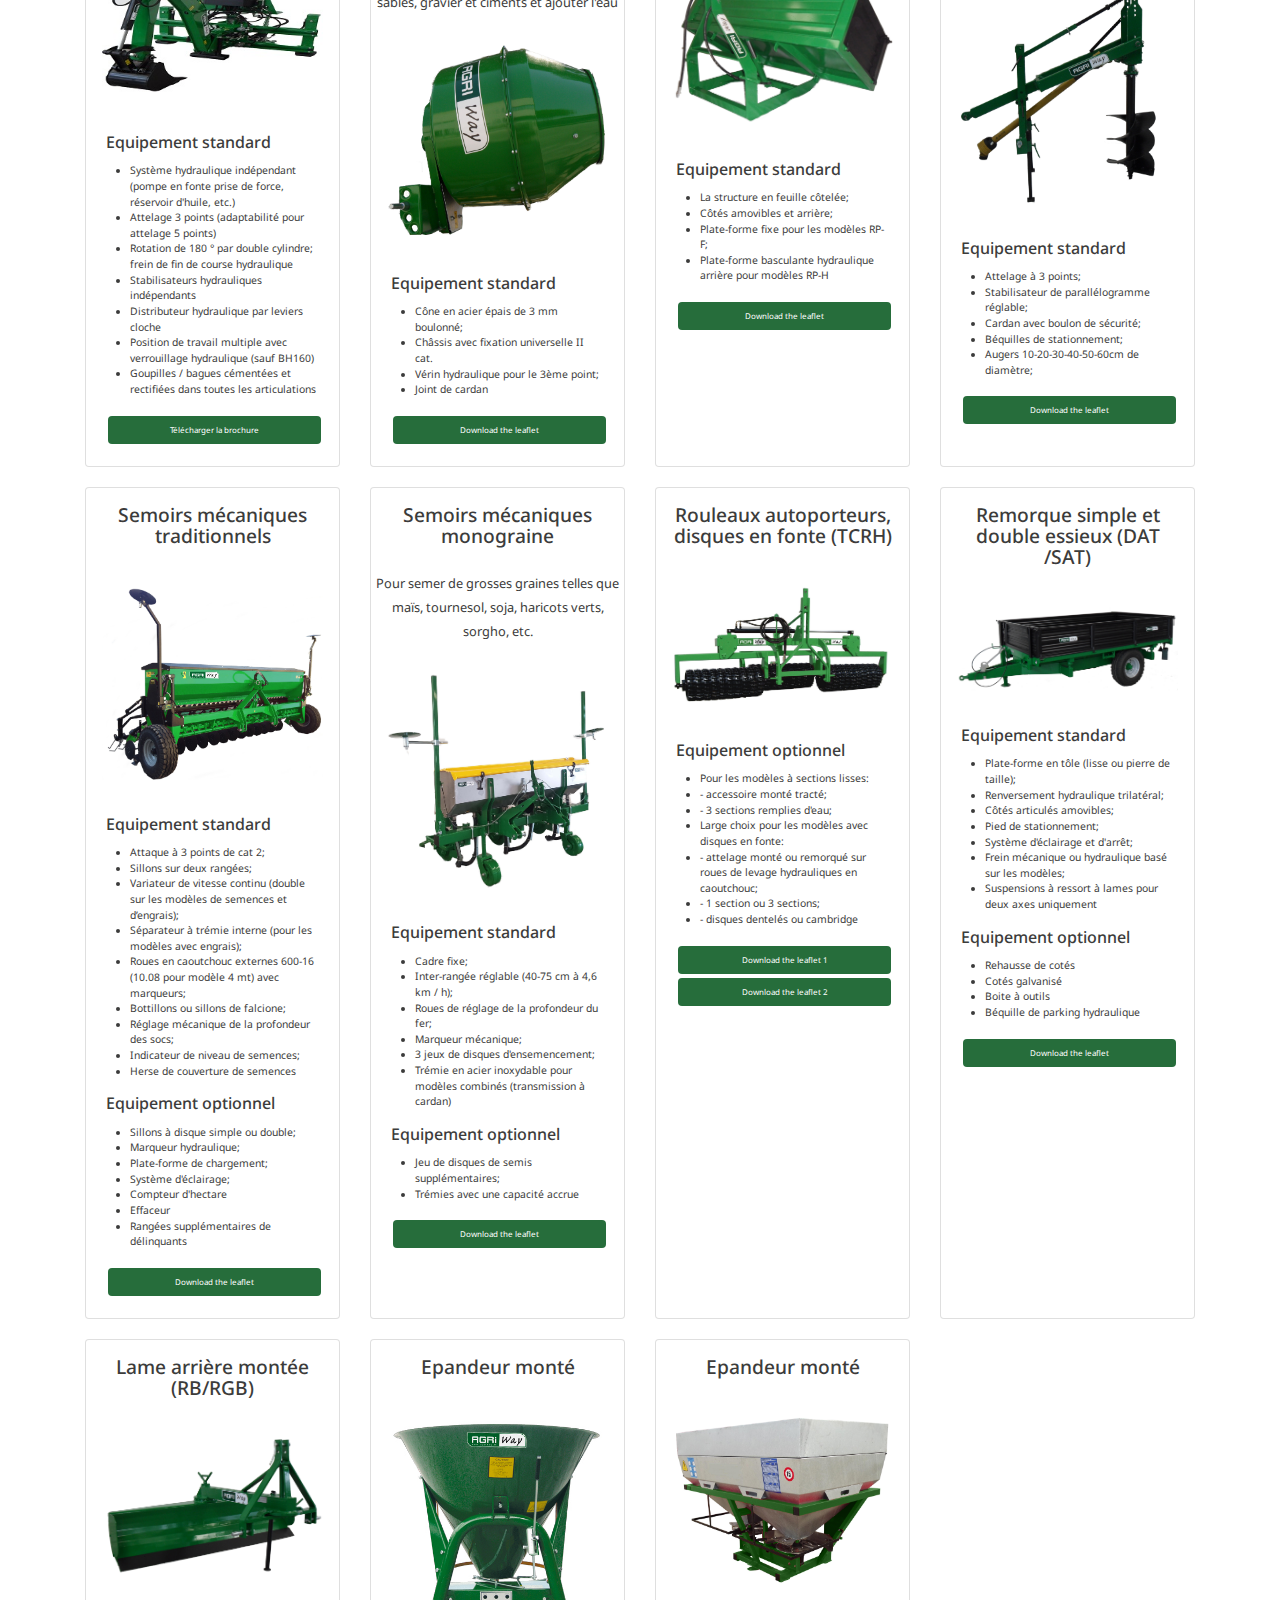
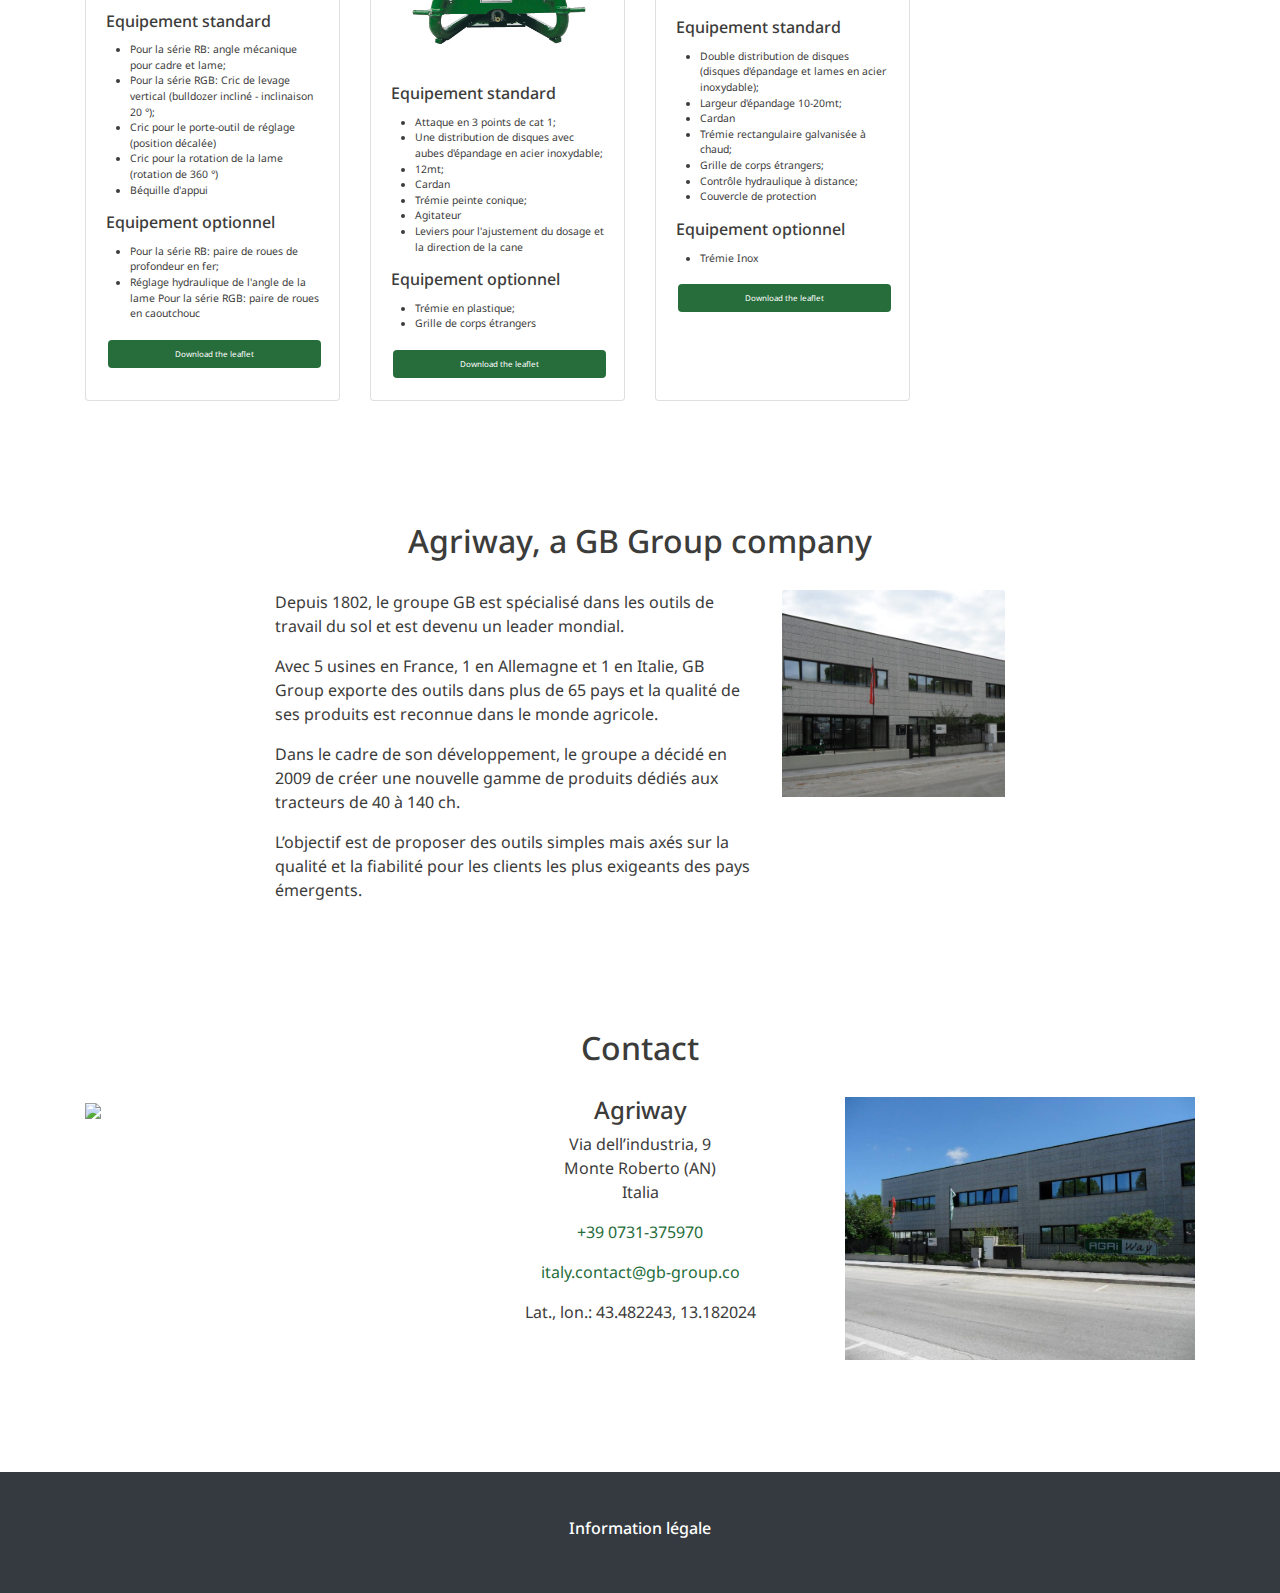
==== commit f59dfbab: "updating some leaflets" ====
--- a/fr/index.html
+++ b/fr/index.html
@@ -132,6 +132,9 @@
                                 <li>Supports "Till extreme" (sans entretien)</li>
                             </ul>
                             <div>
+                                <a class="btn btn-agri" href="http://marketing.cellar.services.clever-cloud.com/catalogues/agriway/DISC%20IMPLEMENTS_vineyard_harrow_1.pdf" target="_blank">Download the leaflet</a>
+                            </div>
+                            <div>
                                 <a class="btn btn-agri" href="http://marketing.cellar.services.clever-cloud.com/catalogues/agriway/DISC%20IMPLEMENTS_adjustable%20vineyard%20harrow%202.pdf" target="_blank">Télécharger la brochure</a>
                             </div>
                         </div>
@@ -697,7 +700,7 @@
                         <img class="card-img-top" src="../img/chisel_cutlivators_coming soon.jpg">
                         <p class="text-center">Prochainement sur le site, contactez nous pour plus d'informations</p>
                         <div>
-                            <a class="btn btn-agri" href="http://marketing.cellar.services.clever-cloud.com/catalogues/agriway/TINE%20IMPLEMENTS_interrow%20cultivators.pdf" target="_blank">Télécharger la brochure</a>
+                            <a class="btn btn-agri" href="http://marketing.cellar.services.clever-cloud.com/catalogues/agriway/TINE%20IMPLEMENTS_mounted_chisel_cultivators.pdf" target="_blank">Télécharger la brochure</a>
                         </div>
                     </div>
                 </div>
@@ -1104,6 +1107,9 @@
                             <li>Boite à outils</li>
                             <li>Béquille de parking hydraulique</li>
                         </ul>
+                        <div>
+                            <a class="btn btn-agri" href="http://marketing.cellar.services.clever-cloud.com/catalogues/agriway/OTHERS_trailer_double_or_single_axle.pdf" target="_blank">Download the leaflet</a>
+                        </div>
                     </div>
                     </div>
                 </div>
@@ -1177,7 +1183,7 @@
                             <li>Trémie Inox</li>
                         </ul>
                         <div>
-                            <a class="btn btn-agri" href="http://marketing.cellar.services.clever-cloud.com/catalogues/agriway/COMING%20SOON_mounted%20fertilizer%202.pdf" target="_blank">Download the leaflet</a>
+                            <a class="btn btn-agri" href="http://marketing.cellar.services.clever-cloud.com/catalogues/agriway/OTHERS_fertilizer_spreader_2.pdf" target="_blank">Download the leaflet</a>
                         </div>
                     </div>
                     </div>
